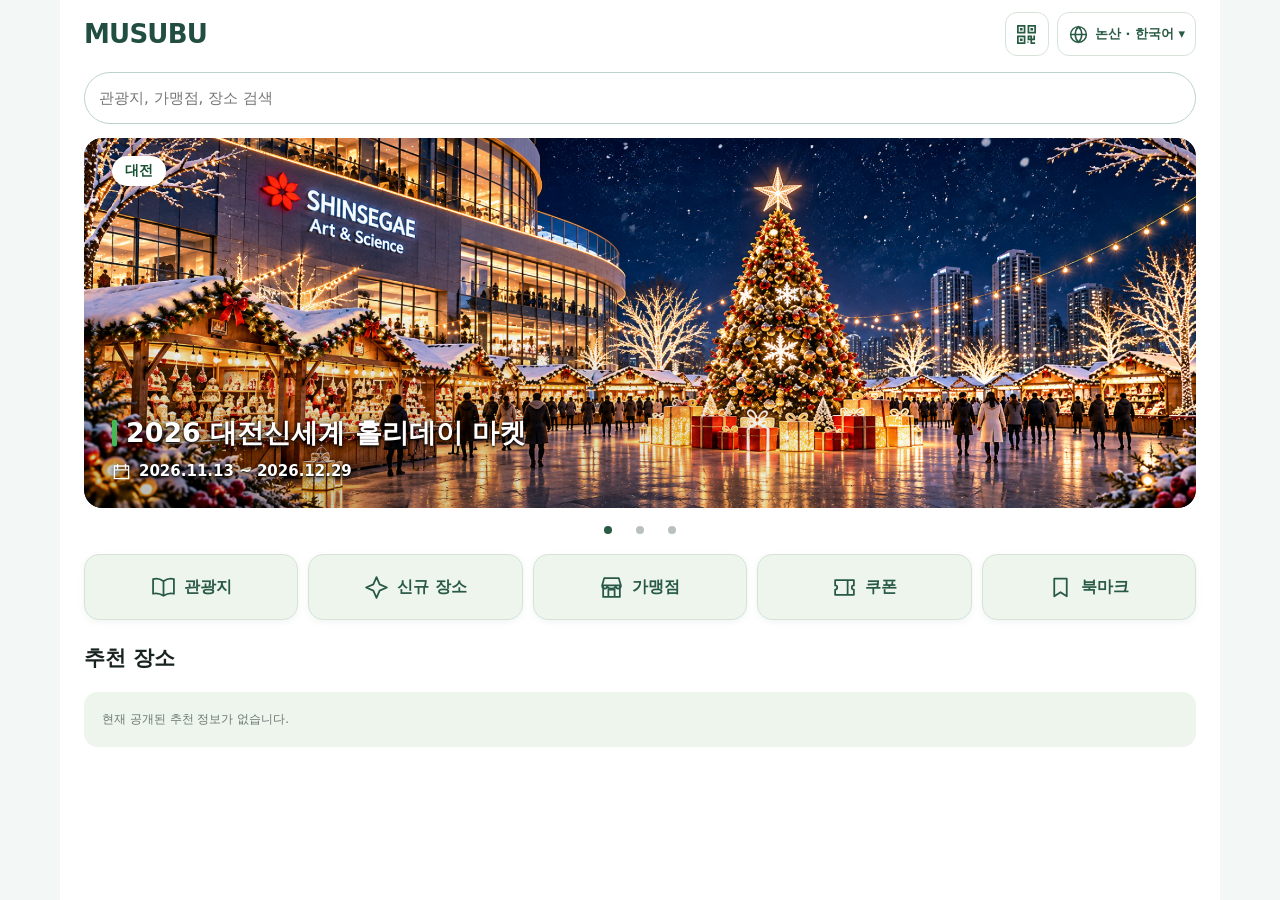
==== index.html @ 6cf97fa0 "Refine review navigation and photo popup: index.html" ====
<!DOCTYPE html>

<html lang="ko">
<head>
<meta charset="utf-8"/>
<meta content="width=device-width,initial-scale=1,viewport-fit=cover" name="viewport"/>
<meta content="#0e5c49" name="theme-color"/>
<script src="locale-data.js?v=20261029-nearby3"></script><script src="nearby-locales.js?v=20261101-fix5"></script><script src="discovery-locales.js?v=20261102-phase1-correction"></script><script src="experience-locales.js?v=20261101-fix5"></script><script src="phase-two-locales.js?v=20261124-shop-management"></script><script src="phase-three-locales.js?v=20261104-festival2"></script><script src="map-explorer-locales.js?v=20261105-map41c"></script><script src="registration-locales.js?v=20261105-community42"></script><script src="ux-four-locales.js?v=20261124-bookmark-menu"></script><script src="i18n.js?v=20261104-detail2"></script>
<title data-i18n="pageTitle">むすぶ | 논산 이야기 관광</title>
<style>
*{box-sizing:border-box}html{scroll-behavior:smooth}body{margin:0;font-family:system-ui,-apple-system,"Apple SD Gothic Neo","Noto Sans KR",sans-serif;background:#f3f7f5;color:#18241f}.app{max-width:760px;margin:auto;min-height:100vh;background:#fff}.hero{padding:28px 20px 30px;background:linear-gradient(145deg,#0e5c49,#143e36);color:#fff;border-radius:0 0 28px 28px}.brand{font-weight:900;letter-spacing:.02em}.hero h1{font-size:31px;line-height:1.25;margin:14px 0 10px}.hero p{margin:0;line-height:1.7;opacity:.94}.flow{display:flex;gap:7px;overflow:auto;margin-top:17px;padding-bottom:2px}.flow a{color:inherit;text-decoration:none;display:inline-flex;align-items:center;min-height:44px;white-space:nowrap;border:1px solid rgba(255,255,255,.3);padding:7px 10px;border-radius:999px;font-size:12px}.hero .qrbtn{display:inline-flex;margin-top:18px;color:#0e5c49;background:#fff;text-decoration:none;font-weight:900;border-radius:13px;padding:12px 14px}.main{padding:16px}.card{border:1px solid #dbe8e2;border-radius:22px;padding:20px;margin-bottom:14px;background:#fff;box-shadow:0 5px 20px rgba(17,77,60,.06)}.tag{display:inline-block;background:#e8f5ef;color:#0e5c49;padding:6px 10px;border-radius:999px;font-size:12px;font-weight:900}.card h2{font-size:24px;margin:10px 0 8px}.card p{line-height:1.68;color:#4a5a53}.audioBox{background:#eef7f3;border:1px solid #cfe4da;border-radius:18px;padding:16px;margin-top:14px}.audioBox strong{display:block;margin-bottom:8px;color:#0e5c49}.audioBox audio{width:100%;display:block;margin:10px 0 8px;min-height:54px}.audioMeta{font-size:12px;color:#587067;line-height:1.55}.listenBtn{display:flex;align-items:center;justify-content:center;width:100%;border:0;border-radius:14px;background:#0e5c49;color:#fff;font-size:17px;font-weight:900;padding:14px;margin:10px 0;cursor:pointer}.status{font-size:13px;line-height:1.5;padding:10px 12px;border-radius:12px;background:#eff8f4;color:#245747}.shops{display:grid;gap:10px;margin-top:12px}.shop{border:1px solid #dbe8e2;border-radius:15px;padding:14px}.shop b{display:block;margin-bottom:5px}.shop small{color:#687870}.stars{display:flex;gap:6px;margin:10px 0}.star{font-size:32px;border:0;background:none;color:#c9d3cf;padding:0;cursor:pointer}.star.on{color:#f1b84b}.review{width:100%;min-height:90px;border:1px solid #cbd8d3;border-radius:13px;padding:12px;font:inherit}.submit{width:100%;border:0;border-radius:14px;background:#0e5c49;color:#fff;font-weight:900;font-size:16px;padding:14px;margin-top:10px;cursor:pointer}.voucher{border:2px dashed #82b2a0;border-radius:17px;background:#eff8f4;padding:18px;text-align:center}.voucher.locked{filter:grayscale(.9);opacity:.55}.voucher strong{display:block;color:#0e5c49;font-size:30px;margin:5px}.voucher button{border:1px solid #0e5c49;background:#fff;color:#0e5c49;border-radius:11px;padding:10px 12px;font-weight:900}.notice{font-size:12px;color:#6b7873;line-height:1.55;margin-top:10px}footer{text-align:center;font-size:12px;color:#71817a;padding:8px 16px 30px}
.flow a:hover{background:rgba(255,255,255,.15)}.flow a:focus-visible{outline:3px solid currentColor;outline-offset:2px}.main>.card{scroll-margin-top:16px}.flow{flex-wrap:wrap;overflow:visible}
.destination-story{margin-top:24px}.destination-story+.destination-story{border-top:1px solid #dbe8e2;padding-top:24px}.story-photo{display:block;width:100%;height:auto;border-radius:14px}.destination-story h3{font-size:22px;margin:16px 0 8px}.destination-story>p{margin:0;word-break:keep-all;overflow-wrap:anywhere}.audio-pending{font-weight:700;margin:8px 0}.lang-ja .destination-story>p{word-break:normal}
</style>
<link href="shops.css?v=20261030-nearby4" rel="stylesheet"/>
<link href="themes.css" rel="stylesheet"/><link rel="stylesheet" href="regions.css?v=1"/><link rel="stylesheet" href="vendor/leaflet/leaflet.css"/><link rel="stylesheet" href="explore.css?v=20261029-nearby3"/><link rel="stylesheet" href="community.css?v=20261029-nearby3"><link rel="stylesheet" href="review-previews.css?v=20261030-reviews1"/>
<link rel="stylesheet" href="discovery.css?v=20261101-fix5"/><link rel="stylesheet" href="experience.css?v=20261101-fix5"/><link rel="stylesheet" href="phase-one.css?v=20261103-p3"/><link rel="stylesheet" href="phase-two.css?v=20261104-detail3"><link rel="stylesheet" href="phase-three.css?v=20261103-p3"/><link rel="stylesheet" href="browse-ui.css?v=20261116-menu-carousel"/><link rel="stylesheet" href="festival-banner.css?v=20261120-click"/><link rel="stylesheet" href="map-explorer.css?v=20261105-community42b"/><link rel="stylesheet" href="registration-map.css?v=20261120-click"/><link rel="stylesheet" href="ux-four.css?v=20261125-review-nav"/><link rel="stylesheet" href="detail-ui.css?v=20261124-shop-management"/><meta name="musubu-build" content="20261124-bookmark-menu"/><style id="musubu-header-guard">.hero .musubu-sakura,.hero-top .musubu-sakura{display:none!important}</style></head>
<body>
<div class="app">
<header class="hero">
<div class="hero-top"><div class="brand">むすぶ · NONSAN STORY TOUR</div><nav aria-label="언어 선택" class="language-switch" data-i18n-aria="language"><button aria-pressed="true" data-language="ko" lang="ko" type="button">한국어</button><span aria-hidden="true">|</span><button aria-pressed="false" data-language="ja" lang="ja" type="button">日本語</button></nav></div>
<nav class="region-switch" aria-label="지역 선택" data-region-aria="regionLabel"><button type="button" data-region="nonsan" aria-pressed="true" data-region-text="nonsan">논산</button><button type="button" data-region="fukuoka" aria-pressed="false" data-region-text="fukuoka">후쿠오카</button></nav>
<h1 data-i18n="heroTitle">지역민의 이야기를 듣고
논산을 더 가까이 만나보세요.</h1>
<p data-i18n="heroDescription">QR 하나로 주민 스토리 · 다국어 음성 · 주변 상점 · 후기 · 바우처를 체험하는 곳입니다.</p>
<div class="flow"><a href="#story" data-i18n="flowStory">① 이야기 감상</a><a href="#shops" data-i18n="flowShops">② 주변 상점</a><a href="#review" data-i18n="flowReview">③ 후기 참여</a></div>
<a class="qrbtn" data-i18n="qrButton" data-local-link="" href="qr.html">▦ QR 보기</a>
</header>
<main class="main" id="nonsanContent">
<section class="card story-host" id="story"></section>
<section class="card" id="shops"><section class="coupon-block" id="voucher">
<span class="tag" data-i18n="voucherTag">VOUCHER · 바우처</span>
<h2 data-i18n="voucherTitle">지역 상점 데모 바우처</h2>
<div class="voucher locked" id="voucherBox"><div data-i18n="voucherLocked">후기 참여 완료 시 사용 가능</div><strong>₩1,000</strong><div>MUSUBU DEMO COUPON</div><button data-i18n="useVoucher" disabled="" id="useVoucher" type="button">사용 처리</button></div>
<p class="notice" data-i18n="voucherNotice">발표용 모의 바우처이며 실제 결제에는 사용할 수 없습니다. 이 화면에서 저장한 후기만 발급 조건에 반영됩니다.</p>
</section>
<div id="nearbyContent"><span class="tag" data-i18n="shopsTag">NEARBY · 주변 상점</span>
<h2 data-i18n="shopsTitle">이야기와 가까운 지역 상점</h2>
<div class="shops nearby-categories"><button aria-expanded="false" class="shop category" data-category="meal" type="button"><b><span aria-hidden="true">🍚</span><span class="category-name" data-i18n="category_meal"></span><span>›</span></b><small data-i18n="categorySub_meal"></small></button><button aria-expanded="false" class="shop category" data-category="dessert" type="button"><b><span aria-hidden="true">☕</span><span class="category-name" data-i18n="category_dessert"></span><span>›</span></b><small data-i18n="categorySub_dessert"></small></button><button aria-expanded="false" class="shop category" data-category="gift" type="button"><b><span aria-hidden="true">🎁</span><span class="category-name" data-i18n="category_gift"></span><span>›</span></b><small data-i18n="categorySub_gift"></small></button><button aria-expanded="false" class="shop category" data-category="stay" type="button"><b><span aria-hidden="true">🛏️</span><span class="category-name" data-i18n="category_stay"></span><span>›</span></b><small data-i18n="categorySub_stay"></small></button></div>
<div hidden="" id="shopResults"><h3 id="categoryTitle" tabindex="-1"></h3><div class="carousel-controls"><button type="button" id="nearPrev" data-i18n-aria="nearPrev">←</button><button type="button" id="nearNext" data-i18n-aria="nearNext">→</button></div><div class="shop-list" id="shopList"></div></div>
<p class="notice" data-i18n="shopsNotice">※ 현재 상점명은 발표용 가상 예시이며 실제 시범 운영 시 협력 상점으로 교체합니다.</p>
</div></section>
<section class="card" id="review">
<span class="tag" data-i18n="reviewTag">REVIEW · 후기 참여</span>
<h2 data-i18n="reviewTitle">이야기에서 이어진 한 줄 후기</h2>
<p data-i18n="reviewDescription">둘러본 상점을 선택하고 별점과 후기를 남겨주세요. 저장이 완료되면 데모 바우처가 열립니다.</p>
<label data-i18n="reviewShopLabel" for="reviewShop">후기를 남길 상점</label>
<select id="reviewShop"><option data-i18n="selectShop" value="">상점을 선택해주세요</option></select>
<button class="submit" data-i18n="openReview" id="openReview" type="button">선택한 상점 후기 쓰기</button>
<div class="notice" id="reviewMsg" role="status"></div>
</section>

</main>
<main class="main" id="fukuokaContent" hidden>
<section class="card story-host" id="fukuoka-story"></section>
<section class="card" id="fukuoka-shops"><section class="coupon-block" id="fukuoka-voucher"><span class="tag" data-region-text="voucherTag"></span><h2 data-region-text="voucherTitle"></h2><div class="voucher locked"><strong data-region-text="coming"></strong><div>MUSUBU DEMO COUPON</div></div><p class="notice" data-region-text="voucherNote"></p></section><span class="tag" data-region-text="shopsTag"></span><h2 data-region-text="shopsTitle"></h2><p data-region-text="shopsNote"></p><div class="shops">
<div class="shop"><b data-region-text="cafe"></b><small data-region-text="coming"></small></div><div class="shop"><b data-region-text="food"></b><small data-region-text="coming"></small></div><div class="shop"><b data-region-text="gift"></b><small data-region-text="coming"></small></div></div></section>
<section class="card" id="fukuoka-review"><span class="tag" data-region-text="reviewTag"></span><h2 data-region-text="reviewTitle"></h2><p data-region-text="reviewNote"></p><button class="submit" disabled type="button" data-region-text="reviewPending"></button></section>

</main>
<footer data-i18n="footer">むすぶ · 논산과 후쿠오카를 잇다</footer>
</div>

<dialog aria-labelledby="detailName" id="shopDialog">
<div class="sheet-header"><span class="shop-wordmark">MUSUBU</span><nav aria-label="언어 선택" class="language-switch" data-i18n-aria="language"><button aria-pressed="true" data-language="ko" lang="ko" type="button">한국어</button><span aria-hidden="true">|</span><button aria-pressed="false" data-language="ja" lang="ja" type="button">日本語</button></nav><button aria-label="상세정보 닫기" data-i18n-aria="closeDetail" id="closeDetail" type="button">✕</button></div>
<div class="sheet-scroll">
<div class="cover-wrap"><img alt="" class="detail-cover" id="detailImage"/><span class="photo-label" data-i18n="photoLabel">발표용 가상 업체 · 참고 이미지</span></div>
<div class="detail-content">
<span class="tag" id="detailCategory"></span><h2 id="detailName" lang="ko"></h2><p class="notice" data-i18n="nameNote" id="detailNameNote"></p>
<div aria-live="polite" class="detail-stats" id="detailStats">후기 불러오는 중…</div>
<p id="detailDescription"></p><p id="detailDistance" class="notice"></p><button type="button" id="shopHeart" class="community-button"></button><p id="shopHeartStatus" role="status"></p><dl class="shop-info" id="stayInfo" hidden><dt data-i18n="stayType"></dt><dd id="stayType"></dd><dt data-i18n="stayHours"></dt><dd id="stayHours"></dd><dt data-i18n="amenities"></dt><dd id="stayAmenities"></dd></dl><p class="notice" id="stayDemo" data-i18n="stayDemo" hidden></p>
<div class="detail-actions"><a data-i18n="nearOfficial" id="officialLink" rel="noopener noreferrer" target="_blank">공식 사이트 ↗</a><a data-i18n="map" id="mapLink" rel="noopener noreferrer" target="_blank">지도에서 보기 ↗</a><button data-i18n="showReviews" id="showReviews" type="button">후기 보기</button></div>
<p class="notice" data-i18n="linksNotice">공식 사이트는 가상 업체 소개 데모입니다. 지도는 논산 지역 검색이며 실제 업체 위치가 아닙니다.</p>
<dl class="shop-info"><dt data-i18n="address">주소</dt><dd id="detailAddress"></dd><dt data-i18n="hours">영업시간</dt><dd id="detailHours"></dd><dt data-i18n="phone">전화번호</dt><dd id="detailPhone"></dd></dl>
<h3 data-i18n="products">대표 메뉴 · 상품</h3><ul class="product-list" id="detailProducts"></ul>
<section aria-labelledby="reviewsHeading" id="detailReviews">
<div class="review-heading"><h3 data-i18n="reviewsHeading" id="reviewsHeading" tabindex="-1">후기</h3><span class="live-status" id="liveStatus" role="status">연결 중…</span></div>
<p class="notice" data-i18n="reviewsNotice">최근 후기 20개를 표시합니다. 별점과 후기 수는 전체 후기를 기준으로 합니다.</p>
<div aria-live="polite" id="reviewList"></div><button class="text-button" data-i18n="retry" hidden="" id="retryReviews" type="button">다시 불러오기</button>
<form id="reviewForm" novalidate="">
<fieldset><legend data-i18n="rating">별점 선택</legend><div class="rating-options">
<label><input name="rating" required="" type="radio" value="1"/><span>★ 1</span></label>
<label><input name="rating" type="radio" value="2"/><span>★ 2</span></label>
<label><input name="rating" type="radio" value="3"/><span>★ 3</span></label>
<label><input name="rating" type="radio" value="4"/><span>★ 4</span></label>
<label><input name="rating" type="radio" value="5"/><span>★ 5</span></label>
</div></fieldset>
<label data-i18n="reviewTextLabel" for="reviewText">한 줄 후기</label><textarea class="review" data-i18n-placeholder="placeholder" id="reviewText" maxlength="500" minlength="2" placeholder="2~500자로 경험을 남겨주세요. 개인정보는 적지 마세요." required=""></textarea>
<button class="submit" data-i18n="submit" id="submitReview" type="submit">후기 등록하고 바우처 받기</button>
<p class="notice" id="submitStatus" role="status"></p>
<button class="text-button" data-i18n="goVoucher" hidden="" id="goVoucher" type="button">발급된 바우처 보기 →</button>
</form>
</section>
</div>
</div>
</dialog>

<dialog id="placeDialog" class="place-dialog" aria-labelledby="placeDetailTitle">
 <div class="place-head"><span class="shop-wordmark">MUSUBU</span><button type="button" data-close-place data-i18n-aria="mapClose" aria-label="닫기"><svg aria-hidden="true" viewBox="0 0 24 24" width="24" height="24" fill="none" stroke="currentColor" stroke-width="2"><path d="m4 4 16 16m0-16L4 20"/></svg></button></div>
 <div class="place-scroll"><h2 id="placeDetailTitle"></h2><div id="placeDetailMeta"></div><div id="officialStories"><article class="destination-story" id="story-donam" aria-labelledby="donam-title"><img class="story-photo" src="assets/donam-seowon.jpg" alt="눈 덮인 돈암서원의 전경" data-i18n-alt="donamAlt" loading="lazy" width="1200" height="800"/><h3 id="donam-title" data-i18n="donamTitle">돈암서원</h3><p data-i18n="donamText">돈암서원은 사계 김장생(1548~1631)의 강학 기반을 배경으로 건립된 서원이다. 황강 김계휘가 건립한 정회당과 김장생이 건립한 양성당에서 수학한 김장생의 제자들이 후에 스승을 추모하며 기리기 위하여 돈암서원을 건립하였다.</p><div class="audioBox"><strong data-i18n="storyAudioTitle">음성 이야기</strong><p data-i18n="storyAudioAvailable">한국어·일본어 음성 안내</p><button class="listenBtn" data-i18n="play" id="playBtnDonam" type="button">▶ 이야기 바로 듣기</button><audio controls id="storyAudioDonam" preload="metadata" src="assets/audio/donam-ko.mp3"><span data-i18n="audioUnsupported"></span></audio><p class="status" id="audioStatusDonam" role="status"></p></div></article><article class="destination-story" id="story-tapjeong" aria-labelledby="tapjeong-title"><img class="story-photo" src="assets/tapjeongho.jpg" alt="노을이 비치는 탑정호와 출렁다리" data-i18n-alt="tapjeongAlt" loading="lazy" width="1500" height="1000"/><h3 id="tapjeong-title" data-i18n="tapjeongTitle">탑정호</h3><p data-i18n="tapjeongText">탑정호는 고려시대의 역사와 전승이 남아 있는 ‘탑정리’ 일대에 1944년 농업용수 확보를 위해 조성된 저수지로, 이후 수변생태공원과 관광시설(출렁다리, 음악분수 등)이 조성되면서 농업용 저수지에서 논산을 대표하는 관광·휴양 공간으로 변화해 왔다.</p><div class="audioBox"><strong data-i18n="storyAudioTitle">음성 이야기</strong><p data-i18n="storyAudioAvailable">한국어·일본어 음성 안내</p><button class="listenBtn" data-i18n="play" id="playBtnTapjeong" type="button">▶ 이야기 바로 듣기</button><audio controls id="storyAudioTapjeong" preload="metadata" src="assets/audio/tapjeong-ko.mp3"><span data-i18n="audioUnsupported"></span></audio><p class="status" id="audioStatusTapjeong" role="status"></p></div></article><article class="destination-story" id="story-ohori" aria-labelledby="ohori-title"><img class="story-photo" src="assets/ohori.png" alt="" data-region-alt="ohoriAlt" loading="lazy" width="340" height="226"/><h3 id="ohori-title" data-region-text="ohoriTitle"></h3><span class="tag" data-region-text="ohoriLocation"></span><p data-region-text="ohoriText"></p><div class="audioBox"><strong data-i18n="storyAudioTitle">음성 이야기</strong><p data-i18n="storyAudioAvailable">한국어·일본어 음성 안내</p><button class="listenBtn" data-i18n="play" id="playBtnOhori" type="button">▶ 이야기 바로 듣기</button><audio controls id="storyAudioOhori" preload="metadata" src="assets/audio/ohori-ko.mp3"><span data-i18n="audioUnsupported"></span></audio><p class="status" id="audioStatusOhori" role="status"></p></div></article><article class="destination-story" id="story-yufuin" aria-labelledby="yufuin-title"><img class="story-photo" src="assets/yufuin.png" alt="" data-region-alt="yufuinAlt" loading="lazy" width="695" height="512"/><h3 id="yufuin-title" data-region-text="yufuinTitle"></h3><span class="tag" data-region-text="yufuinLocation"></span><p data-region-text="yufuinText"></p><div class="audioBox"><strong data-i18n="storyAudioTitle">음성 이야기</strong><p data-i18n="storyAudioAvailable">한국어·일본어 음성 안내</p><button class="listenBtn" data-i18n="play" id="playBtnYufuin" type="button">▶ 이야기 바로 듣기</button><audio controls id="storyAudioYufuin" preload="metadata" src="assets/audio/yufuin-ko.mp3"><span data-i18n="audioUnsupported"></span></audio><p class="status" id="audioStatusYufuin" role="status"></p></div></article></div>
 <div id="communityStory"><p id="communityReason"></p><h3 data-i18n="mapTip">팁</h3><p id="communityTip"></p><p class="notice" data-i18n="mapNoAudio">이 장소의 음성은 아직 준비되지 않았습니다.</p></div>
 <p id="placeExample" class="notice" data-i18n="mapExampleNotice"></p>
 <button type="button" class="submit" id="detailLike"></button><details class="delete-request"><summary data-i18n="mapDelete"></summary><p data-i18n="mapDeleteIntro"></p><form id="deletePlaceForm"><label><span data-i18n="mapDeleteReason"></span><textarea name="reason" required minlength="5" maxlength="1000"></textarea></label><button type="submit" id="sendDelete" data-i18n="mapDeleteSend"></button><p id="deleteStatus" role="status"></p></form></details><p id="likeStatus" role="status"></p>
 <button type="button" class="submit outline" id="placeToShops" data-i18n="mapToShops">쿠폰 · 주변 상점으로 →</button>
 </div>
</dialog>
<dialog id="recommendDialog" class="place-dialog" aria-labelledby="recommendTitle">
 <div class="place-head"><h2 id="recommendTitle" data-i18n="mapRecommend">나만 아는 장소 추천</h2><button type="button" id="closeRecommend" data-i18n="mapClose">닫기</button></div>
 <form id="recommendForm" class="place-scroll">
 <p id="chosenPoint"></p><label><span data-i18n="mapAddress"></span><input id="placeAddress" name="address" maxlength="300" required data-i18n-placeholder="mapAddressHint"></label><p id="addressStatus" role="status"></p><details id="addressOriginalBox" hidden><summary data-i18n="addressOriginal"></summary><p id="addressOriginalText"></p></details><p class="notice" data-i18n="mapAddressNote"></p><small>Powered by <a href="https://www.geoapify.com/" target="_blank" rel="noopener">Geoapify</a> · © <a href="https://www.openstreetmap.org/copyright" target="_blank" rel="noopener">OpenStreetMap</a></small><p class="notice" data-i18n="mapModeration"></p>
 <label for="placeName" data-i18n="mapName">장소 이름</label><input id="placeName" name="name" required minlength="2" maxlength="80"/>
 <label for="placePinColor" data-i18n="pinColor"></label><select id="placePinColor" name="pin_color"><option value="green" data-i18n="pin_green"></option><option value="blue" data-i18n="pin_blue"></option><option value="orange" data-i18n="pin_orange"></option><option value="pink" data-i18n="pin_pink"></option><option value="purple" data-i18n="pin_purple"></option><option value="red" data-i18n="pin_red"></option></select><label for="placeCategory" data-i18n="mapCategory">장소 유형</label><select id="placeCategory" name="category"><option value="scenery" data-i18n="mapCategory_scenery"></option><option value="walk" data-i18n="mapCategory_walk"></option><option value="photo" data-i18n="mapCategory_photo"></option><option value="rest" data-i18n="mapCategory_rest"></option><option value="local" data-i18n="mapCategory_local"></option><option value="other" data-i18n="mapCategory_other"></option></select>
 <label for="placeReason" data-i18n="mapReason">이 장소가 좋은 이유</label><textarea id="placeReason" name="reason" required minlength="10" maxlength="1200" data-i18n-placeholder="mapReasonHint"></textarea>
 <label for="placeTip" data-i18n="mapTip">팁</label><textarea id="placeTip" name="tip" maxlength="300" data-i18n-placeholder="mapTipHint"></textarea>
 <p class="notice" data-i18n="mapPhotoLater"></p>
 <label class="consent"><input type="checkbox" required id="placeConsent"/><span data-i18n="mapConsent"></span></label>
 <button type="submit" class="submit" id="sendPlace" data-i18n="mapSend"></button><p role="status" id="placeSubmitStatus"></p>
 </form>
</dialog>
<script src="vendor/supabase.js"></script>
<script src="shops.js?v=20261030-reviews1"></script>
<script src="content-locales.js?v=20261101-fix5"></script><link rel="stylesheet" href="review-photos.css?v=3"><script src="review-cards.js?v=1"></script><script src="review-photos.js?v=3"></script><script src="app.js?v=20261125-review-cards"></script>
<script src="audio.js?v=20261124-nonsan-voices"></script>
<script src="map-config.js"></script><script src="regions.js?v=20261101-fix5"></script><script src="vendor/leaflet/leaflet.js"></script><script src="address-format.js?v=20261029-nearby3"></script><script src="geocoding.js?v=20261105-map42b"></script><script src="map-language.js?v=20261101-fix5"></script><script src="explore.js?v=20261124-nonsan-photo-package"></script><script src="screens.js?v=20261103-ui1"></script><script src="community.js?v=20261125-review-cards"></script><script src="language-menu.js?v=20261029-nearby3"></script>
<script src="nearby.js?v=20261029-nearby3"></script><script src="review-previews.js?v=20261125-review-cards"></script><script src="phase-one.js?v=20261125-review-nav"></script><script src="travel-banners.js?v=20261122-festival-final"></script><script src="phase-three-data.js?v=20261112-banners2"></script><script src="phase-three-model.js?v=20261112-banners2"></script><script src="discovery.js?v=20261124-bookmark-menu"></script><script src="location-distance.js?v=20261116-menu-carousel"></script><script src="experience.js?v=20261124-shop-recovery2"></script><script src="phase-two.js?v=20261124-shop-management"></script><script src="phase-three.js?v=20261124-bookmark-menu"></script><script src="browse-ui.js?v=20261125-review-nav"></script><script src="map-explorer-model.js?v=20261105-map41c"></script><script src="map-explorer.js?v=20261112-banners2"></script><script src="registration-map.js?v=20261105-community42"></script><script src="ux-four.js?v=20261125-review-nav"></script></body></html>
---- shops.css ----
button,a,input,textarea,select{-webkit-tap-highlight-color:transparent}button:focus-visible,a:focus-visible,input:focus-visible,textarea:focus-visible,select:focus-visible{outline:3px solid #c59336;outline-offset:3px}button:disabled{cursor:not-allowed;opacity:.6}button,a{touch-action:manipulation}.category{width:100%;text-align:left;background:#fff;color:#18241f;font:inherit;cursor:pointer;transition:background .18s,border-color .18s}.category b{display:flex;justify-content:space-between;align-items:center}.category b span{font-size:25px;color:#0e5c49}.category:hover,.category[aria-expanded=true]{background:#edf7f2;border-color:#0e5c49}.shop-list{display:grid;grid-template-columns:1fr 1fr;gap:12px}.place-card{border:1px solid #dbe8e2;background:white;border-radius:16px;overflow:hidden;text-align:left;padding:0;cursor:pointer;color:inherit;font:inherit}.place-card img{display:block;width:100%;aspect-ratio:1.5;object-fit:cover;background:#e5efe8}.place-copy{padding:13px;display:grid;gap:6px}.place-copy strong{font-size:17px}.place-copy small{font-size:12px;color:#64756c}.place-stats{font-size:13px;color:#0e5c49;font-weight:700}.demo-pill{font-size:11px;color:#6c765a}.card label{display:block;font-size:14px;font-weight:700}select{width:100%;padding:13px;margin-top:8px;border:1px solid #cbd8d3;border-radius:12px;background:white;font:inherit;color:inherit}#shopDialog{width:min(640px,calc(100vw - 48px));max-height:90dvh;padding:0;border:0;border-radius:24px;color:#18241f;box-shadow:0 20px 80px #12382f44;overflow:hidden}#shopDialog::backdrop{background:#092a236b;backdrop-filter:blur(3px)}.sheet-header{height:58px;display:flex;align-items:center;justify-content:space-between;padding:0 20px;border-bottom:1px solid #e4ece7;color:#0e5c49;font-size:12px;font-weight:800;letter-spacing:.07em}.sheet-header button{width:42px;height:42px;border:0;border-radius:50%;background:#edf5f0;color:#174b3c;font-size:21px;cursor:pointer}.sheet-scroll{max-height:calc(90dvh - 58px);overflow-y:auto;overscroll-behavior:contain;scroll-behavior:smooth}.cover-wrap{position:relative}.detail-cover{width:100%;height:235px;object-fit:cover;display:block;background:#ecf3ef}.photo-label{position:absolute;bottom:10px;right:12px;background:#163d31dd;border-radius:6px;padding:5px 8px;color:white;font-size:11px}.detail-content{padding:24px}.detail-content h2{font-size:28px;margin:12px 0 8px}.detail-content h3{font-size:18px;margin:24px 0 12px}.detail-content p{line-height:1.65;color:#52675c}.detail-stats{font-weight:700;color:#0e5c49;font-size:14px}.detail-actions{display:grid;grid-template-columns:1fr 1fr 1fr;gap:8px;margin-top:20px}.detail-actions a,.detail-actions button{padding:13px 7px;border:1px solid #cbded3;border-radius:12px;background:#f3f8f5;color:#0e5c49;text-decoration:none;text-align:center;font:inherit;font-size:12px;font-weight:800;cursor:pointer;display:flex;align-items:center;justify-content:center}.shop-info{display:grid;grid-template-columns:72px 1fr;row-gap:15px;margin:24px 0;padding:22px 0;border-block:1px solid #e2eae5;font-size:14px;line-height:1.6}.shop-info dt{color:#718078}.shop-info dd{margin:0;overflow-wrap:anywhere}.product-list{list-style:none;margin:0;padding:0}.product-list li{display:flex;justify-content:space-between;gap:12px;padding:13px 0;border-bottom:1px solid #edf1ee;font-size:14px}.product-list b{white-space:nowrap;color:#0e5c49}.review-heading{display:flex;align-items:center;justify-content:space-between;gap:10px}.live-status{font-size:11px;color:#647369}.live-status.connected{color:#0e5c49}.review-entry{padding:16px 0;border-bottom:1px solid #e3ebe6}.review-entry header{display:flex;justify-content:space-between;font-size:12px;color:#76837c}.review-entry header b{color:#986600}.review-entry p{margin:9px 0 0;white-space:pre-wrap;overflow-wrap:anywhere;font-size:14px}.review-empty{background:#f4f8f5;padding:18px;border-radius:12px;color:#63766b;font-size:14px}#reviewForm{margin-top:25px;background:#f0f7f3;border-radius:17px;padding:18px}#reviewForm fieldset{border:0;padding:0;margin:0 0 16px}#reviewForm legend,#reviewForm>label{font-size:14px;font-weight:700;margin-bottom:10px}.rating-options{display:flex;gap:6px}.rating-options label{flex:1;position:relative;cursor:pointer}.rating-options input{position:absolute;opacity:0;width:100%;height:100%;margin:0;cursor:pointer}.rating-options span{display:block;text-align:center;border:1px solid #cbd8d1;border-radius:10px;background:white;padding:11px 0;color:#68766e;font-size:14px}.rating-options input:checked+span{background:#0e5c49;color:white;border-color:#0e5c49}.rating-options input:focus-visible+span{outline:3px solid #c59336;outline-offset:2px}#reviewForm textarea{margin-top:9px;background:#fff;resize:vertical}.text-button{border:0;background:transparent;color:#0e5c49;font:inherit;font-size:14px;font-weight:800;padding:10px 0;cursor:pointer}.text-button[hidden]{display:none}#submitStatus.error{color:#ae332e}body.modal-open{overflow:hidden}.demo-page{max-width:680px;margin:35px auto;padding:20px}.demo-page img{width:100%;max-height:350px;object-fit:cover;border-radius:20px}.demo-page a{color:#0e5c49}.demo-banner{padding:15px;border:1px dashed #84a992;border-radius:12px;background:#eff7f0;font-size:14px;line-height:1.7}
@media(max-width:600px){#shopDialog{width:100%;max-width:100%;max-height:94dvh;margin:auto 0 0;border-radius:24px 24px 0 0;animation:sheet-up .2s ease-out}.sheet-scroll{max-height:calc(94dvh - 58px);padding-bottom:env(safe-area-inset-bottom)}.detail-cover{height:205px}.detail-content{padding:20px}.detail-content h2{font-size:25px}.place-copy{padding:11px}.place-copy strong{font-size:15px}.shop-list{gap:10px}.detail-actions{gap:6px}.detail-actions a,.detail-actions button{font-size:11px}.rating-options{gap:4px}}
@keyframes sheet-up{from{transform:translateY(25px);opacity:.5}to{transform:translateY(0);opacity:1}}@media(prefers-reduced-motion:reduce){*,.sheet-scroll{scroll-behavior:auto!important;animation:none!important;transition:none!important}}
/* Keep the familiar cards; horizontal scroll is manual, never automatic. */
.nearby-categories{grid-template-columns:repeat(2,minmax(0,1fr))}.nearby-categories .category b{gap:8px;justify-content:flex-start}.nearby-categories .category-name{font-size:16px!important;line-height:1.5}.nearby-categories .category small{font-size:12px}.shop-list{display:flex;overflow-x:auto;gap:14px;scroll-snap-type:x mandatory;padding:4px 2px 14px;overscroll-behavior-x:contain}.shop-list .place-card{flex:0 0 76%;min-width:0;scroll-snap-align:start}.place-copy small{line-height:1.6}.carousel-controls{display:flex;justify-content:flex-end;gap:8px;margin-bottom:10px}.carousel-controls button{min-width:44px;min-height:44px;background:#edf7f2;border:1px solid #cbded3;border-radius:12px;color:#0e5c49;font-size:20px;cursor:pointer}.near-distance{color:#0e5c49!important;font-weight:700}#stayInfo[hidden],#stayDemo[hidden]{display:none}#shopHeart[aria-pressed=true]{background:#fce5eb;border-color:#c85e7d}#nearbyContent{min-width:0}.theme-ja .carousel-controls button{background:#fff1f3;color:#763c6a}@media(min-width:601px){.shop-list .place-card{flex-basis:46%}}@media(max-width:380px){.nearby-categories .category{padding:10px}.nearby-categories .category-name{font-size:14px!important}}

/* Full-width mobile categories keep Japanese labels readable. */
@media(max-width:480px){.nearby-categories{grid-template-columns:1fr}.nearby-categories .category-name{font-size:16px!important}}
---- themes.css ----
/* Shared language controls; language and theme classes are intentionally separate. */
.hero-top{display:flex;align-items:center;justify-content:space-between;gap:12px;flex-wrap:wrap}.language-switch{display:inline-flex;align-items:center;gap:3px;padding:4px;border-radius:999px;background:#ffffffee;color:#244e40;box-shadow:0 2px 10px #142c2310;flex-shrink:0}.language-switch button{width:auto;white-space:nowrap;font:inherit;font-size:13px;font-weight:700;min-height:36px;min-width:58px;padding:6px 10px;border:0;border-radius:999px;background:transparent;color:inherit;cursor:pointer}.language-switch button[aria-pressed=true]{background:#0e5c49;color:#fff}.language-switch>span{font-size:12px;opacity:.45}.hero h1{white-space:pre-line}.sheet-header{gap:8px;height:66px;padding-inline:15px}.sheet-header>.language-switch{margin-left:auto;letter-spacing:normal;padding:2px;box-shadow:none;background:#f1f6f3}.sheet-header>.language-switch button{width:auto;min-width:56px;min-height:34px;padding:5px 7px;font-size:12px}.sheet-scroll{max-height:calc(90dvh - 66px)}.category b{gap:10px}.category b .category-name{font-size:16px;color:inherit;flex:1}.category b .category-icon{font-size:23px;flex:none}#detailNameNote:empty{display:none}.detail-actions>*{min-height:46px;line-height:1.55;overflow-wrap:anywhere}button,input,textarea,select{font-family:inherit}.review-heading{flex-wrap:wrap}.live-status{max-width:100%}#reviewText{font-size:16px}h1,h2,h3,.detail-content p,.notice,.place-copy{overflow-wrap:anywhere}.detail-content,.place-copy{min-width:0}html.lang-ja body{font-family:-apple-system,BlinkMacSystemFont,"Hiragino Kaku Gothic ProN","Yu Gothic",Meiryo,"Noto Sans JP",sans-serif;line-break:strict;word-break:normal}html.lang-ja .hero h1{font-size:clamp(27px,5vw,35px);line-height:1.5;letter-spacing:.015em}html.lang-ja .card h2{font-size:23px;line-height:1.5}html.lang-ja .notice{line-height:1.85}html.lang-ja .flow a{font-size:12px}html.lang-ja .detail-content h2{line-height:1.4}html.lang-ja .submit{line-height:1.55}
/* Japanese promotion theme: warm paper, coral, pink, amber and deep navy. */
html.theme-ja body{background:#fff5f1;color:#263354}html.theme-ja .app{background:linear-gradient(180deg,#fff7f1,#fff9fc 65%,#fffbf2)}html.theme-ja .hero{position:relative;isolation:isolate;overflow:hidden;color:#263354;background:radial-gradient(circle at 98% 0%,#f5adbd 0,transparent 40%),linear-gradient(125deg,#fff1d9 0%,#ffe8e8 53%,#eedff5 100%);box-shadow:0 8px 28px #bf57721a;border-radius:0 0 34px 34px;padding-bottom:34px}html.theme-ja .hero::before{content:"";position:absolute;z-index:-1;right:-55px;top:110px;width:190px;height:190px;border:24px solid #ffffff73;border-radius:50%;transform:rotate(-20deg)}html.theme-ja .hero::after{content:"✦  ·  ✧";position:absolute;z-index:-1;right:24px;bottom:32px;font-size:37px;letter-spacing:15px;color:#ac40534d;transform:rotate(-14deg)}html.theme-ja .brand{color:#88344e;letter-spacing:.08em;font-size:13px}html.theme-ja .hero h1{font-weight:850}html.theme-ja .hero p{opacity:1;color:#404866}html.theme-ja .flow a{background:#ffffffb8;border-color:#e6bdc4;color:#51354a}html.theme-ja .hero .qrbtn{color:#fff;background:#263354;box-shadow:0 5px 0 #dcb5b6;border-radius:13px}html.theme-ja .language-switch{color:#263354}html.theme-ja .language-switch button[aria-pressed=true]{background:#a82e51;color:#fff}html.theme-ja .card{border-color:#edd8d7;box-shadow:0 6px 22px #75304608;position:relative}html.theme-ja #story{border-top:4px solid #df8198}html.theme-ja #shops{border-top:4px solid #e7a268}html.theme-ja #review{border-top:4px solid #8499bc}html.theme-ja #voucher{border-top:4px solid #d9b55c}html.theme-ja .tag{background:#fff0f2;color:#9f2f51;letter-spacing:.04em}html.theme-ja #shops>.tag{background:#fff1e5;color:#995422}html.theme-ja #review>.tag{background:#ecf0fa;color:#354f81}html.theme-ja #voucher>.tag{background:#fff5d7;color:#796016}html.theme-ja .audioBox{background:linear-gradient(135deg,#fff1ed,#fff4fa);border-color:#efcfd4}html.theme-ja .audioBox strong,html.theme-ja .detail-stats,html.theme-ja .place-stats{color:#9f2f51}html.theme-ja .listenBtn,html.theme-ja .submit{background:linear-gradient(115deg,#9e2f52,#b23e25);box-shadow:0 4px 12px #a5364824}html.theme-ja .status{color:#75434f;background:#fff}html.theme-ja .audioMeta{color:#795861}html.theme-ja .card p,html.theme-ja .detail-content p{color:#545b6c}html.theme-ja .category{background:#fffaf7;border-color:#ecd6d0;color:#263354}html.theme-ja .category[data-category=dessert]{background:#fff1f5}html.theme-ja .category[data-category=meal]{background:#fff5e8}html.theme-ja .category[data-category=gift]{background:#eff2fc}html.theme-ja .category b span{color:inherit}html.theme-ja .category[aria-expanded=true]{border-color:#ae3554;box-shadow:0 0 0 1px #ae3554}html.theme-ja .place-card{border-color:#ead8d9;box-shadow:0 5px 14px #6535480a}html.theme-ja .demo-pill{color:#965366}html.theme-ja .sheet-header{background:#fff1f2;color:#673f52;border-color:#ecd7dc}html.theme-ja .sheet-header button#closeDetail{background:#fff;color:#263354}html.theme-ja .sheet-header>.language-switch{background:#fff}html.theme-ja #shopDialog{color:#263354}html.theme-ja #shopDialog::backdrop{background:#22264180}html.theme-ja .photo-label{background:#6f294cd9}html.theme-ja .detail-actions a,html.theme-ja .detail-actions button{background:#fff2f3;color:#922c4c;border-color:#e8c9cf}html.theme-ja .product-list b,html.theme-ja .text-button{color:#9f2f51}html.theme-ja #reviewForm{background:#fff2f2}html.theme-ja .rating-options input:checked+span{background:#a82e51;border-color:#a82e51}html.theme-ja .live-status.connected{color:#385c8e}html.theme-ja .voucher{background:linear-gradient(135deg,#fff8d9,#ffe9ee);border-color:#bf8c54;color:#59463d}html.theme-ja .voucher strong{color:#a82e51}html.theme-ja .voucher button{border-color:#a82e51;color:#a82e51}html.theme-ja footer{color:#7b6675}html.theme-ja .demo-banner{background:#fff0f2;border-color:#c88096;color:#713e4d}html.theme-ja .demo-page h1,html.theme-ja .demo-page a{color:#9f2f51}html.theme-ja .qr-card{border-color:#e5c7d0;background:#fff;box-shadow:0 10px 35px #85485b10}html.theme-ja .qr-card.japanese{border-top-color:#bd4262}
@media(hover:hover){html.theme-ja .place-card:hover,html.theme-ja .category:hover{transform:translateY(-3px);box-shadow:0 10px 22px #803b5221}html.theme-ja .submit:hover,html.theme-ja .listenBtn:hover{transform:translateY(-2px);filter:brightness(1.08)}}.theme-ja .category,.theme-ja .place-card,.theme-ja .submit,.theme-ja .listenBtn{transition:transform .2s ease,box-shadow .2s ease,background-color .2s ease}html .hero,html .card{transition:background-color .2s ease,border-color .2s ease}
@media(max-width:600px){.hero-top{gap:13px}.sheet-scroll{max-height:calc(94dvh - 66px)}.sheet-header{padding-inline:12px;font-size:11px;letter-spacing:0}.sheet-header>span{max-width:95px;line-height:1.35}.sheet-header #closeDetail{width:36px;height:36px;flex-shrink:0}.detail-actions{grid-template-columns:1fr 1fr}.detail-actions #showReviews{grid-column:1/-1}.detail-actions a,.detail-actions button{font-size:13px}.category b .category-name{font-size:15px}html.lang-ja .card h2{font-size:21px}html.lang-ja .hero h1{font-size:27px}.detail-content{padding:18px}.detail-content h2{font-size:25px}.shop-info{grid-template-columns:70px 1fr}.product-list li{flex-wrap:wrap}.hero-top .language-switch button{min-height:40px}.qr-grid{grid-template-columns:1fr!important}}
@media(prefers-reduced-motion:reduce){html *,html *::before,html *::after{animation:none!important;transition:none!important;scroll-behavior:auto!important}}

/* Keep all four steps visible on narrow Japanese screens. */
html.lang-ja .flow{flex-wrap:wrap;overflow:visible}
---- regions.css ----
.region-switch{display:flex;gap:8px;margin:22px 0 10px}.region-switch button{font:inherit;font-weight:800;border:1px solid #ffffff80;border-radius:999px;padding:10px 22px;min-height:44px;background:transparent;color:white;cursor:pointer}.region-switch button[aria-pressed="true"]{background:white;color:#0e5c49}.region-switch button:focus-visible{outline:3px solid #ffc872;outline-offset:3px}.region-empty{padding:24px 18px;background:#eef7f3;border:1px dashed #aacbbc;border-radius:18px;text-align:center}.region-symbol{font-size:36px;color:#0e5c49}.region-empty h3{font-size:20px}.theme-ja .region-empty{background:#fff2f4;border-color:#edb3bc}.theme-ja .region-switch button[aria-pressed="true"]{color:#963b57}.submit:disabled{cursor:default;opacity:.55}[hidden]{display:none!important}#fukuokaContent{overflow-wrap:anywhere}#fukuokaContent .card{scroll-margin-top:16px}@media(max-width:420px){.region-switch button{flex:1;padding:10px 14px}}
---- vendor/leaflet/leaflet.css ----
/* required styles */

.leaflet-pane,
.leaflet-tile,
.leaflet-marker-icon,
.leaflet-marker-shadow,
.leaflet-tile-container,
.leaflet-pane > svg,
.leaflet-pane > canvas,
.leaflet-zoom-box,
.leaflet-image-layer,
.leaflet-layer {
	position: absolute;
	left: 0;
	top: 0;
	}
.leaflet-container {
	overflow: hidden;
	}
.leaflet-tile,
.leaflet-marker-icon,
.leaflet-marker-shadow {
	-webkit-user-select: none;
	   -moz-user-select: none;
	        user-select: none;
	  -webkit-user-drag: none;
	}
/* Prevents IE11 from highlighting tiles in blue */
.leaflet-tile::selection {
	background: transparent;
}
/* Safari renders non-retina tile on retina better with this, but Chrome is worse */
.leaflet-safari .leaflet-tile {
	image-rendering: -webkit-optimize-contrast;
	}
/* hack that prevents hw layers "stretching" when loading new tiles */
.leaflet-safari .leaflet-tile-container {
	width: 1600px;
	height: 1600px;
	-webkit-transform-origin: 0 0;
	}
.leaflet-marker-icon,
.leaflet-marker-shadow {
	display: block;
	}
/* .leaflet-container svg: reset svg max-width decleration shipped in Joomla! (joomla.org) 3.x */
/* .leaflet-container img: map is broken in FF if you have max-width: 100% on tiles */
.leaflet-container .leaflet-overlay-pane svg {
	max-width: none !important;
	max-height: none !important;
	}
.leaflet-container .leaflet-marker-pane img,
.leaflet-container .leaflet-shadow-pane img,
.leaflet-container .leaflet-tile-pane img,
.leaflet-container img.leaflet-image-layer,
.leaflet-container .leaflet-tile {
	max-width: none !important;
	max-height: none !important;
	width: auto;
	padding: 0;
	}

.leaflet-container img.leaflet-tile {
	/* See: https://bugs.chromium.org/p/chromium/issues/detail?id=600120 */
	mix-blend-mode: plus-lighter;
}

.leaflet-container.leaflet-touch-zoom {
	-ms-touch-action: pan-x pan-y;
	touch-action: pan-x pan-y;
	}
.leaflet-container.leaflet-touch-drag {
	-ms-touch-action: pinch-zoom;
	/* Fallback for FF which doesn't support pinch-zoom */
	touch-action: none;
	touch-action: pinch-zoom;
}
.leaflet-container.leaflet-touch-drag.leaflet-touch-zoom {
	-ms-touch-action: none;
	touch-action: none;
}
.leaflet-container {
	-webkit-tap-highlight-color: transparent;
}
.leaflet-container a {
	-webkit-tap-highlight-color: rgba(51, 181, 229, 0.4);
}
.leaflet-tile {
	filter: inherit;
	visibility: hidden;
	}
.leaflet-tile-loaded {
	visibility: inherit;
	}
.leaflet-zoom-box {
	width: 0;
	height: 0;
	-moz-box-sizing: border-box;
	     box-sizing: border-box;
	z-index: 800;
	}
/* workaround for https://bugzilla.mozilla.org/show_bug.cgi?id=888319 */
.leaflet-overlay-pane svg {
	-moz-user-select: none;
	}

.leaflet-pane         { z-index: 400; }

.leaflet-tile-pane    { z-index: 200; }
.leaflet-overlay-pane { z-index: 400; }
.leaflet-shadow-pane  { z-index: 500; }
.leaflet-marker-pane  { z-index: 600; }
.leaflet-tooltip-pane   { z-index: 650; }
.leaflet-popup-pane   { z-index: 700; }

.leaflet-map-pane canvas { z-index: 100; }
.leaflet-map-pane svg    { z-index: 200; }

.leaflet-vml-shape {
	width: 1px;
	height: 1px;
	}
.lvml {
	behavior: url(#default#VML);
	display: inline-block;
	position: absolute;
	}


/* control positioning */

.leaflet-control {
	position: relative;
	z-index: 800;
	pointer-events: visiblePainted; /* IE 9-10 doesn't have auto */
	pointer-events: auto;
	}
.leaflet-top,
.leaflet-bottom {
	position: absolute;
	z-index: 1000;
	pointer-events: none;
	}
.leaflet-top {
	top: 0;
	}
.leaflet-right {
	right: 0;
	}
.leaflet-bottom {
	bottom: 0;
	}
.leaflet-left {
	left: 0;
	}
.leaflet-control {
	float: left;
	clear: both;
	}
.leaflet-right .leaflet-control {
	float: right;
	}
.leaflet-top .leaflet-control {
	margin-top: 10px;
	}
.leaflet-bottom .leaflet-control {
	margin-bottom: 10px;
	}
.leaflet-left .leaflet-control {
	margin-left: 10px;
	}
.leaflet-right .leaflet-control {
	margin-right: 10px;
	}


/* zoom and fade animations */

.leaflet-fade-anim .leaflet-popup {
	opacity: 0;
	-webkit-transition: opacity 0.2s linear;
	   -moz-transition: opacity 0.2s linear;
	        transition: opacity 0.2s linear;
	}
.leaflet-fade-anim .leaflet-map-pane .leaflet-popup {
	opacity: 1;
	}
.leaflet-zoom-animated {
	-webkit-transform-origin: 0 0;
	    -ms-transform-origin: 0 0;
	        transform-origin: 0 0;
	}
svg.leaflet-zoom-animated {
	will-change: transform;
}

.leaflet-zoom-anim .leaflet-zoom-animated {
	-webkit-transition: -webkit-transform 0.25s cubic-bezier(0,0,0.25,1);
	   -moz-transition:    -moz-transform 0.25s cubic-bezier(0,0,0.25,1);
	        transition:         transform 0.25s cubic-bezier(0,0,0.25,1);
	}
.leaflet-zoom-anim .leaflet-tile,
.leaflet-pan-anim .leaflet-tile {
	-webkit-transition: none;
	   -moz-transition: none;
	        transition: none;
	}

.leaflet-zoom-anim .leaflet-zoom-hide {
	visibility: hidden;
	}


/* cursors */

.leaflet-interactive {
	cursor: pointer;
	}
.leaflet-grab {
	cursor: -webkit-grab;
	cursor:    -moz-grab;
	cursor:         grab;
	}
.leaflet-crosshair,
.leaflet-crosshair .leaflet-interactive {
	cursor: crosshair;
	}
.leaflet-popup-pane,
.leaflet-control {
	cursor: auto;
	}
.leaflet-dragging .leaflet-grab,
.leaflet-dragging .leaflet-grab .leaflet-interactive,
.leaflet-dragging .leaflet-marker-draggable {
	cursor: move;
	cursor: -webkit-grabbing;
	cursor:    -moz-grabbing;
	cursor:         grabbing;
	}

/* marker & overlays interactivity */
.leaflet-marker-icon,
.leaflet-marker-shadow,
.leaflet-image-layer,
.leaflet-pane > svg path,
.leaflet-tile-container {
	pointer-events: none;
	}

.leaflet-marker-icon.leaflet-interactive,
.leaflet-image-layer.leaflet-interactive,
.leaflet-pane > svg path.leaflet-interactive,
svg.leaflet-image-layer.leaflet-interactive path {
	pointer-events: visiblePainted; /* IE 9-10 doesn't have auto */
	pointer-events: auto;
	}

/* visual tweaks */

.leaflet-container {
	background: #ddd;
	outline-offset: 1px;
	}
.leaflet-container a {
	color: #0078A8;
	}
.leaflet-zoom-box {
	border: 2px dotted #38f;
	background: rgba(255,255,255,0.5);
	}


/* general typography */
.leaflet-container {
	font-family: "Helvetica Neue", Arial, Helvetica, sans-serif;
	font-size: 12px;
	font-size: 0.75rem;
	line-height: 1.5;
	}


/* general toolbar styles */

.leaflet-bar {
	box-shadow: 0 1px 5px rgba(0,0,0,0.65);
	border-radius: 4px;
	}
.leaflet-bar a {
	background-color: #fff;
	border-bottom: 1px solid #ccc;
	width: 26px;
	height: 26px;
	line-height: 26px;
	display: block;
	text-align: center;
	text-decoration: none;
	color: black;
	}
.leaflet-bar a,
.leaflet-control-layers-toggle {
	background-position: 50% 50%;
	background-repeat: no-repeat;
	display: block;
	}
.leaflet-bar a:hover,
.leaflet-bar a:focus {
	background-color: #f4f4f4;
	}
.leaflet-bar a:first-child {
	border-top-left-radius: 4px;
	border-top-right-radius: 4px;
	}
.leaflet-bar a:last-child {
	border-bottom-left-radius: 4px;
	border-bottom-right-radius: 4px;
	border-bottom: none;
	}
.leaflet-bar a.leaflet-disabled {
	cursor: default;
	background-color: #f4f4f4;
	color: #bbb;
	}

.leaflet-touch .leaflet-bar a {
	width: 30px;
	height: 30px;
	line-height: 30px;
	}
.leaflet-touch .leaflet-bar a:first-child {
	border-top-left-radius: 2px;
	border-top-right-radius: 2px;
	}
.leaflet-touch .leaflet-bar a:last-child {
	border-bottom-left-radius: 2px;
	border-bottom-right-radius: 2px;
	}

/* zoom control */

.leaflet-control-zoom-in,
.leaflet-control-zoom-out {
	font: bold 18px 'Lucida Console', Monaco, monospace;
	text-indent: 1px;
	}

.leaflet-touch .leaflet-control-zoom-in, .leaflet-touch .leaflet-control-zoom-out  {
	font-size: 22px;
	}


/* layers control */

.leaflet-control-layers {
	box-shadow: 0 1px 5px rgba(0,0,0,0.4);
	background: #fff;
	border-radius: 5px;
	}
.leaflet-control-layers-toggle {
	background-image: url(images/layers.png);
	width: 36px;
	height: 36px;
	}
.leaflet-retina .leaflet-control-layers-toggle {
	background-image: url(images/layers-2x.png);
	background-size: 26px 26px;
	}
.leaflet-touch .leaflet-control-layers-toggle {
	width: 44px;
	height: 44px;
	}
.leaflet-control-layers .leaflet-control-layers-list,
.leaflet-control-layers-expanded .leaflet-control-layers-toggle {
	display: none;
	}
.leaflet-control-layers-expanded .leaflet-control-layers-list {
	display: block;
	position: relative;
	}
.leaflet-control-layers-expanded {
	padding: 6px 10px 6px 6px;
	color: #333;
	background: #fff;
	}
.leaflet-control-layers-scrollbar {
	overflow-y: scroll;
	overflow-x: hidden;
	padding-right: 5px;
	}
.leaflet-control-layers-selector {
	margin-top: 2px;
	position: relative;
	top: 1px;
	}
.leaflet-control-layers label {
	display: block;
	font-size: 13px;
	font-size: 1.08333em;
	}
.leaflet-control-layers-separator {
	height: 0;
	border-top: 1px solid #ddd;
	margin: 5px -10px 5px -6px;
	}

/* Default icon URLs */
.leaflet-default-icon-path { /* used only in path-guessing heuristic, see L.Icon.Default */
	background-image: url(images/marker-icon.png);
	}


/* attribution and scale controls */

.leaflet-container .leaflet-control-attribution {
	background: #fff;
	background: rgba(255, 255, 255, 0.8);
	margin: 0;
	}
.leaflet-control-attribution,
.leaflet-control-scale-line {
	padding: 0 5px;
	color: #333;
	line-height: 1.4;
	}
.leaflet-control-attribution a {
	text-decoration: none;
	}
.leaflet-control-attribution a:hover,
.leaflet-control-attribution a:focus {
	text-decoration: underline;
	}
.leaflet-attribution-flag {
	display: inline !important;
	vertical-align: baseline !important;
	width: 1em;
	height: 0.6669em;
	}
.leaflet-left .leaflet-control-scale {
	margin-left: 5px;
	}
.leaflet-bottom .leaflet-control-scale {
	margin-bottom: 5px;
	}
.leaflet-control-scale-line {
	border: 2px solid #777;
	border-top: none;
	line-height: 1.1;
	padding: 2px 5px 1px;
	white-space: nowrap;
	-moz-box-sizing: border-box;
	     box-sizing: border-box;
	background: rgba(255, 255, 255, 0.8);
	text-shadow: 1px 1px #fff;
	}
.leaflet-control-scale-line:not(:first-child) {
	border-top: 2px solid #777;
	border-bottom: none;
	margin-top: -2px;
	}
.leaflet-control-scale-line:not(:first-child):not(:last-child) {
	border-bottom: 2px solid #777;
	}

.leaflet-touch .leaflet-control-attribution,
.leaflet-touch .leaflet-control-layers,
.leaflet-touch .leaflet-bar {
	box-shadow: none;
	}
.leaflet-touch .leaflet-control-layers,
.leaflet-touch .leaflet-bar {
	border: 2px solid rgba(0,0,0,0.2);
	background-clip: padding-box;
	}


/* popup */

.leaflet-popup {
	position: absolute;
	text-align: center;
	margin-bottom: 20px;
	}
.leaflet-popup-content-wrapper {
	padding: 1px;
	text-align: left;
	border-radius: 12px;
	}
.leaflet-popup-content {
	margin: 13px 24px 13px 20px;
	line-height: 1.3;
	font-size: 13px;
	font-size: 1.08333em;
	min-height: 1px;
	}
.leaflet-popup-content p {
	margin: 17px 0;
	margin: 1.3em 0;
	}
.leaflet-popup-tip-container {
	width: 40px;
	height: 20px;
	position: absolute;
	left: 50%;
	margin-top: -1px;
	margin-left: -20px;
	overflow: hidden;
	pointer-events: none;
	}
.leaflet-popup-tip {
	width: 17px;
	height: 17px;
	padding: 1px;

	margin: -10px auto 0;
	pointer-events: auto;

	-webkit-transform: rotate(45deg);
	   -moz-transform: rotate(45deg);
	    -ms-transform: rotate(45deg);
	        transform: rotate(45deg);
	}
.leaflet-popup-content-wrapper,
.leaflet-popup-tip {
	background: white;
	color: #333;
	box-shadow: 0 3px 14px rgba(0,0,0,0.4);
	}
.leaflet-container a.leaflet-popup-close-button {
	position: absolute;
	top: 0;
	right: 0;
	border: none;
	text-align: center;
	width: 24px;
	height: 24px;
	font: 16px/24px Tahoma, Verdana, sans-serif;
	color: #757575;
	text-decoration: none;
	background: transparent;
	}
.leaflet-container a.leaflet-popup-close-button:hover,
.leaflet-container a.leaflet-popup-close-button:focus {
	color: #585858;
	}
.leaflet-popup-scrolled {
	overflow: auto;
	}

.leaflet-oldie .leaflet-popup-content-wrapper {
	-ms-zoom: 1;
	}
.leaflet-oldie .leaflet-popup-tip {
	width: 24px;
	margin: 0 auto;

	-ms-filter: "progid:DXImageTransform.Microsoft.Matrix(M11=0.70710678, M12=0.70710678, M21=-0.70710678, M22=0.70710678)";
	filter: progid:DXImageTransform.Microsoft.Matrix(M11=0.70710678, M12=0.70710678, M21=-0.70710678, M22=0.70710678);
	}

.leaflet-oldie .leaflet-control-zoom,
.leaflet-oldie .leaflet-control-layers,
.leaflet-oldie .leaflet-popup-content-wrapper,
.leaflet-oldie .leaflet-popup-tip {
	border: 1px solid #999;
	}


/* div icon */

.leaflet-div-icon {
	background: #fff;
	border: 1px solid #666;
	}


/* Tooltip */
/* Base styles for the element that has a tooltip */
.leaflet-tooltip {
	position: absolute;
	padding: 6px;
	background-color: #fff;
	border: 1px solid #fff;
	border-radius: 3px;
	color: #222;
	white-space: nowrap;
	-webkit-user-select: none;
	-moz-user-select: none;
	-ms-user-select: none;
	user-select: none;
	pointer-events: none;
	box-shadow: 0 1px 3px rgba(0,0,0,0.4);
	}
.leaflet-tooltip.leaflet-interactive {
	cursor: pointer;
	pointer-events: auto;
	}
.leaflet-tooltip-top:before,
.leaflet-tooltip-bottom:before,
.leaflet-tooltip-left:before,
.leaflet-tooltip-right:before {
	position: absolute;
	pointer-events: none;
	border: 6px solid transparent;
	background: transparent;
	content: "";
	}

/* Directions */

.leaflet-tooltip-bottom {
	margin-top: 6px;
}
.leaflet-tooltip-top {
	margin-top: -6px;
}
.leaflet-tooltip-bottom:before,
.leaflet-tooltip-top:before {
	left: 50%;
	margin-left: -6px;
	}
.leaflet-tooltip-top:before {
	bottom: 0;
	margin-bottom: -12px;
	border-top-color: #fff;
	}
.leaflet-tooltip-bottom:before {
	top: 0;
	margin-top: -12px;
	margin-left: -6px;
	border-bottom-color: #fff;
	}
.leaflet-tooltip-left {
	margin-left: -6px;
}
.leaflet-tooltip-right {
	margin-left: 6px;
}
.leaflet-tooltip-left:before,
.leaflet-tooltip-right:before {
	top: 50%;
	margin-top: -6px;
	}
.leaflet-tooltip-left:before {
	right: 0;
	margin-right: -12px;
	border-left-color: #fff;
	}
.leaflet-tooltip-right:before {
	left: 0;
	margin-left: -12px;
	border-right-color: #fff;
	}

/* Printing */

@media print {
	/* Prevent printers from removing background-images of controls. */
	.leaflet-control {
		-webkit-print-color-adjust: exact;
		print-color-adjust: exact;
		}
	}
---- explore.css ----
.explore-heading h2{font-size:25px}.map-legend{display:flex;flex-wrap:wrap;gap:8px;margin:16px 0;font-size:12px;font-weight:700}.map-legend span{padding:6px 9px;background:#f3f7f5;border-radius:20px}.map-canvas{height:390px;height:clamp(300px,52svh,480px);width:100%;border-radius:18px;background:#e7eee9;z-index:0}.map-toolbar,.map-pick-actions,.preview-actions{display:flex;flex-wrap:wrap;gap:8px;margin:10px 0}.map-toolbar button,.map-pick-actions button,.place-head button,.preview-actions button,.map-list button{font:inherit;cursor:pointer;border:1px solid #c9ddd3;border-radius:12px;background:#fff;color:#174d3b;padding:11px 13px;min-height:44px}.map-toolbar .recommend{background:#0e5c49;color:#fff;flex:1;font-weight:800}.map-pick{background:#fff4d6;padding:14px;border-radius:14px;margin:10px 0}.map-pick p{margin:0}.map-canvas.picking{cursor:crosshair;outline:3px solid #d3912f}.map-center{display:none;pointer-events:none;position:absolute;left:50%;top:50%;transform:translate(-50%,-50%);font-size:35px;z-index:450;color:#a74818;text-shadow:0 0 3px white}.map-wrap{position:relative}.picking .map-center{display:block}.map-pin{border:0;background:none}.map-pin span{display:flex;align-items:center;justify-content:center;width:36px;height:36px;border:3px solid #fff;border-radius:50% 50% 50% 8px;transform:rotate(-45deg);box-shadow:0 2px 7px #0004;color:white;background:#2974bb;font-size:18px;font-weight:900}.map-pin.resident span{background:#18835d}.map-pin.walk span{background:#d18423}.map-pin span b{transform:rotate(45deg)}.leaflet-marker-icon:focus-visible{outline:3px solid #e79735}.map-preview{position:relative;border:1px solid #bed9cb;background:#fff;border-radius:20px;padding:17px;margin:12px 0;box-shadow:0 6px 24px #214f3914;animation:preview-in .2s ease}.map-preview h3{margin:9px 30px 6px 0;font-size:21px}.map-preview p{margin:6px 0}.preview-close{position:absolute;right:10px;top:10px;border:0;background:#eef4f0;border-radius:50%;width:36px;height:36px;cursor:pointer}.preview-actions button:first-child{background:#0e5c49;color:white;flex:1}.map-list{margin-top:16px}.map-list summary{padding:12px 0;cursor:pointer;font-weight:700}.map-list-items{display:grid;gap:8px;max-height:320px;overflow:auto}.map-list button{text-align:left;width:100%;display:flex;justify-content:space-between;gap:10px}.map-list small{display:block;color:#617469}.map-status{font-size:13px}.place-dialog{width:min(700px,calc(100% - 28px));max-height:90vh;max-height:90dvh;padding:0;border:1px solid #d5e4db;border-radius:24px;background:#fff;color:#18241f;box-shadow:0 20px 80px #0004}.place-dialog::backdrop{background:#0b251eb3}.place-head{display:flex;align-items:center;justify-content:space-between;gap:10px;padding:14px 18px;border-bottom:1px solid #deebe3}.place-head h2{font-size:18px;margin:0}.place-scroll{padding:18px 22px;overflow:auto;max-height:calc(90dvh - 80px);overscroll-behavior:contain;padding-bottom:max(24px,env(safe-area-inset-bottom))}.place-scroll h2{margin-top:0}.place-scroll .destination-story{margin-top:12px;border:0;padding:0}.place-scroll .story-photo{width:100%;height:auto;object-fit:contain}.place-scroll p{line-height:1.8;white-space:pre-line;overflow-wrap:anywhere}.place-scroll label{display:block;margin:16px 0 7px;font-weight:700}.place-scroll input:not([type=checkbox]),.place-scroll select,.place-scroll textarea{width:100%;font:inherit;font-size:16px;padding:12px;border:1px solid #b9cfc2;border-radius:10px;background:white;color:#18241f}.place-scroll textarea{min-height:110px;resize:vertical}.place-scroll .consent{display:flex;align-items:flex-start;gap:9px;font-size:13px;line-height:1.6}.consent input{margin-top:5px;min-width:20px;height:20px}.outline{background:white!important;border:1px solid #abc8b8!important;color:#174d3b!important}.coupon-block{margin:-2px -2px 24px;padding-bottom:24px;border-bottom:1px solid #dbe8e2}.coupon-block h2{font-size:22px}.theme-ja .map-toolbar .recommend,.theme-ja .preview-actions button:first-child{background:linear-gradient(110deg,#c34869,#c35b37)}.theme-ja .map-preview{border-color:#edb8c3;background:#fff9f8}.theme-ja .map-legend span{background:#fff0f3}.theme-ja .place-dialog{background:#fffcfa}.theme-ja .map-toolbar button,.theme-ja .place-head button{color:#73334d}.theme-ja .map-pin.resident span{background:#238a77}.story-host{scroll-margin-top:12px}.map-preview:focus{outline:2px solid #93b9a5;outline-offset:3px}
@keyframes preview-in{from{transform:translateY(15px);opacity:.2}to{transform:translateY(0);opacity:1}}
@media(max-width:600px){.story-host{padding:15px}.map-canvas{height:350px;height:46svh;min-height:290px}.map-preview{position:fixed;z-index:700;bottom:10px;bottom:max(10px,env(safe-area-inset-bottom));left:12px;right:12px;margin:0;padding:16px;max-height:42svh;overflow:auto;box-shadow:0 -8px 35px #173b4133}.place-dialog{width:100%;max-width:100%;margin:auto 0 0;max-height:94vh;max-height:94dvh;border-radius:23px 23px 0 0}.place-scroll{padding:16px;max-height:calc(94dvh - 80px)}.map-toolbar{gap:6px}.map-toolbar button{font-size:13px}.preview-actions button{font-size:14px}.map-list button{font-size:14px}.map-legend{font-size:11px}.hero h1{overflow-wrap:anywhere}.leaflet-control-attribution{font-size:10px!important}}
@media(prefers-reduced-motion:reduce){.map-preview{animation:none}html{scroll-behavior:auto}}

.explore-heading h2{word-break:keep-all;text-wrap:balance}.lang-ja .explore-heading h2{word-break:normal}.preview-attribution{display:block;font-size:10px;text-align:right;color:#627267}.preview-attribution a{color:inherit}
/* A selected pin remains visible until the user confirms or cancels. */
#selectedAddress{font-weight:700;overflow-wrap:anywhere}
#continuePick:disabled{opacity:.45;cursor:default}
.flow a[aria-current="page"]{background:#fff;color:#125642;font-weight:800}
.theme-ja .flow a[aria-current="page"]{color:#a13856}
.main>.card[hidden]{display:none!important}
.delete-request{margin-top:20px;padding-top:12px;border-top:1px solid #dbe8e2}
.delete-request summary{cursor:pointer;color:#63756d;font-size:14px}
.delete-request textarea{width:100%;min-height:90px;font:inherit;border:1px solid #cbd8d3;border-radius:12px;padding:12px}
.delete-request button{margin-top:10px}
---- community.css ----
.explore-tabs{display:flex;gap:8px;margin:18px 0}.explore-tabs button{flex:1;padding:14px 10px;border:1px solid #b7cfc3;border-radius:15px;color:#185640;background:#f3f8f5;font:inherit;font-weight:800;cursor:pointer}.explore-tabs button[aria-pressed=true]{background:#0e5c49;color:#fff}.theme-ja .explore-tabs button[aria-pressed=true]{background:#bc4265}.community-button{font:inherit;cursor:pointer;border:1px solid #b8d0c3;border-radius:12px;padding:10px 13px;min-height:44px;background:#fff;color:#185640}.community-actions{display:flex;flex-wrap:wrap;gap:8px;margin:12px 0}.community-actions button[aria-pressed=true],.vote-button[aria-pressed=true]{outline:3px solid #e2ad48;outline-offset:2px}.community-reviews label{display:block;margin:14px 0 8px;font-weight:700}.community-reviews select,.community-reviews textarea,#placeSort{font:inherit;font-size:16px;padding:12px;border:1px solid #c4d7cd;border-radius:12px;background:#fff;color:#183e2d;max-width:100%}.community-reviews select,.community-reviews textarea{width:100%}.community-reviews textarea{min-height:120px}.place-review-card,.history-card{border:1px solid #d5e5dc;padding:16px;border-radius:16px;margin:14px 0;overflow-wrap:anywhere}.review-original{white-space:pre-wrap}.reward-card{padding:16px;border:2px dashed #94bba9;border-radius:16px;margin:12px 0;background:#f2f8f4}.reward-card.locked{background:#f5f5f5;color:#68766e}.reward-card p{margin:8px 0}.community-rewards h2{font-size:23px}.language-switch .globe-button{font-size:25px;min-width:48px;min-height:48px;padding:4px 12px}.language-dialog{border:1px solid #ccdcd2;border-radius:22px;width:min(380px,calc(100% - 28px));padding:0;color:#193e2d}.language-dialog::backdrop{background:#102c2377}.language-options{display:grid;padding:16px;gap:8px}.language-options button{padding:14px;font:inherit;font-size:17px;border:1px solid #c4d7cd;border-radius:12px;background:white;color:#154d3b;cursor:pointer}.language-options button[aria-pressed=true]{background:#0e5c49;color:white}.language-dialog h2{font-size:20px;margin:0}#browseFilters{display:flex;align-items:center;gap:12px;margin:12px 0}#browseFilters[hidden]{display:none}#wikiText{min-height:190px}.flow a{transition:background .18s,color .18s}.main>.card{overflow-wrap:anywhere}.language-switch{background:transparent!important;box-shadow:none!important}.community-actions button{font-size:14px}#detailDislike{flex:1}.lang-en .hero h1,.lang-zh-CN .hero h1,.lang-zh-TW .hero h1{font-size:28px}.lang-en .flow a{white-space:normal}.community-rewards [disabled]{opacity:.6}@media(max-width:600px){.community-reviews h2{font-size:23px}.explore-tabs button{font-size:14px}.language-dialog{margin:auto}.place-review-card{padding:12px}.community-rewards h2{font-size:22px}}@media(prefers-reduced-motion:reduce){.flow a{transition:none}}
#detailDislike{flex:1 1 100%;font-weight:800;min-height:48px}#wikiForm label{display:block;font-weight:700;margin:14px 0 7px}#wikiForm input,#wikiForm textarea,#wikiForm select{display:block;width:100%;max-width:100%;padding:12px;font:inherit;font-size:16px;border:1px solid #c4d7cd;border-radius:12px;box-sizing:border-box}#wikiForm textarea{min-height:88px}#wikiForm #wikiText{min-height:190px}
.map-toolbar[hidden]{display:none!important}#browseFilters{margin:0 0 12px;align-items:center}#browseFilters label{flex:0 0 auto;white-space:nowrap}#browseFilters select{width:auto;flex:1;min-width:0}.map-pin span b{width:13px;height:13px;border-radius:50%;background:#fff;box-shadow:inset 0 1px 2px #0002}.original-address,#addressOriginalBox{margin:12px 0;font-size:13px;color:#52675c}.original-address summary,#addressOriginalBox summary{cursor:pointer}.main>.card{scroll-margin-top:16px}
---- review-previews.css ----
.review-preview{margin:18px 0;min-width:0;max-width:100%}.review-preview[hidden],.review-preview-controls[hidden]{display:none}.review-preview h4{margin:0 0 8px}.review-preview-stats{font-size:13px;color:#587467}.review-preview-card{background:#f6faf7;border:1px solid #d6e6dc;border-radius:16px;padding:16px;min-width:0;touch-action:pan-y;transition:opacity 160ms ease,transform 160ms ease}.review-preview-card strong{color:#256c51}.review-preview-text{white-space:pre-wrap;overflow-wrap:anywhere;line-height:1.75;display:-webkit-box;-webkit-line-clamp:4;-webkit-box-orient:vertical;overflow:hidden;min-height:5.25em;margin:10px 0}.review-preview-card time{font-size:12px;color:#63756c}.review-leaving{opacity:0;transform:translateX(-7px)}.review-entering{animation:review-arrive 160ms ease}.review-preview-controls{display:flex;align-items:center;justify-content:center;gap:6px;margin:6px 0}.review-preview-controls button{min-width:36px;min-height:44px;border:0;border-radius:10px;background:transparent;color:#356d53;cursor:pointer;font-size:19px}.review-preview-dots{display:flex;min-width:0;justify-content:center}.review-preview-dots .review-preview-dot{font-size:13px;min-width:25px;padding:2px}.review-preview button:focus-visible,.review-preview-card:focus-visible{outline:2px solid #30785a;outline-offset:2px}.place-review-summary{display:block;font-size:12px;line-height:1.6;color:#587467}.reference-photo-note{font-size:11px!important;color:#66766e;line-height:1.5}.theme-ja .review-preview-card{background:#fff8f7;border-color:#ead9de}.theme-ja .review-preview-card strong{color:#874d67}@keyframes review-arrive{from{opacity:0;transform:translateX(7px)}to{opacity:1;transform:translateX(0)}}@media(prefers-reduced-motion:reduce){.review-preview-card{transition:none;animation:none}}
---- discovery.css ----
.hero-top{display:flex;flex-wrap:wrap;align-items:center;gap:12px}.discovery-controls{display:flex;align-items:center;gap:8px;margin-left:auto}.discovery-controls .region-switch{margin:0;gap:4px}.discovery-controls .region-switch button{padding:9px 14px;font-size:14px}.discovery-controls .language-switch{margin:0}.discovery-shortcut{display:inline-flex;align-items:center;margin:18px 0 0 8px;border:1px solid #fff8;background:#ffffff12;color:inherit;border-radius:13px;padding:12px 14px;min-height:44px;font:inherit;font-weight:800;cursor:pointer}.discovery{margin-bottom:28px;scroll-margin-top:16px}.discovery-heading{display:flex;align-items:center;justify-content:space-between;gap:8px}.discovery-heading h2{font-size:22px}.discovery-heading button{white-space:nowrap}.discovery-filters{display:flex;gap:7px;overflow-x:auto;padding:8px 0 13px;scrollbar-width:thin}.discovery-filters button{flex-shrink:0;min-height:44px;border:1px solid #d3e2d9;border-radius:999px;padding:9px 14px;background:white;color:#285448;font:inherit;font-size:13px;cursor:pointer}.discovery-filters button[aria-pressed=true]{background:#185c48;color:white;border-color:#185c48}.discovery-cards{display:grid;grid-template-columns:repeat(2,minmax(0,1fr));gap:12px;max-height:650px;overflow:auto;padding:3px}.discovery-card{position:relative;border:1px solid #dae6df;border-radius:16px;overflow:hidden;background:#fff;min-width:0}.discovery-open{display:block;padding:0;width:100%;border:0;background:transparent;text-align:left;color:inherit;cursor:pointer;font:inherit}.discovery-open img,.discovery-no-photo{width:100%;height:140px;object-fit:cover;display:block;background:#edf4ef}.discovery-no-photo{display:grid;place-items:center;color:#65776c;font-size:13px}.discovery-copy{display:grid;gap:6px;padding:12px}.discovery-copy strong{padding-right:27px;line-height:1.5;overflow-wrap:anywhere}.discovery-copy small{font-size:11px;color:#65776c;line-height:1.5}.discovery-summary{font-size:12px;color:#315c48}.discovery-heart{position:absolute;right:7px;top:7px;width:44px;height:44px;border:1px solid #d4ded8;border-radius:50%;background:#fffffff0;color:#385f50;font-size:28px;cursor:pointer}.discovery-heart[aria-pressed=true]{color:#c34f70}.discovery-heart:disabled{opacity:.5}.discovery-popup strong,.discovery-popup small{display:block}.nearby-map-pin span{background:#84613d}.theme-ja .discovery-card{background:#fffcfa;border-color:#edc9d2}.theme-ja .discovery-filters button[aria-pressed=true]{background:#b94969;border-color:#b94969}.discovery button:focus-visible{outline:3px solid #da9d3d;outline-offset:2px}
@media(max-width:430px){.hero-top .brand{font-size:14px}.discovery-controls{margin-left:0}.hero-top{gap:10px}.discovery-controls .region-switch button{padding:8px 12px}.discovery-heading{flex-wrap:wrap}.discovery-heading h2{font-size:21px}.discovery-copy{padding:10px}.discovery-copy strong{font-size:14px;padding-right:0}.discovery-open img,.discovery-no-photo{height:115px}.discovery-cards{gap:9px;max-height:570px}}

.discovery-controls .region-switch{flex-shrink:0}.discovery-controls .region-switch button{flex:none;white-space:nowrap}.discovery-controls .globe-button{background:#fff!important;border:1px solid #c7ddd3;color:#185c48}.theme-ja .discovery-controls .region-switch button{color:#88344e;border-color:#b77b8e}.theme-ja .discovery-controls .region-switch button[aria-pressed=true]{background:#fff;color:#88344e}
---- experience.css ----
.hero,.theme-ja .hero,html.theme-ja .hero{padding:0;background:#fff;border-radius:0 0 28px 28px;overflow:hidden}.hero::before,.hero::after{display:none!important}.hero .hero-top{padding:17px 20px;background:#fff;color:#214e40;margin:0}.musubu-identity{display:flex;align-items:center;gap:8px}.musubu-sakura{width:40px;height:40px;flex:none}.hero .brand,html.theme-ja .hero .brand{color:#214e40;font-size:20px;font-weight:900;letter-spacing:.03em}.hero .discovery-controls .region-switch button{color:#285947;border-color:#b7cfc3}.hero .discovery-controls .region-switch button[aria-pressed=true]{background:#285947;color:white}.hero-scene{position:relative;isolation:isolate;padding:90px 24px 26px;background:#214e40;color:white;overflow:hidden}.region-hero-photo{position:absolute;inset:0;z-index:-2;width:100%;height:100%;object-fit:cover;object-position:center 45%}.hero-scene:before{content:'';position:absolute;inset:0;z-index:-1;background:linear-gradient(180deg,#0b251e08,#0b251e85 35%,#123f35f5 100%)}.hero-scene h1,html.theme-ja .hero-scene h1{color:#fff;font-size:30px;text-shadow:0 2px 12px #0008}.hero-scene p,html.theme-ja .hero-scene p{color:#fff;opacity:1}.hero-scene .flow a,html.theme-ja .hero-scene .flow a{color:white;background:#153d3480;border-color:#ffffff80}.hero-scene .flow a[aria-current=page],html.theme-ja .hero-scene .flow a[aria-current=page]{background:white;color:#285947}.hero-scene .qrbtn,html.theme-ja .hero-scene .qrbtn{color:#285947;background:#fff}.hero-scene .discovery-shortcut{background:#194d41aa;color:white}.location-tools{margin:12px 0}.location-tools p{font-size:12px;line-height:1.6}.review-page-heading{display:flex;align-items:center;justify-content:space-between;gap:12px;flex-wrap:wrap}.review-page-heading h2{flex:1;margin:8px 0}.write-review{background:#285947;color:#fff;border-color:#285947;white-space:nowrap;flex-shrink:0;font-size:13px}.theme-ja .write-review{background:#a84261;color:white;border-color:#a84261}.place-head .write-review{margin-left:auto;color:#fff;background:#285947}.sheet-header .write-review{font-size:12px;letter-spacing:normal;padding:8px 10px;color:#fff!important;background:#285947!important}.discovery-map-pane .map-list{display:none!important}.discovery-map-pane{scroll-margin-top:14px}.discovery-map-pane[hidden]{display:none!important}.discovery-cards{max-height:none;overflow:visible}.discovery-map-pane #refreshPlaces{margin-top:10px}.review-preview-text{min-height:3.5em}.sheet-header{height:auto;min-height:66px;flex-wrap:wrap}.sheet-header>span{max-width:90px}.sheet-scroll{max-height:calc(90dvh - 90px)}
@media(max-width:600px){.hero .hero-top{padding:12px 16px;gap:10px}.hero .brand,html.theme-ja .hero .brand{font-size:17px}.musubu-sakura{width:32px;height:32px}.hero .discovery-controls{margin-left:auto;gap:4px}.hero .discovery-controls .region-switch button{font-size:12px;padding:7px 9px}.hero .discovery-controls .globe-button{min-width:42px;min-height:42px;padding:4px 7px}.hero .discovery-controls .language-switch{padding:0}.hero-scene{padding:90px 18px 24px}.hero-scene h1,html.theme-ja .hero-scene h1{font-size:27px}.review-page-heading h2{font-size:21px}.place-head{padding:12px;gap:6px}.place-head .write-review{font-size:12px;padding:9px 10px}.sheet-header>.language-switch{margin-left:0}.sheet-header>span{display:none}.sheet-header .write-review{margin-left:auto}.sheet-scroll{max-height:calc(94dvh - 76px)}}
@media(max-width:360px){.hero .hero-top{padding:12px}.musubu-identity{gap:4px}.hero .brand{font-size:15px}.musubu-sakura{width:27px;height:27px}.hero .discovery-controls .region-switch button{padding:7px;font-size:11px}}

/* Review actions must not inherit the circular close-button dimensions. */
.sheet-header .write-review,.place-head .write-review{width:auto!important;min-width:max-content;height:auto!important;min-height:42px;border-radius:12px!important;flex:0 0 auto;overflow:visible;line-height:1.4;padding:10px 12px!important}.sheet-header #closeDetail,.place-head>button:last-child{flex-shrink:0}.place-head{flex-wrap:wrap}.place-head h2{flex:1;min-width:90px}.discovery-photo-note{font-size:11px;color:#687b72;padding:4px 12px;display:block}.community-reference{width:100%;max-height:250px;object-fit:cover;border-radius:14px}.maplibregl-canvas{outline:none}.maplibregl-map{pointer-events:none}
---- phase-one.css ----
/* Phase 1: top navigation and recommendation cards only. */
.musubu-outline-icon{display:inline-block;width:16px;height:16px;flex:none;fill:none;stroke:currentColor;stroke-width:1.7;stroke-linecap:round;stroke-linejoin:round;vertical-align:-.15em}
.hero-top .globe-button .musubu-outline-icon{width:27px;height:27px}.hero-top .globe-button{display:grid;place-items:center;min-width:44px;min-height:44px}.hero .brand,html.theme-ja .hero .brand{font-size:14px;line-height:1.5;letter-spacing:.015em}.hero .musubu-sakura{display:block;width:28px;height:28px;flex:none}.hero .musubu-identity{min-width:0}.hero .hero-top{gap:10px}.hero .discovery-controls{margin-left:auto;flex-shrink:0}.hero .flow,.hero .discovery-shortcut{display:none}
.phase-navigation{display:grid;grid-template-columns:repeat(3,minmax(0,1fr));gap:9px;padding:16px;background:#fff}.phase-navigation button{display:flex;flex-direction:column;align-items:center;justify-content:center;gap:8px;min-height:78px;min-width:0;padding:10px 3px;background:white;color:#285947;border:1px solid #d8e5dd;border-radius:15px;font:inherit;font-size:13px;font-weight:750;cursor:pointer;box-shadow:0 2px 7px #184b3510}.phase-navigation .musubu-outline-icon{width:25px;height:25px}.phase-navigation button[aria-current=page]{background:#eff8ee;border-color:#8cb99b}.phase-navigation button:focus-visible{outline:3px solid #b58c3a;outline-offset:2px}.phase-navigation button:hover{background:#f1f7f3}
#explorer:has(#discovery:not([hidden]))>.explore-heading{display:none}#discovery>.notice:not([role=status]){font-size:11px;margin:6px 0}#discovery .discovery-heading h2{font-size:21px}#discovery .discovery-filters{scrollbar-width:thin;max-width:100%;gap:6px}#discovery .discovery-filters button{font-size:12px;padding:8px 12px}#discovery .discovery-cards{grid-template-columns:repeat(2,minmax(0,1fr));gap:12px}#discovery .discovery-open>img{height:auto;aspect-ratio:4/3;object-fit:cover}#discovery .discovery-copy{display:grid;gap:6px;padding:12px}#discovery .discovery-copy strong{font-size:15px;line-height:1.45;padding-right:0;overflow-wrap:anywhere}#discovery .phase-card-category{display:flex;flex-wrap:wrap;gap:5px;align-items:center;font-size:11px;color:#4b695a}#discovery .phase-category-chip{border-radius:6px;padding:3px 6px;background:#edf4ef}#discovery .phase-demo{font-size:10px;color:#7d7768}#discovery .phase-card-meta{display:flex;align-items:center;flex-wrap:wrap;gap:6px 10px}#discovery .discovery-summary{font-size:12px;font-weight:700;color:#95691e}#discovery .phase-distance{display:inline-flex;align-items:center;gap:3px;font-size:11px;line-height:1.4;color:#65756d}#discovery .phase-distance .musubu-outline-icon{width:14px;height:14px}#discovery .discovery-photo-note{position:absolute;top:8px;left:8px;max-width:calc(100% - 63px);font-size:9px;border-radius:5px;padding:3px 5px;background:#fffE;color:#4e6257}#discovery .discovery-heart{font-size:28px;min-width:44px;min-height:44px;line-height:1}#discovery .discovery-heart[aria-pressed=true]{color:#235e47;background:#eff8f1}#discovery .discovery-card{border-radius:16px}
html.theme-ja .phase-navigation button[aria-current=page]{background:#fff1f4;border-color:#c9879f}html.theme-ja #discovery .phase-category-chip{background:#fff0f4;color:#8b435b}
@media(max-width:430px){.hero .hero-top{padding:12px 16px}.hero .musubu-identity{width:100%}.hero .brand,html.theme-ja .hero .brand{font-size:13px}.hero .discovery-controls{margin-left:0;width:100%;justify-content:space-between}.phase-navigation{padding:12px;gap:6px}.phase-navigation button{font-size:11px;min-height:72px}.phase-navigation .musubu-outline-icon{width:23px;height:23px}#discovery .discovery-heading h2{font-size:19px}#discovery .discovery-heading .text-button{font-size:11px}#discovery .discovery-copy{padding:9px}#discovery .discovery-copy strong{font-size:14px}#discovery .discovery-cards{gap:9px}#discovery .phase-card-meta{gap:4px 7px}#discovery .discovery-summary{font-size:11px}#discovery .phase-distance{font-size:10px}}
---- phase-two.css ----
.p2-dialog .p2-detail{padding:0 0 16px;color:#264d40}.p2-dialog .p2-hero{display:block;width:100%;height:auto;aspect-ratio:4/3;object-fit:cover;border-radius:15px}.p2-dialog [hidden]{display:none!important}.p2-title{display:flex;align-items:center;gap:12px;margin:18px 0 10px}.p2-title h2{flex:1;min-width:0;font-size:24px;line-height:1.35;margin:0;overflow-wrap:anywhere}.p2-title .p2-button{flex:none;width:46px;font-size:27px;padding:4px}.p2-chips{display:flex;gap:6px;flex-wrap:wrap}.p2-chips span{padding:4px 9px;background:#edf5ef;border-radius:999px;font-size:12px}.p2-meta{display:flex;align-items:center;gap:14px;flex-wrap:wrap;margin:13px 0;font-size:14px}.p2-meta>span:first-child{color:#926419;font-weight:700}.p2-distance{display:inline-flex;align-items:center;gap:4px;color:#61736a;font-size:12px}.p2-intro{display:-webkit-box;-webkit-line-clamp:3;-webkit-box-orient:vertical;overflow:hidden;line-height:1.65;margin:12px 0 6px}.p2-actions{display:grid;grid-template-columns:repeat(3,minmax(0,1fr));gap:7px;margin-top:16px}.p2-button{display:inline-flex;gap:5px;align-items:center;justify-content:center;min-height:44px;padding:9px;border:1px solid #c8dcd0;border-radius:11px;color:#285947;background:#f5faf6;font:inherit;font-size:13px;text-decoration:none;cursor:pointer}.p2-button:focus-visible{outline:3px solid #bb8c36;outline-offset:2px}.p2-button[aria-pressed=true]{color:#b44061}.p2-button:disabled{opacity:.55}.p2-status:empty{display:none}.p2-status{font-size:12px;overflow-wrap:anywhere}.p2-status input{max-width:100%;box-sizing:border-box}.p2-gallery,.p2-recent{margin-top:23px}.p2-detail h3{font-size:17px;margin:10px 0}.p2-thumbs{display:flex;overflow-x:auto;gap:9px}.p2-thumbs button{padding:0;flex:0 0 110px;overflow:hidden}.p2-thumbs img{width:110px;height:85px;object-fit:cover}.p2-bottom{display:grid;grid-template-columns:1fr 1fr;gap:9px;margin-top:22px}.p2-bottom .p2-button:last-child{background:#285947;color:#fff}.p2-more{border-top:1px solid #dce7df;padding:16px 0;margin:0 0 20px}.p2-more>summary{cursor:pointer;font-weight:700;min-height:44px}.p2-original-heart{display:none!important}.p2-dialog .p2-more .story-photo{max-width:100%}.p2-dialog .review-preview{margin:0;border:0;padding:0}.p2-dialog .review-preview-stats{display:none}.p2-dialog .review-preview>.text-button{display:none}.p2-dialog .sheet-scroll{padding:16px}.p2-dialog .sheet-scroll>.p2-more>.detail-content{padding:0}.p2-dialog .p2-no-photo{padding:50px 10px;text-align:center;background:#eef4ef;border-radius:15px}.p2-viewer{max-width:90vw;max-height:92dvh;border:0;border-radius:16px;padding:12px}.p2-viewer img{display:block;max-width:100%;max-height:78dvh;object-fit:contain}.p2-viewer::backdrop{background:#000a}.p2-viewer>.p2-button{margin-bottom:10px}.theme-ja .p2-chips span{background:#fff0f4}.theme-ja .p2-button{border-color:#e5c9d2}.p2-dialog .place-head,.p2-dialog .sheet-header{flex-shrink:0}.p2-dialog .sheet-header .write-review,.p2-dialog .place-head .write-review{width:auto;min-width:85px;max-width:none;white-space:nowrap}
@media(max-width:430px){.p2-title h2{font-size:21px}.p2-actions .p2-button{flex-direction:column;font-size:12px;padding:8px 2px;gap:4px}.p2-dialog .place-scroll,.p2-dialog .sheet-scroll{padding:14px}.p2-meta{gap:7px 12px}.p2-bottom .p2-button{font-size:12px}.p2-dialog .sheet-header,.p2-dialog .place-head{gap:6px}}

.p2-gallery-head{display:flex;align-items:center;justify-content:space-between;gap:8px}.p2-gallery-head .p2-button{border:0;background:transparent;flex:none}.p2-viewer img+img{margin-top:12px}

/* Shared compact brand and language controls for both detail types. */
:is(#shopDialog .sheet-header,#placeDialog .place-head){display:flex;align-items:center;flex-wrap:nowrap;gap:10px;padding:12px 16px}
:is(#shopDialog .sheet-header,#placeDialog .place-head)>.shop-wordmark{display:block;max-width:none;flex:1;min-width:0;color:#214e40;font-size:26px;font-weight:900;letter-spacing:-.03em;line-height:1.5;white-space:nowrap}
:is(#shopDialog .sheet-header,#placeDialog .place-head)>.shop-wordmark::before,:is(#shopDialog .sheet-header,#placeDialog .place-head)>.shop-wordmark::after{content:none!important}
:is(#shopDialog .sheet-header,#placeDialog .place-head) .musubu-sakura{display:none}
:is(#shopDialog .sheet-header,#placeDialog .place-head) .language-switch{margin:0;padding:0;flex:none}
:is(#shopDialog .sheet-header,#placeDialog .place-head) .globe-button{display:grid;place-items:center;min-width:44px;width:44px;height:44px;min-height:44px;padding:7px;background:#fff!important;color:#214e40!important;border:1px solid #c8dcd0;border-radius:12px}
:is(#shopDialog .sheet-header,#placeDialog .place-head) .globe-button svg{width:29px;height:29px}
:is(#shopDialog .sheet-header,#placeDialog .place-head) .write-review{margin:0;min-width:0;min-height:44px}
:is(#shopDialog #closeDetail,#placeDialog [data-close-place]){min-width:44px;width:44px;height:44px}
#shopDialog .p2-more>summary{line-height:1.5}
#shopDialog #detailReviews{scroll-margin-top:12px}
@media(max-width:600px){:is(#shopDialog .sheet-header,#placeDialog .place-head){padding:10px 12px;gap:6px}:is(#shopDialog .sheet-header,#placeDialog .place-head)>.shop-wordmark{font-size:21px}:is(#shopDialog .sheet-header,#placeDialog .place-head) .write-review{font-size:11px;padding:8px!important}}

/* Keep existing action handlers and data, without duplicate detail controls. */
#placeDialog #communityActions>button:last-child{display:none}

#placeDialog [data-close-place]{padding:0!important;white-space:nowrap;font-size:13px;flex:none}
---- phase-three.css ----
/* Phase 3 additions reuse existing cards and detail screens. */
.p3-search,.p3-preview,.p3-festival{padding:16px;background:#fff;margin:0 auto;max-width:760px;box-sizing:border-box}.p3-search-row{display:grid;grid-template-columns:minmax(0,1fr) auto;gap:8px}.p3-search-row input{grid-column:1/-1;width:100%;box-sizing:border-box;min-height:46px;border:1px solid #bcd4c7;border-radius:14px;padding:12px 14px;font:inherit;font-size:15px;background:#f8fbf9;color:#234c3d}.p3-search-row select{min-width:0;min-height:44px;font:inherit;font-size:13px;border:1px solid #cbded2;border-radius:11px;background:white;padding:8px;color:#285947}.p3-button{min-height:44px;border:1px solid #cbded2;border-radius:11px;background:#f7fbf8;color:#285947;padding:8px 12px;cursor:pointer;font:inherit;font-size:12px}.p3-button:focus-visible,.p3-search input:focus-visible,.p3-search select:focus-visible{outline:3px solid #c99835;outline-offset:2px}.p3-results h2,.p3-preview h2{font-size:18px;margin:12px 0}.p3-results .discovery-cards{max-height:520px}.p3-preview .p3-slide{max-width:420px;margin:auto}.p3-slide{touch-action:pan-y}.p3-preview .discovery-open img{height:160px}.p3-preview .discovery-copy{padding:12px}.p3-preview .discovery-copy strong{font-size:17px}.p3-carousel-controls{display:flex;align-items:center;justify-content:center;gap:6px;margin-top:10px;flex-wrap:wrap}.p3-carousel-controls .p3-button{font-size:11px;padding:7px}.p3-counter{font-size:12px;white-space:nowrap}.p3-tabs button{flex:1;padding:10px 8px;border-radius:12px;font-weight:700}.p3-tabs{gap:7px}.phase-origin{display:inline-block;font-size:10px!important;border-radius:5px;background:#eef4f0;color:#426451;padding:2px 5px}.p3-search .phase-card-category,.p3-preview .phase-card-category{display:flex;gap:4px;flex-wrap:wrap}.p3-search .phase-card-meta,.p3-preview .phase-card-meta{display:flex;flex-wrap:wrap;gap:7px;margin-top:4px}.p3-search .phase-distance,.p3-preview .phase-distance{display:inline-flex;align-items:center;gap:3px;font-size:11px;color:#65756d}.p3-search .discovery-photo-note,.p3-preview .discovery-photo-note{position:absolute;top:8px;left:8px;background:#fffffff0;border-radius:5px;padding:3px;font-size:10px}.p3-festival-card{border:1px solid #d5e4da;border-radius:16px;overflow:hidden}.p3-festival-card>a,.p3-festival-card>div{display:block;color:inherit;text-decoration:none}.p3-festival-card img{display:block;width:100%;height:150px;object-fit:cover}.p3-festival-card div>div,.p3-festival-card a>div{padding:14px}.p3-festival-card h3{margin:5px 0}.p3-festival-card p{font-size:13px;margin:6px 0}.p3-route{border-top:1px solid #dce7df;margin-top:24px;padding-top:14px}.p3-route-map{height:260px;width:100%;border-radius:13px;overflow:hidden}.p3-route-info{display:flex;gap:15px;flex-wrap:wrap;font-size:13px}.p3-route-info dd{margin:4px 0;font-weight:700}.p3-enter{animation:p3-enter 180ms ease-out}.p3-preview[hidden],.p3-festival[hidden],.p3-results[hidden],.p3-carousel-controls[hidden],.discovery-filters[hidden]{display:none!important}.review-preview-controls button{min-width:44px}.review-preview-dots .review-preview-dot{min-width:28px}.p3-search .discovery-copy strong{padding-right:0}.p3-search .phase-demo,.p3-preview .phase-demo{font-size:10px}
@keyframes p3-enter{from{opacity:.45;transform:translateX(5px)}to{opacity:1;transform:translateX(0)}}
@media(prefers-reduced-motion:reduce){.p3-enter{animation:none}}
@media(max-width:430px){.p3-search,.p3-preview,.p3-festival{padding:12px}.p3-tabs button{font-size:12px}.p3-route-map{height:230px}.p3-search .discovery-open img{height:115px}}
---- browse-ui.css ----
/* Home and browsing surfaces. Never restyle dialogs or backend-driven forms. */
.app{max-width:1160px}.hero .hero-scene{display:none}.hero,.theme-ja .hero{border-radius:0}.hero .brand,html.theme-ja .hero .brand{font-size:26px;letter-spacing:-.03em}.brand-home{padding:0;border:0;background:transparent;cursor:pointer;color:inherit}.hero .hero-top{flex-wrap:nowrap;padding:20px 24px}.hero .musubu-identity{width:auto}.hero .discovery-controls{width:auto;margin-left:auto;justify-content:flex-end}.hero .musubu-sakura{width:24px;height:24px}.hero .discovery-controls .region-switch button{font-size:12px;padding:8px 10px}.p3-search,.p3-festival,.p3-preview{max-width:none;width:100%;padding:12px 24px}.p3-search-row{position:relative;display:block}.p3-search-row input{padding-right:100px;height:52px;border-radius:999px;background:#fff}.p3-search-clear{position:absolute;right:8px;top:5px;border:0;background:transparent;min-height:42px}.p3-search-clear[hidden]{display:none}.phase-navigation{padding:12px 24px;gap:12px}.phase-navigation button{min-height:76px}.p3-preview .p3-slide{max-width:none;display:grid;grid-template-columns:repeat(2,minmax(0,1fr));gap:12px}.p3-preview .discovery-open img{height:auto;aspect-ratio:4/3;object-fit:cover}.p3-preview .discovery-copy strong{font-size:15px}.p3-preview h2{font-size:21px;margin:12px 0 16px}.p3-carousel-controls .p3-button{min-width:44px}.p3-carousel-controls .p3-button[aria-pressed]{width:44px;font-size:16px}.p3-festival-card>a,.p3-festival-card>div{display:flex;align-items:center}.p3-festival-card img{width:36%;height:170px}.browse-title{display:flex;align-items:center;gap:12px;padding:8px 24px}.browse-title h1{font-size:23px;margin:0}.browse-title button{min-width:44px;min-height:44px;border:1px solid #d2e2d9;border-radius:12px;background:white;color:#215542;font-size:24px}.main{padding:12px 24px}.main>.story-host{padding:0;border:0;box-shadow:none}#discovery .discovery-cards,.p3-results .discovery-cards{max-height:none;overflow:visible}#explorer>.explore-tabs{display:none}#discovery>.notice:not([role=status]){display:none}#discovery .location-tools{margin:4px 0 8px}#discovery .location-tools p{display:none}#discovery .discovery-heading{margin-bottom:8px}.browse-title:has(>button:first-child[hidden]){display:none}body[data-browse-view=home] .main,body[data-browse-view=home] .browse-title{display:none!important}body:not([data-browse-view=home]) .p3-preview,body:not([data-browse-view=home]) .p3-festival{display:none!important}body[data-browse-view=coupon] .p3-search,body[data-browse-view=coupon] #nearbyContent{display:none!important}body[data-browse-view=review] .p3-search{display:none!important}.browse-qr .qrbtn{display:inline-block;margin:12px;border:1px solid #cadcd1;border-radius:10px;padding:9px 12px;color:#215542;text-decoration:none}#discovery .discovery-cards{grid-template-columns:repeat(2,minmax(0,1fr))}
@media(min-width:900px){#discovery .discovery-cards,.p3-results .discovery-cards,.p3-preview .p3-slide{grid-template-columns:repeat(3,minmax(0,1fr))}.p3-preview .discovery-open img{aspect-ratio:16/10}.phase-navigation button{flex-direction:row;font-size:16px}.p3-search{padding-top:8px}.p3-preview{padding-bottom:32px}}
@media(max-width:600px){.hero .hero-top{padding:14px 12px;gap:6px}.hero .brand,html.theme-ja .hero .brand{font-size:21px}.hero .musubu-identity{gap:4px}.hero .musubu-sakura{width:20px;height:20px}.hero .discovery-controls{gap:4px}.hero .discovery-controls .region-switch button{padding:7px 8px;font-size:11px}.hero .globe-button{min-width:40px!important}.p3-search,.p3-preview,.p3-festival,.phase-navigation,.main{padding:10px 12px}.browse-title{padding:6px 12px}.browse-title h1{font-size:20px}.p3-preview h2{font-size:18px}.p3-preview .p3-slide{gap:9px}.p3-preview .discovery-copy{padding:10px}.p3-preview .discovery-copy strong{font-size:14px}.p3-festival-card img{height:145px;width:34%}#discovery .discovery-cards{grid-template-columns:1fr}#discovery .discovery-open{display:grid;grid-template-columns:112px minmax(0,1fr);align-items:center;min-height:128px}#discovery .discovery-open>img{height:128px;aspect-ratio:auto}#discovery .discovery-copy{padding:12px;padding-right:38px}#discovery .discovery-heart{top:8px;right:5px;width:36px;min-width:36px;height:36px;min-height:36px;font-size:24px}#discovery .discovery-copy strong{font-size:15px}#discovery .phase-distance{font-size:11px}#discovery .discovery-summary{font-size:12px}}

/* Keep an accessible pause control available on keyboard focus without a large visible button. */
.p3-carousel-controls .p3-button[aria-pressed]:not(:focus-visible){position:absolute;width:1px;min-width:0;height:1px;min-height:0;padding:0;margin:-1px;overflow:hidden;clip-path:inset(50%);border:0}

.browse-qr{text-align:center}
---- festival-banner.css ----
/* Festival-only presentation; existing home and detail layouts are unchanged. */
.p3-festival-card{position:relative;background:#edf4ee;border-radius:20px;border-color:#d4e2d4;overflow:hidden}
.p3-festival-card>.festival-surface{display:block;position:relative;min-height:240px}
.p3-festival-card .festival-art{position:absolute;right:0;top:0;width:42%;height:100%;object-fit:cover}
.p3-festival-card .festival-copy{position:relative;width:64%;padding:25px 28px;background:linear-gradient(90deg,#f5f8f1 83%,#f5f8f100);color:#194b36}
.p3-festival-card h3{font-size:clamp(20px,2.3vw,29px);line-height:1.35;margin:8px 0;overflow-wrap:anywhere;max-width:88%}
.p3-festival-card .festival-kicker{font-size:11px;font-weight:800;letter-spacing:.04em}.p3-festival-card .festival-dates{font-size:15px;font-weight:750}.p3-festival-card .festival-description{max-width:86%;line-height:1.5}.festival-cta{display:inline-flex;align-items:center;min-height:44px;padding:10px 18px;margin-top:8px;background:#205b40;color:white!important;border:0;border-radius:999px;font:inherit;font-size:14px;font-weight:750;cursor:pointer;text-decoration:none}.festival-cta:focus-visible{outline:3px solid #ba8a28;outline-offset:3px}.festival-image-note{display:block;font-size:10px;color:#637562;margin-top:8px}.festival-dialog{width:min(560px,calc(100% - 28px));max-height:85dvh;overflow:auto;border:1px solid #cbded1;border-radius:20px;padding:24px;color:#214d38;background:white}.festival-dialog::backdrop{background:#102b2370}.festival-close{float:right;min-height:44px}.festival-dialog h2{clear:both;padding-top:12px;font-size:23px;line-height:1.4}.festival-dialog p{line-height:1.65}.festival-test-note{padding:12px;border-radius:10px;background:#fff3d8}.festival-dialog small{display:block;margin-top:20px;color:#647267}
@media(max-width:600px){.p3-festival-card>.festival-surface{min-height:190px}.p3-festival-card .festival-art{width:36%}.p3-festival-card .festival-copy{width:77%;padding:16px 12px;background:linear-gradient(90deg,#f5f8f1 86%,#f5f8f100)}.p3-festival-card h3{font-size:18px;max-width:89%}.p3-festival-card .festival-dates{font-size:12px;white-space:nowrap}.p3-festival-card .festival-description{display:none}.p3-festival-card .festival-schedule{font-size:11px;max-width:88%;line-height:1.5}.festival-cta{font-size:12px;padding:8px 14px}.festival-image-note{font-size:9px}}

.ux-travel-card .travel-detail-trigger{position:absolute;inset:0;width:100%;height:100%;background:transparent;border:0;cursor:pointer;border-radius:inherit}.travel-detail-trigger:focus-visible{outline:3px solid white;outline-offset:-5px}
---- map-explorer.css ----
/* Scoped to browse mode; the existing registration map remains unchanged. */
#discoveryMapPane.m4-browsing>.map-legend,#discoveryMapPane.m4-browsing>#mapPreview{display:none!important}
.m4-toolbar{position:relative;margin:12px 0 0;z-index:800}
.m4-search{width:100%;min-height:46px;border:1px solid #c4d9ce;border-radius:14px;padding:11px 15px;font:inherit;font-size:16px;background:#fff;color:#214e40;box-sizing:border-box}
.m4-results{position:absolute;top:100%;left:0;right:0;background:#fff;border:1px solid #c4d9ce;border-radius:14px;box-shadow:0 8px 25px #173b4122;max-height:220px;overflow:auto;overscroll-behavior:contain}
.m4-results button{display:block;width:100%;min-height:44px;border:0;border-bottom:1px solid #edf2ee;background:#fff;text-align:left;padding:12px 15px;color:#214e40;font:inherit;cursor:pointer}.m4-results p{padding:12px}
.m4-legend{display:flex;flex-wrap:wrap;gap:12px;font-size:11px;color:#435c4e;padding:0 0 10px}
.m4-legend span:before{content:'';display:inline-block;width:8px;height:8px;border-radius:50%;background:var(--pin);margin-right:5px}
.m4-browsing .map-category-filters{padding:9px 0}
.m4-browsing .map-category-filters button{min-height:40px}
.m4-browsing .map-canvas{height:clamp(430px,65svh,700px);min-height:430px;border-radius:18px;isolation:isolate}
.m4-controls{position:absolute;right:10px;top:10px;z-index:500;display:grid;gap:8px}
.m4-control,.m4-close{display:grid;place-items:center;width:44px;height:44px;padding:0;border:1px solid #d2e0d8;border-radius:13px;background:#fff;color:#214e40;font:inherit;font-size:25px;box-shadow:0 2px 8px #173b411a;cursor:pointer}
.m4-browsing .leaflet-control-zoom{margin-top:114px!important}
.m4-browsing .leaflet-control-zoom a{width:40px;height:40px;line-height:40px}
.m4-pin,.m4-cluster-pin{background:none;border:0}
.m4-marker{position:relative;width:52px;height:52px;border:3px solid var(--pin);border-radius:50%;background:white;box-shadow:0 3px 9px #173b4144;transition:transform .15s,box-shadow .15s}
.leaflet-container .m4-marker>img{position:absolute;inset:2px;width:42px;height:42px;object-fit:cover;border-radius:50%;background:#edf4ef}
.m4-fallback{display:grid;place-items:center;width:100%;height:100%;font-size:24px;color:var(--pin)}
.m4-badge{position:absolute;bottom:-4px;right:-4px;display:grid;place-items:center;background:var(--pin);color:#fff;border:2px solid white;border-radius:50%;width:21px;height:21px;font-size:12px;z-index:2}
.m4-small{width:28px;height:28px;border-width:3px}.m4-small .m4-fallback{font-size:15px}
.m4-selected{transform:scale(1.13);box-shadow:0 0 0 4px #fff,0 0 0 7px #285947,0 5px 15px #173b4155}
.m4-cluster{display:grid;place-items:center;width:42px;height:42px;border-radius:50%;background:#285947;color:#fff;border:3px solid white;box-shadow:0 2px 9px #173b4144;font:800 16px system-ui}
.m4-card{position:absolute;z-index:600;bottom:24px;left:14px;width:min(410px,calc(100% - 28px));display:grid;grid-template-columns:78px minmax(0,1fr);gap:9px 12px;background:#fff;border:1px solid #c7dbce;border-radius:18px;padding:16px;box-shadow:0 8px 28px #173b4133;max-height:245px;overflow:auto;overscroll-behavior:contain;animation:m4-rise .18s ease}
.m4-notice[hidden],.m4-card[hidden],.m4-toolbar[hidden],.m4-controls[hidden],.m4-legend[hidden],.m4-results[hidden],.m4-cover[hidden]{display:none!important}
.m4-cover{width:78px;height:78px;object-fit:cover;border-radius:12px;align-self:center}
.m4-copy{min-width:0;padding-right:25px}.m4-copy h3{font-size:17px;margin:0 0 5px;line-height:1.35;overflow-wrap:anywhere}
.m4-copy p{font-size:12px;line-height:1.45;margin:4px 0;color:#556c5f}
.m4-copy .m4-stats{color:#806021}.m4-reason{display:-webkit-box;-webkit-line-clamp:1;-webkit-box-orient:vertical;overflow:hidden}
.m4-no-photo .m4-copy{grid-column:1/-1}
.m4-close{position:absolute;right:5px;top:5px;width:38px;height:38px;border:0;box-shadow:none;background:transparent}
.m4-card-actions{grid-column:1/-1;display:grid;grid-template-columns:1fr 1fr;gap:9px}
.m4-card-actions>*{display:grid;place-items:center;min-height:42px;text-decoration:none;border:1px solid #b7d1c1;border-radius:11px;font:inherit;font-size:13px;font-weight:700;color:#285947;background:white;cursor:pointer;padding:8px}
.m4-card-actions>button{color:white;background:#285947}
.m4-notice{position:absolute;left:10px;top:10px;right:65px;z-index:500;background:#fffffff0;color:#285947;border-radius:10px;font-size:12px;padding:9px;margin:0;pointer-events:none}
.m4-notice:empty{display:none}
.m4-map-open{overflow:hidden}
#discoveryMapPane.m4-fullscreen{position:fixed;inset:0;z-index:2000;background:#f6faf7;padding:max(10px,env(safe-area-inset-top)) 12px max(10px,env(safe-area-inset-bottom));display:flex;flex-direction:column;gap:0;overflow:hidden}
.m4-fullscreen #mapBrowseBack{align-self:flex-start;margin:0;min-height:40px}
.m4-fullscreen .m4-toolbar{margin-top:7px;flex:none}
.m4-fullscreen .map-wrap{flex:1;min-height:0}
.m4-fullscreen .map-canvas{height:100%;min-height:0}
.m4-fullscreen>#mapStatus,.m4-fullscreen>#refreshPlaces{display:none}
.m4-fullscreen>#mapTileStatus{font-size:11px;margin:4px 0 0}
.m4-sr{position:absolute;width:1px;height:1px;overflow:hidden;clip-path:inset(50%)}
.m4-browsing button:focus-visible,.m4-browsing a:focus-visible,.m4-search:focus-visible{outline:3px solid #cc9230;outline-offset:2px}
@keyframes m4-rise{from{transform:translateY(10px);opacity:.3}to{transform:translateY(0);opacity:1}}
@media(max-width:600px){.m4-browsing .map-canvas{height:65svh;min-height:430px}.m4-fullscreen .map-canvas{height:100%;min-height:0}.m4-card{left:8px;width:calc(100% - 16px);padding:12px;gap:7px 10px;grid-template-columns:64px minmax(0,1fr);max-height:220px}.m4-cover{width:64px;height:64px}.m4-copy h3{font-size:15px}.m4-copy p{font-size:11px}.m4-legend{gap:8px;font-size:10px}.m4-card-actions>*{font-size:12px}}
@media(prefers-reduced-motion:reduce){.m4-marker{transition:none}.m4-card{animation:none}}

.m4-heading{display:flex;align-items:center;justify-content:space-between;gap:8px}
.m4-heading[hidden]{display:none!important}
.m4-register{border:1px solid #bad0c3;color:#245441;background:#f5faf6;border-radius:12px;padding:8px 12px;min-height:44px;font:inherit;cursor:pointer}
body>#discoveryMapPane.m4-fullscreen{display:block;position:fixed;inset:0;width:100%;height:100dvh;max-width:none;max-height:none;padding:0;z-index:9500;isolation:isolate}
.m4-fullscreen>.map-wrap{position:absolute;inset:0;margin:0}
.m4-fullscreen #storyMap{width:100%;height:100%;min-height:0;border-radius:0}
.m4-fullscreen>.m4-heading,.m4-fullscreen>.m4-toolbar,.m4-fullscreen>.map-category-filters{position:absolute;left:max(10px,env(safe-area-inset-left));right:max(66px,env(safe-area-inset-right));max-width:610px;z-index:700;margin:0}
.m4-fullscreen>.m4-heading{top:max(8px,env(safe-area-inset-top))}
.m4-fullscreen>.m4-heading button{background:#fff;font-size:13px}
.m4-fullscreen>.m4-toolbar{top:calc(max(8px,env(safe-area-inset-top)) + 50px);z-index:750}
.m4-fullscreen>.map-category-filters{top:calc(max(8px,env(safe-area-inset-top)) + 100px);padding:0}
.m4-fullscreen>.m4-legend,.m4-fullscreen>#mapTileStatus{display:none}
.m4-fullscreen .m4-controls{top:max(10px,env(safe-area-inset-top));right:max(10px,env(safe-area-inset-right))}
.m4-fullscreen .m4-card{bottom:max(28px,env(safe-area-inset-bottom))}
.m4-fullscreen .m4-notice:not(:empty){top:calc(max(8px,env(safe-area-inset-top)) + 148px)}

.m4-register-short{display:none}
@media(max-width:600px){.m4-register-long{display:none}.m4-register-short{display:inline}.m4-heading button{white-space:nowrap}.m4-fullscreen #mapBrowseBack{padding:6px 8px}}
---- registration-map.css ----
/* Registration only: existing browse mode and detail styles remain unchanged. */
.r42-heading[hidden],.r42-searchbox[hidden],.r42-help[hidden],.r42-controls[hidden],.r42-results[hidden],.r42-photo[hidden]{display:none!important}
.r42-registering>.explore-heading,.r42-pane>.map-toolbar,.r42-pane>.map-legend,.r42-pane>#mapBrowseBack,.r42-pane>#mapStatus,.r42-pane>#refreshPlaces{display:none!important}
.r42-heading h2{font-size:24px;margin:0 0 8px;color:#285947}.r42-heading p{margin:0 0 16px;font-size:14px;color:#536d60}
.r42-map{position:relative;isolation:isolate;border-radius:18px;overflow:hidden;background:#eaf2ed}
.r42-map #storyMap{height:620px;min-height:520px;border-radius:18px}
.r42-map .map-center{display:none!important}
.r42-searchbox{position:absolute;z-index:650;left:12px;top:12px;right:70px;display:grid;grid-template-columns:minmax(0,1fr) auto;gap:6px;margin:0;padding:0;background:none}
.r42-searchbox input{min-width:0;width:100%;min-height:46px;border:1px solid #b9cebf;border-radius:13px;padding:10px 12px;font:inherit;font-size:16px;color:#244d3d;background:white;box-sizing:border-box}
.r42-searchbox button,.r42-controls button,.r42-summary button{min-height:44px;border:1px solid #bed4c5;border-radius:12px;background:white;color:#285947;padding:8px 12px;font:inherit;cursor:pointer}
.r42-searchbox>button{background:#285947;color:white}
.r42-results{grid-column:1/-1;max-height:220px;overflow:auto;overscroll-behavior:contain;background:white;border:1px solid #bed4c5;border-radius:12px;box-shadow:0 5px 20px #173b4122}
.r42-results button{display:block;width:100%;border:0;border-bottom:1px solid #e0e9e3;text-align:left;font-size:13px;line-height:1.5}
.r42-status{grid-column:1/-1;background:#fffffff5;border-radius:10px;padding:9px;font-size:12px;margin:0;line-height:1.5}.r42-status:empty{display:none}
.r42-help{position:absolute;z-index:450;top:66px;left:12px;right:70px;margin:0;border-radius:10px;padding:7px 10px;background:#fffffff0;font-size:11px;color:#385d4c;pointer-events:none}
.r42-controls{position:absolute;right:12px;top:12px;z-index:660;display:grid;gap:8px}.r42-controls button{width:44px;height:44px;padding:0;font-size:25px;box-shadow:0 2px 7px #173b4122}
.r42-map .leaflet-control-zoom{margin-top:120px!important;margin-right:12px!important}.r42-map .leaflet-control-zoom a{width:42px;height:42px;line-height:42px}
.r42-map .r42-selection{position:absolute;z-index:600;bottom:28px;left:12px;right:12px;margin:0;padding:14px;background:#fffffff7;border:1px solid #bed4c5;border-radius:16px;box-shadow:0 4px 18px #173b4122;max-height:190px;overflow:auto;overscroll-behavior:contain}
.r42-selection>strong{font-size:15px;color:#285947}.r42-selection>p{font-size:12px;margin:6px 0;line-height:1.5;overflow-wrap:anywhere}.r42-selection .map-pick-actions{display:grid;grid-template-columns:minmax(0,1fr) auto;gap:8px}.r42-selection #continuePick{min-height:44px;background:#285947;color:white;border-radius:12px}.r42-selection #cancelPick{min-height:44px;border-radius:12px}.r42-selection #selectedAddress{max-height:42px;overflow:auto}
.r42-map #pickCenter{display:none!important}
body>.r42-full{position:fixed!important;inset:0!important;width:100vw!important;max-width:none!important;height:100dvh!important;max-height:none!important;z-index:10000;border-radius:0;margin:0!important;padding:0!important}
body>.r42-full #storyMap{height:100%!important;min-height:0!important;width:100%;border-radius:0}
.r42-full .r42-searchbox{top:max(12px,env(safe-area-inset-top));left:max(12px,env(safe-area-inset-left))}.r42-full .r42-controls{top:max(12px,env(safe-area-inset-top));right:max(12px,env(safe-area-inset-right))}.r42-full .r42-selection{bottom:max(28px,env(safe-area-inset-bottom))}.r42-lock{overflow:hidden}
.r42-summary{padding:14px;background:#f0f7f2;border:1px solid #c5d9cc;border-radius:14px;margin-bottom:14px}.r42-summary p{font-size:13px;line-height:1.5;overflow-wrap:anywhere}.r42-photo{display:block;width:160px;height:110px;object-fit:cover;border-radius:12px;margin:10px 0}
.r42-map button:focus-visible,.r42-map input:focus-visible{outline:3px solid #c59336;outline-offset:2px}
@media(min-width:800px){.r42-searchbox{max-width:600px}.r42-help{max-width:600px}.r42-map .r42-selection{right:auto;width:430px;max-width:calc(100% - 24px)}}
@media(max-width:600px){.r42-map #storyMap{height:70dvh;min-height:530px}.r42-map .r42-selection{padding:12px}.r42-searchbox{gap:4px}.r42-searchbox>button{padding:8px;font-size:13px}.r42-heading h2{font-size:21px}}
@media(max-height:500px){.r42-full .r42-selection{left:12px;right:70px;bottom:26px;max-height:125px}.r42-full .r42-help{display:none}.r42-full .r42-selection>p:not(#selectedAddress){display:none}}

.r42-map .r42-selected-pin span{width:28px;height:28px;box-sizing:border-box;margin:6px auto 0;border-width:2px;box-shadow:0 2px 5px #173b4140}
---- ux-four.css ----
:root{--musubu-primary:#285b43;--musubu-soft:#eef5ed;--musubu-border:#d6e3d8;--musubu-muted:#68766d;--musubu-new:#d9efb6}
.hero .hero-top{padding:12px 24px;gap:8px}.hero .discovery-controls{display:flex;align-items:center;gap:8px;flex-wrap:nowrap}.hero .qrbtn{display:flex;align-items:center;justify-content:center;margin:0;padding:9px;min-width:44px;min-height:44px;border:1px solid var(--musubu-border);border-radius:12px;background:white;color:var(--musubu-primary)}.qrbtn svg{width:23px;height:23px}.ux-settings-trigger{display:flex;align-items:center;justify-content:center;gap:6px;min-height:44px;white-space:nowrap;font:inherit;font-size:13px;font-weight:700;background:white;color:var(--musubu-primary);border:1px solid var(--musubu-border);border-radius:12px;padding:8px 10px}.ux-settings-trigger svg{width:21px;height:21px;flex-shrink:0}.ux-settings{width:min(400px,calc(100% - 24px));border:1px solid var(--musubu-border);border-radius:20px;padding:20px}.ux-settings::backdrop{background:#132e2466}.ux-settings h3{font-size:15px;margin:20px 0 8px}.ux-settings .region-switch,.ux-languages{display:flex;gap:8px;margin:0}.ux-settings button{min-height:44px;border:1px solid var(--musubu-border);border-radius:10px;background:var(--musubu-soft);color:var(--musubu-primary);padding:8px 12px}.ux-settings button[aria-pressed=true]{background:var(--musubu-primary);color:white}.phase-navigation{display:grid;grid-template-columns:repeat(4,minmax(0,1fr));gap:10px}.phase-navigation button{background:var(--musubu-soft);border-color:var(--musubu-border);min-height:76px}.phase-navigation button[aria-current=page],.discovery-filters button[aria-pressed=true]{background:var(--musubu-primary);color:white}.phase-category-chip,.phase-origin,.tag{background:var(--musubu-soft);color:var(--musubu-primary)}.ux-new-badge{display:inline-flex;padding:3px 7px;border-radius:999px;background:var(--musubu-new);color:var(--musubu-primary);font-weight:750}.ux-date{display:block;font-size:12px;color:var(--musubu-muted);margin-top:6px}.p3-preview .discovery-no-photo{display:flex;align-items:center;justify-content:center;aspect-ratio:4/3;background:var(--musubu-soft);color:var(--musubu-muted)}
body:not([data-browse-view=home]) .p3-preview:not([hidden]){display:block!important}body[data-browse-view=coupon] .p3-preview,body[data-browse-view=review] .p3-preview,.p3-preview[hidden]{display:none!important}.browse-qr:empty{display:none}.p3-preview{position:relative}.p3-preview .p3-slide{touch-action:pan-y}.p3-preview .p3-enter{animation:none}.p3-preview .p3-carousel-controls{justify-content:flex-end;margin-top:10px}.p3-preview .discovery-open img{aspect-ratio:4/3}.p3-preview h2{margin:8px 0 12px}.p3-search{padding-top:4px;padding-bottom:8px}.phase-navigation{padding-top:8px;padding-bottom:12px}.ux-recommend-empty{padding:18px;border-radius:14px;background:var(--musubu-soft)}
@media(max-width:600px){.hero .hero-top{padding:10px 12px}.hero .brand,html.theme-ja .hero .brand{font-size:22px}.hero .discovery-controls{gap:5px}.ux-settings-trigger{font-size:11px;padding:7px}.phase-navigation{gap:6px}.phase-navigation button{font-size:12px;padding:9px 3px;gap:5px}.phase-navigation svg{width:25px;height:25px}.hero .musubu-identity{flex-shrink:0}.p3-preview .phase-card-meta{flex-wrap:wrap}.p3-preview .discovery-copy{padding:9px}.p3-preview .discovery-copy strong{font-size:14px}}
@media(min-width:900px){.phase-navigation button{min-height:66px}.p3-preview .discovery-open img{aspect-ratio:16/10}}

.p3-preview{overflow:hidden}.discovery-summary{color:#8b6b31}
html.theme-ja .phase-navigation button[aria-current=page],html.theme-ja .discovery-filters button[aria-pressed=true]{background:var(--musubu-primary);color:white;border-color:var(--musubu-primary)}
html.theme-ja #discovery .phase-category-chip,html.theme-ja .phase-category-chip,html.theme-ja .phase-origin,html.theme-ja .tag{background:var(--musubu-soft);color:var(--musubu-primary)}
html.theme-ja .app .discovery-card{background:white;border-color:var(--musubu-border)}
html.theme-ja .app .p3-button,html.theme-ja .app .text-button{color:var(--musubu-primary);border-color:var(--musubu-border)}
html.theme-ja .app .voucher{background:var(--musubu-soft);border-color:var(--musubu-border)}
html.theme-ja .app .voucher strong,html.theme-ja .app .voucher button{color:var(--musubu-primary);border-color:var(--musubu-primary)}
#discovery .discovery-heading h2{display:none}
html.theme-ja .hero,html.theme-ja .hero .hero-top{background:#fff;border-radius:0;color:var(--musubu-primary)}
html.theme-ja .hero .qrbtn{background:#fff;color:var(--musubu-primary);border-color:var(--musubu-border);box-shadow:none}
.p3-preview .discovery-no-photo{height:auto}
.p3-preview .p3-slide:has(>.discovery-card:nth-child(2):last-child){grid-template-columns:repeat(2,minmax(0,1fr))}
.p3-preview .p3-slide:has(>.discovery-card:only-child){grid-template-columns:minmax(0,360px)}
/* Final layout: one recommendation track shared by all browsing screens. */
.p3-preview{padding-top:12px;padding-bottom:18px}.ux-recommend-heading{display:flex;align-items:center;gap:8px;margin-bottom:10px}.ux-recommend-heading h2{margin:0;flex:1}.p3-preview .ux-recommend-heading .p3-carousel-controls{display:flex;gap:5px;margin:0;align-items:center}.ux-recommend-heading .p3-button{border-radius:50%;width:32px;min-width:32px;min-height:32px;height:32px;padding:0;font-size:24px;background:white;border:1px solid var(--musubu-border)}.ux-slide-dots{display:flex;gap:2px;margin-right:5px}.ux-slide-dot{width:14px;height:24px;padding:4px;border:0;background:none}.ux-slide-dot::after{content:'';display:block;width:6px;height:6px;background:#b8c2bb;border-radius:50%}.ux-slide-dot[aria-current=true]::after{background:var(--musubu-primary)}.ux-recommend-viewport{overflow:hidden;width:100%;border-radius:14px}.p3-preview .p3-slide{display:flex!important;gap:12px;max-width:none;will-change:transform;touch-action:pan-y}.p3-preview .ux-recommend-card{flex:0 0 31%;height:190px;border:0;border-radius:14px;position:relative}.p3-preview .discovery-open{height:100%;display:block;position:relative}.p3-preview .discovery-open>img,.p3-preview .discovery-no-photo{height:100%;width:100%;aspect-ratio:auto;object-fit:cover}.p3-preview .discovery-open::after{content:'';position:absolute;inset:30% 0 0;background:linear-gradient(transparent,#10291ee8);pointer-events:none}.p3-preview .discovery-copy{position:absolute;bottom:0;left:0;right:0;padding:13px;z-index:1;color:white;gap:3px}.p3-preview .discovery-copy strong{color:white;font-size:16px;padding:0}.p3-preview .phase-card-category{display:block}.p3-preview .phase-category-chip{background:none!important;color:#f0f6ef!important;padding:0}.p3-preview .phase-origin,.p3-preview .phase-distance,.p3-preview .phase-card-meta,.p3-preview .discovery-photo-note{display:none}.p3-preview .p3-counter{display:none}.p3-preview .p3-slide:has(>.discovery-card:only-child)>.discovery-card{flex-basis:31%}
.ux-promo{height:250px;position:relative;border-radius:18px;overflow:hidden;color:white;background:var(--musubu-primary)}.ux-promo>img{position:absolute;width:100%;height:100%;object-fit:cover}.ux-promo>div{position:absolute;inset:0;background:linear-gradient(90deg,#0e3429cf,#0e342920);padding:30px;display:flex;flex-direction:column;align-items:flex-start;justify-content:center}.ux-promo h3{font-size:26px;margin:9px 0}.ux-promo p{font-size:14px;max-width:580px;margin:0 0 16px}.ux-promo button{background:white;color:var(--musubu-primary);border:0;border-radius:999px;min-height:40px;padding:8px 15px}.ux-upcoming{display:inline-block;background:var(--musubu-soft);color:var(--musubu-primary);padding:4px 8px;border-radius:10px}
.browse-title h1{flex:1;min-width:0}.browse-title #browseRegister{font-size:13px;min-height:42px;padding:8px 12px;background:var(--musubu-primary);color:white;border:0;border-radius:999px;white-space:nowrap}.browse-title>button:first-child{flex-shrink:0}#p3Suggest{display:none!important}.ux-map-toggle{display:flex;border:1px solid var(--musubu-border);border-radius:999px;margin:4px 0 10px;padding:3px;gap:4px}.ux-map-toggle button{flex:1;min-height:40px;background:white;color:var(--musubu-primary);border:0;border-radius:999px;font:inherit}.ux-map-toggle button[aria-pressed=true]{background:var(--musubu-primary);color:white}.ux-map-toggle[hidden],.ux-new-intro[hidden]{display:none}.ux-below-map>.discovery-heading,.ux-below-map>.discovery-filters,.ux-below-map>.location-tools{display:none!important}.m4-browsing:not(.m4-fullscreen) .m4-heading{display:none}.discovery-map-pane.m4-browsing #storyMap{height:390px}.discovery-map-pane.m4-fullscreen #storyMap{height:100%!important}.ux-new-intro{margin:5px 0 12px;font-size:14px;color:var(--musubu-muted)}body:not([data-browse-view=home]) .phase-navigation,body:not([data-browse-view=home]) .p3-search{display:none}#explorer>.explore-heading{display:none!important}#discovery{margin-bottom:10px}.ux-below-map{margin-top:16px}
@media(max-width:600px){.p3-preview .ux-recommend-card,.p3-preview .p3-slide:has(>.discovery-card:only-child)>.discovery-card{flex-basis:86%;height:168px}.ux-promo{height:190px}.ux-promo>div{padding:18px}.ux-promo h3{font-size:21px}.ux-promo p{font-size:12px;max-width:270px;line-height:1.5}.ux-promo small{font-size:10px}.browse-title{gap:6px}.browse-title h1{font-size:19px}.browse-title #browseRegister{font-size:11px;padding:8px 10px}.discovery-map-pane.m4-browsing #storyMap{height:330px;min-height:330px}body[data-browse-view=new] #discovery .discovery-cards,body[data-browse-view=discover] #discovery .discovery-cards{grid-template-columns:1fr}.ux-slide-dots{gap:0}.ux-slide-dot{width:12px}.ux-recommend-heading h2{font-size:19px}.ux-recommend-heading{gap:3px}}
@media(prefers-reduced-motion:reduce){.p3-preview .p3-slide{transition:none!important}}

@media(min-width:601px){.p3-preview[data-item-count="2"] .ux-recommend-card{flex-basis:calc((100% - 12px)/2)}}

body:is([data-browse-view=new],[data-browse-view=discover]) #discovery>.discovery-heading,body:is([data-browse-view=new],[data-browse-view=discover]) #discovery>.location-tools{display:none!important}

/* Clip off-canvas map labels and carousel tracks without page-level scrolling. */
html,body{overflow-x:clip}

/* Home/story structure: one exploration surface at a time. */
.ux-promo{height:220px}.ux-promo>div{padding:28px}.ux-promo p{margin-bottom:0}
.ux-story-intro{margin:0 0 12px;color:var(--musubu-muted);font-size:14px;line-height:1.6}.ux-story-intro[hidden]{display:none}
body:is([data-browse-view=story],[data-browse-view=discover],[data-browse-view=bookmarks]) #discovery>.discovery-heading,body:is([data-browse-view=story],[data-browse-view=discover],[data-browse-view=bookmarks]) #discovery>.location-tools{display:none!important}
#discovery .ux-bookmark{display:grid;place-items:center;right:5px;top:7px;width:36px;min-width:36px;height:40px;min-height:40px;padding:8px;border:0;border-radius:8px;background:transparent;color:var(--musubu-primary)}
.ux-bookmark svg{width:20px;height:24px;fill:none;stroke:currentColor;stroke-width:1.8;stroke-linejoin:round}.ux-bookmark[aria-pressed=true] svg{fill:currentColor}.ux-bookmark:focus-visible{outline:2px solid var(--musubu-primary);outline-offset:1px}
@media(max-width:600px){.ux-promo{height:175px}.ux-promo>div{padding:18px}.ux-promo h3{font-size:20px}.ux-story-intro{font-size:13px;margin-bottom:10px}}
/* Shared saved-place control; persisted reactions and shop likes retain their owners. */
.ux-bookmark,#discovery .ux-bookmark{display:grid;place-items:center;width:44px;min-width:44px;height:44px;min-height:44px;padding:10px;border:0;border-radius:8px;background:transparent;color:var(--musubu-primary);flex-shrink:0}
.ux-bookmark svg{width:20px;height:24px;fill:none;stroke:currentColor;stroke-width:1.8;stroke-linejoin:round}
.ux-bookmark[aria-pressed=true] svg{fill:currentColor}
.ux-bookmark:focus-visible{outline:2px solid var(--musubu-primary);outline-offset:1px}
.ux-bookmark:disabled{opacity:.5}.m4-copy{position:relative;padding-right:44px}.m4-save{position:absolute;right:0;top:0}.m4-close{z-index:2}
#discovery .discovery-cards{display:grid;grid-template-columns:repeat(2,minmax(0,1fr));gap:12px}
#discovery .discovery-card{min-width:0;position:relative;overflow:hidden}
#discovery .discovery-open{display:grid;grid-template-columns:112px minmax(0,1fr);align-items:center;min-height:140px;height:140px;width:100%;text-align:left}
#discovery .discovery-open>img,#discovery .discovery-no-photo{width:112px;height:140px;aspect-ratio:auto;object-fit:cover}
#discovery .discovery-copy{padding:10px 48px 10px 12px;min-width:0;gap:5px}
#discovery .discovery-copy strong{font-size:15px;line-height:1.35;display:-webkit-box;-webkit-line-clamp:2;-webkit-box-orient:vertical;overflow:hidden}
#discovery .phase-card-category{gap:3px;flex-wrap:wrap}#discovery .phase-card-meta{flex-wrap:wrap;gap:3px}
#discovery .phase-distance{font-size:11px}#discovery .discovery-summary{font-size:12px}
#discovery .ux-bookmark{top:8px;right:3px}
.p3-preview .p3-carousel-controls[hidden]{display:none!important}
.ux-recommend-viewport{outline-offset:3px}.ux-recommend-viewport:focus-visible{outline:2px solid var(--musubu-primary)}
.p3-preview .p3-slide{cursor:grab;user-select:none;touch-action:pan-y}.p3-preview .ux-dragging{cursor:grabbing}
.p3-preview img{-webkit-user-drag:none;user-select:none}
@media(max-width:600px){#discovery .discovery-cards{grid-template-columns:1fr}#discovery .discovery-open{grid-template-columns:96px minmax(0,1fr);height:140px}#discovery .discovery-open>img,#discovery .discovery-no-photo{width:96px;height:140px}}

.m4-save{top:32px}.m4-copy{min-height:78px}

/* Shared dots sit beneath the cards; two visible cards still rotate in place. */
.p3-preview>.p3-carousel-controls,.ux-travel-carousel>.p3-carousel-controls{justify-content:center;margin:6px 0 0;gap:0}
.ux-slide-dots{margin:0;gap:0}.ux-slide-dot{width:32px;height:32px;padding:12px;cursor:pointer}.ux-slide-dot::after{width:8px;height:8px}.ux-slide-dot:focus-visible{outline:2px solid var(--musubu-primary);outline-offset:-2px;border-radius:50%}
body[data-browse-view=home] .app>footer{display:none}
.p3-preview[data-item-count="2"] .ux-recommend-card{flex-basis:calc((100% - 12px)/2)}
.ux-travel-carousel{padding-top:6px;padding-bottom:0}.ux-travel-carousel>.ux-recommend-heading{display:none}.ux-travel-carousel .ux-recommend-viewport{border-radius:18px;touch-action:pan-y;cursor:grab;user-select:none}
.ux-travel-carousel .p3-slide{display:flex;gap:0;width:100%;max-width:none;touch-action:pan-y}.ux-travel-card{position:relative;flex:0 0 100%;aspect-ratio:2048/682;height:auto;min-width:0;overflow:hidden;background:#27323d;color:white;border-radius:18px}
.ux-travel-card>img{position:absolute;inset:0;width:100%;height:100%;object-fit:contain;pointer-events:none}
.ux-travel-copy{position:relative;display:flex;flex-direction:column;justify-content:flex-end;align-items:flex-start;height:100%;padding:24px 28px;box-sizing:border-box}
.ux-travel-region{position:absolute;top:18px;left:28px;z-index:1;background:white;color:#185234;border-radius:99px;padding:5px 13px;font-size:14px;font-weight:700;line-height:1.4}
.ux-travel-copy :is(h3,.ux-travel-date){text-shadow:0 1px 2px #0008,0 1px 4px #0003;background:transparent;box-shadow:none}
.ux-travel-copy h3{font-size:clamp(23px,2.1vw,30px);line-height:1.3;margin:0 0 8px;max-width:100%;color:white;position:relative;padding-left:14px;word-break:keep-all;overflow-wrap:anywhere;text-wrap:pretty}
.ux-travel-copy h3::before{content:'';position:absolute;left:0;top:50%;transform:translateY(-50%);width:.19em;height:1em;border-radius:99px;background:#44ba54}
.ux-travel-copy p{display:flex;align-items:flex-start;gap:8px;font-size:15px;margin:2px 0;color:white;line-height:1.45;max-width:100%;word-break:keep-all;overflow-wrap:anywhere}
.ux-travel-copy p svg{width:19px;height:21px;flex:none}
.ux-travel-note{font-size:12px;margin-top:7px;color:#eee}
html[lang=ja] .ux-travel-copy :is(h3,p){word-break:normal;line-break:strict}
@media(max-width:600px){
 .p3-preview[data-item-count="2"] .ux-recommend-card{flex-basis:86%}
 /* Text overlays the artwork on compact screens. */
 .ux-travel-card{aspect-ratio:2/1;min-height:165px}
 .ux-travel-card>img{position:absolute;inset:0;display:block;height:100%;object-fit:cover}
 .ux-travel-region{top:10px;left:16px;padding:4px 10px;font-size:13px}
 .ux-travel-copy{height:100%;padding:16px}
 .ux-travel-copy h3{font-size:clamp(18px,5.1vw,22px);margin:0 0 6px}
 .ux-travel-copy p{font-size:14px}
 .ux-travel-copy p svg{width:17px;height:20px}
 .ux-travel-note{font-size:12px;margin-top:8px}
 .ux-slide-dot{width:32px}
}
@media(prefers-reduced-motion:reduce){.ux-travel-carousel .p3-slide,.p3-preview .p3-slide{transition:none!important}}

/* Story-only browsing surface. Registration continues to own its Leaflet map. */
body:is([data-browse-view=story],[data-browse-view=discover],[data-browse-view=bookmarks]) #discovery .discovery-cards{grid-template-columns:repeat(2,minmax(0,1fr))}
.ux-story-actions{display:grid;grid-template-columns:repeat(2,minmax(0,1fr));gap:10px;margin:0 0 16px}
.ux-story-actions[hidden]{display:none!important}
.ux-story-actions #locateVisitor,.ux-story-actions #browseRegister{display:flex;align-items:center;justify-content:center;gap:6px;min-width:0;min-height:44px;margin:0;padding:9px 6px;border:1px solid var(--musubu-primary);border-radius:999px;font:inherit;font-size:14px;font-weight:700;white-space:nowrap;background:white;color:var(--musubu-primary)}
.ux-story-actions #browseRegister{background:var(--musubu-primary);color:white}
.ux-story-actions svg{width:20px;height:20px;flex-shrink:0}
.ux-story-actions .notice{display:none;grid-column:1/-1;margin:0;font-size:13px}
.ux-story-actions[data-status=locationDenied] .notice,.ux-story-actions[data-status=locationUnavailable] .notice{display:block}

body:is([data-browse-view=story],[data-browse-view=discover],[data-browse-view=bookmarks]) #discovery .discovery-filters{display:flex;flex-wrap:nowrap;overflow-x:auto;max-width:100%;gap:8px;padding:3px 0 12px}
body:is([data-browse-view=story],[data-browse-view=discover],[data-browse-view=bookmarks]) #discovery .discovery-filters button{flex-shrink:0;white-space:nowrap;min-height:40px}
/* Compact story gallery; other browsing screens keep their existing styles. */
body:is([data-browse-view=story],[data-browse-view=new],[data-browse-view=discover],[data-browse-view=coupon],[data-browse-view=bookmarks]) .brand-home,body[data-browse-view=story] .ux-story-intro{display:none!important}
body[data-browse-view=story] .browse-title{margin:4px 0 14px}
body:is([data-browse-view=story],[data-browse-view=new],[data-browse-view=discover],[data-browse-view=coupon],[data-browse-view=bookmarks]) .hero-top{justify-content:space-between}
.ux-menu-trigger{display:none;align-items:center;justify-content:center;width:44px;height:44px;border:0;background:white;color:var(--musubu-primary);border-radius:10px}
body:is([data-browse-view=story],[data-browse-view=new],[data-browse-view=discover],[data-browse-view=coupon],[data-browse-view=bookmarks]) .ux-menu-trigger{display:flex}
.ux-menu-lines{width:24px;height:18px;border-block:2px solid currentColor;position:relative}
.ux-menu-lines::after{content:'';position:absolute;left:0;right:0;top:6px;border-top:2px solid currentColor}
.ux-menu-dialog{width:min(340px,calc(100% - 32px));padding:20px;border:1px solid var(--musubu-border);border-radius:18px;color:var(--musubu-primary)}
.ux-menu-dialog::backdrop{background:#132e2466}
.ux-menu-dialog .phase-navigation{display:grid!important;grid-template-columns:1fr;margin:12px 0 0;padding:0}
.ux-menu-dialog .phase-navigation button{flex-direction:row;align-items:center;justify-content:center;gap:10px;min-height:48px;padding:10px 14px}
.ux-menu-head{display:flex;align-items:center;justify-content:space-between;gap:12px}
.ux-menu-head h2{font-size:20px;margin:0}
.ux-menu-head button{min-height:44px;padding:8px 12px;border:1px solid var(--musubu-border);border-radius:10px;background:white;color:var(--musubu-primary)}
body:is([data-browse-view=story],[data-browse-view=discover],[data-browse-view=bookmarks]) #discovery .discovery-cards{grid-template-columns:repeat(3,minmax(0,1fr));max-width:1040px;margin-inline:auto;gap:16px;align-items:stretch}
body:is([data-browse-view=story],[data-browse-view=discover],[data-browse-view=bookmarks]) #discovery .discovery-card{border:1px solid var(--musubu-border);border-radius:16px;background:white;box-shadow:0 2px 5px #173d2510}
body:is([data-browse-view=story],[data-browse-view=discover],[data-browse-view=bookmarks]) #discovery .discovery-open{display:flex;flex-direction:column;height:100%;min-height:0;text-align:center;align-items:stretch;justify-content:flex-start}
body:is([data-browse-view=story],[data-browse-view=discover],[data-browse-view=bookmarks]) #discovery .discovery-open>img,body:is([data-browse-view=story],[data-browse-view=discover],[data-browse-view=bookmarks]) #discovery .discovery-no-photo{width:100%;height:auto;aspect-ratio:3/2;object-fit:cover;border-radius:15px 15px 0 0;flex:none}
body:is([data-browse-view=story],[data-browse-view=discover],[data-browse-view=bookmarks]) #discovery .discovery-no-photo{display:grid;place-items:center}
body:is([data-browse-view=story],[data-browse-view=discover],[data-browse-view=bookmarks]) #discovery .discovery-copy{padding:10px 8px 14px;width:100%;box-sizing:border-box;display:flex;flex-direction:column;align-items:center;gap:7px;min-height:0;flex:none}
body:is([data-browse-view=story],[data-browse-view=discover],[data-browse-view=bookmarks]) #discovery .discovery-copy strong{padding:0;margin:0;min-height:0;font-size:18px;line-height:1.35;width:100%;overflow-wrap:anywhere}
body:is([data-browse-view=story],[data-browse-view=discover],[data-browse-view=bookmarks]) #discovery .phase-card-category{display:flex;justify-content:center;align-items:center;flex-wrap:wrap;gap:4px;min-height:0;margin:0;line-height:1.4}
body:is([data-browse-view=story],[data-browse-view=discover],[data-browse-view=bookmarks]) #discovery .phase-card-meta{display:flex;flex-direction:row;align-items:center;justify-content:center;flex-wrap:wrap;gap:7px;flex:none;margin:2px 0 0}
body:is([data-browse-view=story],[data-browse-view=discover],[data-browse-view=bookmarks]) #discovery .phase-card-meta[hidden]{display:none}
body:is([data-browse-view=story],[data-browse-view=discover],[data-browse-view=bookmarks]) #discovery .discovery-summary{font-size:14px;line-height:20px;min-height:0;white-space:nowrap;text-align:center}
body:is([data-browse-view=story],[data-browse-view=discover],[data-browse-view=bookmarks]) #discovery .phase-category-chip{font-size:12px;padding:3px 8px}
body:is([data-browse-view=story],[data-browse-view=discover],[data-browse-view=bookmarks]) #discovery .phase-origin{font-size:11px}
body:is([data-browse-view=story],[data-browse-view=discover],[data-browse-view=bookmarks]) #discovery .phase-distance{display:inline-flex;align-items:center;gap:4px;margin:0;font-size:14px;line-height:20px;color:var(--musubu-primary);white-space:nowrap}
body:is([data-browse-view=story],[data-browse-view=discover],[data-browse-view=bookmarks]) #discovery .phase-distance svg{width:15px;height:17px;flex:none}
body:is([data-browse-view=story],[data-browse-view=discover],[data-browse-view=bookmarks]) #discovery .ux-bookmark{top:6px;right:6px;width:44px;min-width:44px;height:44px;min-height:44px;padding:11px;border-radius:50%;background:white;box-shadow:0 1px 5px #0001}
@media(max-width:767px){
 body[data-browse-view=story] .browse-title{margin:2px 0 12px}
 body:is([data-browse-view=story],[data-browse-view=discover],[data-browse-view=bookmarks]) #discovery .discovery-cards{grid-template-columns:repeat(2,minmax(0,1fr));gap:12px}
 body:is([data-browse-view=story],[data-browse-view=discover],[data-browse-view=bookmarks]) #discovery .discovery-copy{padding:8px 5px 11px;gap:6px}
 body:is([data-browse-view=story],[data-browse-view=discover],[data-browse-view=bookmarks]) #discovery .discovery-copy strong{font-size:15px}
 body:is([data-browse-view=story],[data-browse-view=discover],[data-browse-view=bookmarks]) #discovery .phase-category-chip{font-size:11px;padding:3px 6px}
 body:is([data-browse-view=story],[data-browse-view=discover],[data-browse-view=bookmarks]) #discovery .phase-origin{font-size:10px}
 body:is([data-browse-view=story],[data-browse-view=discover],[data-browse-view=bookmarks]) #discovery .discovery-summary,body:is([data-browse-view=story],[data-browse-view=discover],[data-browse-view=bookmarks]) #discovery .phase-distance{font-size:11px}
 body:is([data-browse-view=story],[data-browse-view=discover],[data-browse-view=bookmarks]) #discovery .phase-card-meta{gap:4px}
 body:is([data-browse-view=story],[data-browse-view=discover],[data-browse-view=bookmarks]) #discovery .ux-bookmark{top:4px;right:4px;width:40px;min-width:40px;height:40px;min-height:40px;padding:10px}
}


/* Shared A-style back control: icon geometry centered inside a 44px target. */
.browse-title{display:flex;align-items:center;gap:8px}
.browse-title>button:first-child{display:grid;place-items:center;width:44px;height:44px;min-width:44px;min-height:44px;padding:10px;border:0;border-radius:0;background:transparent;color:var(--musubu-primary);box-shadow:none}
.browse-title>button:first-child[hidden]{display:none}
.browse-title>button:first-child svg{display:block;width:24px;height:24px;fill:none;stroke:currentColor;stroke-width:2;stroke-linecap:round;stroke-linejoin:round}
.ux-menu-dialog .phase-navigation button[hidden]{display:none}
.ux-menu-dialog .phase-navigation button[aria-current=page]{background:var(--musubu-primary);color:white}
body[data-browse-view=discover] #discovery .phase-demo{font-size:10px;line-height:1.4;white-space:normal}

.ux-menu-dialog .phase-navigation button svg{flex:none;color:inherit;stroke:currentColor}
/* Responsive recommendation track: up to three visible cards on desktop. */
@media(min-width:601px){.p3-preview .ux-recommend-viewport{max-width:none}.p3-preview:not([data-item-count="1"]) .ux-recommend-card{flex-basis:calc((100% - 12px)/2)}}
@media(min-width:900px){.p3-preview:not([data-item-count="1"]):not([data-item-count="2"]) .ux-recommend-card{flex-basis:calc((100% - 24px)/3)}}
.p3-preview .ux-slide-dots{max-width:100%;flex-wrap:wrap;justify-content:center}

/* New-place categories and unobtrusive, accessible bookmark controls. */
body[data-browse-view=new] #discovery>.discovery-filters:not([hidden]):not(.p3-tabs){display:flex;flex-wrap:nowrap;overflow-x:auto;gap:8px;padding:3px 0 12px}
body[data-browse-view=new] #discovery>.discovery-filters button{flex:none;white-space:nowrap;min-height:40px}
.discovery-filters button svg{width:16px;height:18px;vertical-align:middle;margin-right:5px;fill:none;stroke:currentColor;flex:none}
#discovery .discovery-filters button[aria-pressed=true] svg{fill:currentColor}
body #discovery .discovery-card>.ux-bookmark,body .p3-results .discovery-card>.ux-bookmark{position:absolute;top:6px;right:6px;display:grid;place-items:center;width:44px;min-width:44px;height:44px;min-height:44px;padding:8px;border:0;border-radius:6px;background:transparent!important;box-shadow:none;color:var(--musubu-primary);z-index:2}
body #discovery .discovery-card>.ux-bookmark svg,body .p3-results .discovery-card>.ux-bookmark svg{width:24px;height:28px;fill:#fff;stroke:var(--musubu-primary);stroke-width:1.7;filter:drop-shadow(0 1px 2px #0005)}
body #discovery .discovery-card>.ux-bookmark[aria-pressed=true] svg,body .p3-results .discovery-card>.ux-bookmark[aria-pressed=true] svg{fill:var(--musubu-primary);stroke:#fff;stroke-width:1.6}
body #discovery .discovery-card>.ux-bookmark[data-photo=false] svg,body .p3-results .discovery-card>.ux-bookmark[data-photo=false] svg{filter:none}
body #discovery .discovery-card>.ux-bookmark:focus-visible,body .p3-results .discovery-card>.ux-bookmark:focus-visible{outline:2px solid var(--musubu-primary);outline-offset:-2px}

/* The saved gallery contains saved cards only; recommendations remain on other filters. */
body:is([data-browse-view=story],[data-browse-view=discover],[data-browse-view=bookmarks])[data-discovery-filter=saved] .p3-preview{display:none!important}

/* All list-card bookmarks share the same top-right anchor, including narrow mobile cards. */
body #discovery .discovery-card > .ux-bookmark,
body .p3-results .discovery-card > .ux-bookmark {
  box-sizing:border-box; position:absolute; inset:2px 2px auto auto;
  width:44px; min-width:44px; height:44px; min-height:44px;
  margin:0; padding:5px 5px 0 0; display:grid;
  align-items:start; justify-items:end; transform:none;
  background:transparent!important; border:0; box-shadow:none;
}
body #discovery .discovery-card > .ux-bookmark svg,
body .p3-results .discovery-card > .ux-bookmark svg {
  display:block; width:22px; height:26px; margin:0; flex:none;
}

/* Five shortcuts on home; shared hamburger keeps its original one-column layout. */
body[data-browse-view=home] .app .phase-navigation{grid-template-columns:repeat(5,minmax(0,1fr))}
body[data-browse-view=bookmarks] :is(.ux-story-actions,.ux-story-intro,.ux-new-intro,.ux-map-toggle,.p3-preview,.p3-festival,#browseRegister,#discoveryMapPane){display:none!important}
body[data-browse-view=bookmarks] #discovery>.discovery-filters:not([hidden]):not(.p3-tabs){display:flex!important}
body[data-browse-view=bookmarks] #discovery .discovery-cards>.notice{grid-column:1/-1;text-align:center;padding:24px 12px}
@media(max-width:600px){body[data-browse-view=home] .app .phase-navigation{gap:5px}body[data-browse-view=home] .app .phase-navigation button{padding:8px 1px;min-height:64px;font-size:11px;gap:4px;line-height:1.3;overflow-wrap:anywhere}body[data-browse-view=home] .app .phase-navigation svg{width:23px;height:23px;flex:none}}

body[data-browse-view=review] .hero-top .ux-menu-trigger{display:flex}body[data-browse-view=review] .hero-top{justify-content:space-between}
#shopDialog .ux-shop-review-menu:not([hidden]){display:flex;flex:0 0 44px}#shopDialog .ux-shop-review-menu[hidden]{display:none!important}
---- detail-ui.css ----
dialog.ux-settings {
  width: min(402px,calc(100% - 32px));
  margin: auto;
  padding: 18px clamp(18px,4vw,26px) 24px;
  border: 0;
  border-radius: 21px;
  background: white;
  box-shadow: 0 16px 54px #172d302d;
  text-align: center;
}
.ux-settings .place-head {position:absolute;inset:2px 2px auto auto;padding:0;border:0;background:transparent}
.ux-settings .modal-x,.travel-detail .festival-close {
  display:grid;place-items:center;width:44px;height:44px;min-width:44px;
  margin:0;padding:0;background:transparent;color:#194829;border:0;box-shadow:none;
}
.ux-settings .modal-x svg,.travel-detail .festival-close svg {width:22px;height:22px}
.ux-settings h3 {margin:0 0 9px;color:#224327;font:700 clamp(20px,2vw,25px)/1.25 system-ui,sans-serif}
.ux-settings .ux-regions + h3 {margin-top:14px}
.ux-settings :is(.region-switch,.ux-languages) {display:grid;grid-template-columns:repeat(2,minmax(0,1fr));gap:7px;margin:0;padding:0;border:0;background:transparent}
.ux-settings :is([data-region],[data-language]) {
  display:grid;place-items:center;width:100%;min-height:44px;margin:0;padding:6px;border:0;
  border-radius:12px;background:#e2efd8;color:#244424;font:700 clamp(16px,1.6vw,20px)/1.25 system-ui,sans-serif;
}
.ux-settings button[aria-pressed=true] {background:#294c28;color:white}
.festival-dialog.travel-detail {
  margin:auto;padding:0;width:min(1080px,calc(100% - 24px));max-height:92dvh;
  overflow:auto;box-sizing:border-box;border-radius:22px;background:white;
}
.travel-detail[open] {display:grid;grid-template-columns:minmax(0,.9fr) minmax(0,1.1fr)}
.travel-detail .festival-close {position:absolute;top:2px;right:2px;z-index:2}
.festival-media {display:grid;place-items:center;position:relative;overflow:hidden;align-self:stretch;aspect-ratio:1;min-height:0;width:100%;border-radius:20px}
.festival-media .festival-detail-image {position:absolute;inset:0;display:block;width:100%;height:100%;object-fit:cover;object-position:center}
.travel-detail .festival-info {min-width:0;align-self:center;padding:42px 24px 24px;text-align:center;color:#153f29;word-break:keep-all;overflow-wrap:anywhere}
.festival-info h2 {margin:0 0 8px;padding:0;font-size:clamp(21px,1.8vw,26px);line-height:1.35;text-wrap:pretty}
.festival-info .festival-subtitle {display:inline-block;background:#204c32;color:white;border-radius:99px;padding:4px 15px;margin-bottom:12px;font-weight:700;font-size:15px}
.festival-fact {display:grid;grid-template-columns:26px minmax(0,1fr) 26px;align-items:center;gap:8px;background:#eff5ee;padding:8px 12px;border-radius:15px;line-height:1.4}
.festival-fact + .festival-fact {margin-top:6px}
.festival-fact > div {white-space:pre-line;min-width:0;text-align:center}
.festival-fact svg {width:24px;height:24px;color:#214e32}
.festival-info p {margin:12px 0;line-height:1.5}
.festival-info small {display:block;margin:10px 0;color:#587060}
.festival-official {display:flex;align-items:center;justify-content:center;gap:8px;min-height:44px;padding:10px 14px;margin-top:14px;border-radius:16px;background:#e7f0e6;color:#19492e;text-decoration:none;font-weight:750}
.festival-official svg {width:20px;height:20px;fill:none;stroke:currentColor;stroke-width:2;stroke-linecap:round;stroke-linejoin:round}
html[lang=ja] .travel-detail .festival-info {word-break:normal;line-break:strict}
@media(max-width:800px) {
  .travel-detail[open] {grid-template-columns:minmax(0,1fr)}
  .festival-media {margin:0;width:100%;aspect-ratio:1;border-radius:20px 20px 14px 14px}
  .travel-detail .festival-info {padding:16px 16px 20px}
  .festival-info h2 {font-size:clamp(19px,5.4vw,24px)}
  .travel-detail .festival-close {top:8px;right:8px;color:white;background:#0009;border-radius:50%}
  .festival-official {background:#16492e;color:white}
  .festival-fact {grid-template-columns:22px minmax(0,1fr) 22px;padding:10px;gap:6px}
  .festival-fact svg {width:22px;height:22px}
}

#placeDialog{background:white;width:min(980px,calc(100% - 28px));margin:auto}
#placeDialog .p2-hero{height:auto;aspect-ratio:3.2/1;object-position:center}
#placeDialog .p2-title{display:grid;grid-template-columns:44px minmax(0,1fr) 44px;gap:0;margin:6px 0 2px;align-items:center}
#placeDialog #placeDetailTitle{grid-column:2;text-align:center;color:#164c2e;font-size:clamp(30px,2.4vw,34px);line-height:1.25}
#placeDialog .p2-title .ux-bookmark{grid-column:3;width:44px;height:44px;border:0;background:transparent;box-shadow:none;color:#185433}
#placeDialog .p2-chips{justify-content:center}
#placeDialog .p2-chips span{background:#e7f1e3;color:#194e2c;font-weight:700}
#placeDialog .p2-distance,#placeDialog .p2-meta:has(>span:first-child[hidden]){display:none}
#placeDialog .p2-meta{justify-content:center}
#placeDialog .p2-intro{display:block;width:100%;max-width:none;text-align:left;overflow:visible;white-space:normal;word-break:normal;overflow-wrap:break-word;font-size:18px;line-height:1.65;color:#202922;margin:9px 0}
#placeDialog .detail-audio .audioBox{margin:12px 0;padding:8px 12px;background:#edf5e8;border:0;border-radius:14px}
#placeDialog .detail-audio strong{display:block;text-align:center;color:#205432;font-size:18px}
#placeDialog .detail-audio p{display:none}
#placeDialog .detail-audio audio{display:block;width:100%;margin:0}
#placeDialog audio::-webkit-media-controls-panel{background:#edf5e8}
#placeDialog .p2-actions{margin-top:10px}
#placeDialog .p2-actions .p2-button,#placeDialog .place-management :is(.p2-button,summary){display:flex;align-items:center;justify-content:center;gap:6px;min-height:44px;padding:6px;border:1px solid #34704a;border-radius:12px;background:white;color:#195431;font-weight:700;text-align:center;cursor:pointer}
#placeDialog .place-management{display:grid;grid-template-columns:repeat(2,minmax(0,1fr));align-items:start;gap:10px}
#placeDialog .place-management .delete-request{margin:0;padding:0;border:0}
#placeDialog .delete-request summary::-webkit-details-marker{display:none}
#placeDialog .delete-request[open]{grid-column:1/-1}
#placeDialog .p2-gallery,#placeDialog .p2-recent{margin-top:12px}
@media(max-width:600px){
 #placeDialog{width:calc(100% - 12px);border-radius:20px}
 #placeDialog .p2-hero{height:auto;aspect-ratio:2.15/1}
 #placeDialog .p2-actions .p2-button{flex-direction:row}
}

#placeDialog .place-scroll{padding:4px clamp(8px,1.6vw,18px) 14px}
#placeDialog .place-head{align-items:center}
#placeDialog #writeDetailReview{border-radius:99px;background:#285b43;color:white}
#placeDialog [data-close-place]{display:grid;place-items:center;border:0;background:transparent;color:#214d31;box-shadow:none}
#placeDialog .ux-bookmark svg{width:32px;height:32px}
#placeDialog .p2-actions .p2-button{border-radius:99px}
#placeDialog .p2-thumbs button{border-radius:12px}
#placeDialog .detail-audio .audioBox{padding:10px 14px 14px}
#placeDialog .detail-audio strong{font-size:17px;margin:0}
#placeDialog .story-controls{display:grid;grid-template-columns:44px minmax(0,1fr) 44px;align-items:center;column-gap:8px;color:#235333}
#placeDialog .story-controls button{display:grid;place-items:center;background:none;border:0;color:inherit;box-shadow:none;margin:0;padding:0;min-width:44px;height:44px;cursor:pointer}
#placeDialog .story-controls .listenBtn{font-size:0}
#placeDialog .listenBtn::before{content:'';border:9px solid transparent;border-left:15px solid currentColor;border-right:0}
#placeDialog .listenBtn[data-i18n=playing]::before{width:12px;height:17px;border:0;border-inline:4px solid currentColor;box-sizing:border-box}
#placeDialog .story-seek{appearance:none;width:100%;height:44px;margin:0;background:transparent;cursor:pointer}
.story-seek::-webkit-slider-runnable-track{height:5px;border-radius:9px;background:linear-gradient(to right,#285b43 var(--played,0%),#bccdc0 0)}
.story-seek::-moz-range-track{height:5px;border-radius:9px;background:#bccdc0}
.story-seek::-moz-range-progress{height:5px;border-radius:9px;background:#285b43}
.story-seek::-webkit-slider-thumb{appearance:none;width:10px;height:10px;margin-top:-2.5px;border-radius:50%;background:#285b43}
#placeDialog .story-times{grid-column:2;display:flex;justify-content:space-between;font-size:13px;font-variant-numeric:tabular-nums;line-height:1}
#placeDialog .story-volume{position:relative}
.story-volume svg{width:25px;height:25px;stroke:currentColor;stroke-width:2;fill:none}
.story-volume .volume-panel{position:absolute;right:0;bottom:100%;z-index:2;display:flex;align-items:center;gap:4px;padding:4px 10px;background:white;border:1px solid #bbcfbd;border-radius:12px}
.story-volume input{width:90px;accent-color:#285b43}
#placeDialog .story-controls ~ audio{display:none}
#placeDialog .audioBox .status[data-i18n=audioError],#placeDialog .audioBox .status[data-i18n=audioBlocked]{display:block}
@media(max-width:600px){
 #placeDialog #placeDetailTitle{font-size:25px}
 #placeDialog .p2-intro{font-size:16px}
 #placeDialog .ux-bookmark svg{width:27px;height:27px}
 #placeDialog .place-scroll{padding:3px 6px 10px}
}

/* Targeted follow-up: readable event copy, clean story audio, full-width place hero. */
.ux-travel-copy::before {
  content:"";
  position:absolute;
  inset:0;
  pointer-events:none;
  background:radial-gradient(ellipse 75% 62% at 8% 100%,rgba(0,0,0,.29) 0%,rgba(0,0,0,.16) 35%,rgba(0,0,0,0) 100%);
}
.ux-travel-copy :is(h3,.ux-travel-date) {
  position:relative;
  text-shadow:0 1px 2px rgba(0,0,0,.94),0 2px 5px rgba(0,0,0,.68),0 0 8px rgba(0,0,0,.35);
  background:transparent;
  box-shadow:none;
}
.ux-travel-copy .ux-travel-date {font-weight:600}
.ux-travel-copy .ux-travel-date svg {filter:drop-shadow(0 1px 2px rgba(0,0,0,.85))}
@media(max-width:600px) {
  .ux-travel-copy::before {
    background:radial-gradient(ellipse 100% 65% at 8% 100%,rgba(0,0,0,.30) 0%,rgba(0,0,0,.16) 35%,rgba(0,0,0,0) 100%);
  }
}

/* Preserve the text padding; only the leading hero reaches the scroll area's edges. */
#placeDialog .place-scroll {
  --place-content-gutter:clamp(8px,1.6vw,18px);
  padding-top:0;
  padding-inline:var(--place-content-gutter);
}
#placeDialog .p2-detail > .p2-hero {
  display:block;
  width:calc(100% + var(--place-content-gutter) + var(--place-content-gutter));
  max-width:none;
  margin:0 calc(-1 * var(--place-content-gutter));
  height:auto;
  object-fit:cover;
  object-position:center;
  border-radius:0 0 15px 15px;
}
@media(max-width:600px) {
  #placeDialog .place-scroll {--place-content-gutter:6px}
}

/* Separate the time labels from the shared horizontal control axis. */
#placeDialog .story-controls {
  grid-template-columns:44px minmax(0,1fr) 44px;
  grid-template-rows:44px auto;
  align-items:center;
  row-gap:0;
}
#placeDialog .story-controls > .listenBtn {
  grid-column:1;
  grid-row:1;
  display:flex;
  align-items:center;
  justify-content:center;
  width:44px;
  min-height:44px;
  height:44px;
  line-height:0;
  gap:0;
}
#placeDialog .story-controls > .story-seek {
  grid-column:2;
  grid-row:1;
  align-self:center;
  -webkit-appearance:none;
  appearance:none;
  display:block;
  box-sizing:border-box;
  width:100%;
  min-width:0;
  height:44px;
  min-height:0;
  margin:0;
  padding:0;
  border:0;
  border-radius:0;
  background:transparent;
  box-shadow:none;
  cursor:pointer;
}
#placeDialog .story-controls > .story-seek:focus-visible {
  outline:2px solid #285b43;
  outline-offset:2px;
}
#placeDialog .story-controls > .story-volume {
  grid-column:3;
  grid-row:1;
  align-self:center;
  width:44px;
  height:44px;
}
#placeDialog .story-volume > button {
  display:flex;
  align-items:center;
  justify-content:center;
  width:44px;
  min-height:44px;
  height:44px;
  line-height:0;
}
#placeDialog .story-volume > button svg {display:block;flex:none}
#placeDialog .story-controls > .story-times {
  grid-column:2;
  grid-row:2;
  align-self:start;
}

/* Shop-only detail: match the existing tourist detail header and hero. */
#shopDialog.p2-dialog{background:white;width:min(980px,calc(100% - 28px));max-width:none;margin:auto;border-radius:24px}
#shopDialog .sheet-scroll{--shop-gutter:clamp(8px,1.6vw,18px);padding:0 var(--shop-gutter) 14px;scroll-behavior:auto}
#shopDialog .p2-detail>.p2-hero{display:block;width:calc(100% + var(--shop-gutter) + var(--shop-gutter));max-width:none;margin:0 calc(-1 * var(--shop-gutter));height:auto;aspect-ratio:3.2/1;object-fit:cover;object-position:center;border-radius:0 0 15px 15px}
#shopDialog .p2-title{display:grid;grid-template-columns:44px minmax(0,1fr) 44px;gap:0;margin:6px 0 2px;align-items:center}
#shopDialog #detailName{grid-column:2;text-align:center;color:#164c2e;font-size:clamp(30px,2.4vw,34px);line-height:1.25;margin:0;overflow-wrap:anywhere}
#shopDialog .p2-title .ux-bookmark{grid-column:3;width:44px;height:44px;border:0;background:transparent;box-shadow:none;color:#185433}
#shopDialog .ux-bookmark svg{width:32px;height:32px}
#shopDialog .p2-chips,#shopDialog .p2-meta{justify-content:center}
#shopDialog .p2-chips span{background:#e7f1e3;color:#194e2c;font-weight:700}
#shopDialog .p2-intro{display:block;width:100%;max-width:none;text-align:left;overflow:visible;white-space:normal;word-break:normal;overflow-wrap:break-word;font-size:18px;line-height:1.65;color:#202922;margin:9px 0}
#shopDialog .p2-shop-demo{margin:6px 0 10px;font-size:13px;color:#63756a;line-height:1.5}
#shopDialog #detailPhotoNote{font-size:12px;text-align:center;margin:6px 0;color:#63756a}
#shopDialog #shopHeartStatus:empty{display:none}
#shopDialog .p2-actions{margin-top:10px}
#shopDialog .p2-actions .p2-button{display:flex;align-items:center;justify-content:center;gap:6px;min-height:44px;padding:6px;border:1px solid #34704a;border-radius:99px;background:white;color:#195431;font-weight:700;text-align:center}
#shopDialog #writeShopReview{border-radius:99px;background:#285b43;color:white}
#shopDialog #closeDetail{display:grid;place-items:center;border:0;background:transparent;color:#214d31;box-shadow:none;padding:0}
#shopDialog #closeDetail svg{width:24px;height:24px}
#shopDialog .p2-shop-tabs{position:sticky;top:0;z-index:3;display:grid;grid-template-columns:repeat(3,minmax(0,1fr));gap:0;background:white;border-bottom:1px solid #dce7df;margin:18px 0 0;padding:0}
#shopDialog .p2-shop-tabs [role=tab]{min-width:0;min-height:48px;border:0;border-bottom:3px solid transparent;border-radius:0;background:white;color:#64766c;font:inherit;font-weight:600;padding:8px 4px;cursor:pointer}
#shopDialog .p2-shop-tabs [aria-selected=true]{border-bottom-color:#285b43;color:#285b43;font-weight:800}
#shopDialog .p2-shop-panel{min-width:0;padding:14px 4px 6px;color:#202922}
#shopDialog .p2-shop-panel .shop-info{grid-template-columns:minmax(86px,120px) minmax(0,1fr);gap:14px 10px;margin:0 0 12px;padding:5px 0 12px;border:0;font-size:16px;align-items:start}
#shopDialog .p2-shop-panel dt{display:flex;align-items:center;gap:7px;color:#61776a;font-size:14px}
#shopDialog .p2-shop-panel dt svg{width:20px;height:20px;flex:none;color:#285b43}
#shopDialog .p2-shop-panel dd{min-width:0;overflow-wrap:anywhere}
#shopDialog .p2-shop-official{display:inline-flex;align-items:center;min-height:44px;margin:4px 0;color:#285b43;font-size:14px}
#shopDialog .p2-shop-panel .product-list li{font-size:16px;padding:15px 0;align-items:center}
#shopDialog .p2-shop-panel .product-list b{color:#285b43}
#shopDialog .p2-shop-panel .p2-gallery{margin-top:12px}
#shopDialog .p2-shop-review-note{color:#63756a;font-size:13px;margin:8px 0 12px}
#shopDialog .p2-shop-review-note summary{cursor:pointer;min-height:32px;line-height:32px}
#shopDialog .p2-shop-review-note p{margin:0;line-height:1.6}
#shopDialog .p2-shop-obsolete-preview{display:none!important}
/* The review tab displays every review fetched by the existing 20-item query. */

#shopDialog #detailReviews{scroll-margin-top:62px}
#shopDialog #reviewForm{scroll-margin-top:62px;margin-top:16px}
#shopDialog .p2-shop-panel .p2-button:focus-visible{outline:2px solid #285b43;outline-offset:2px}
@media(max-width:600px){
 #shopDialog.p2-dialog{width:calc(100% - 12px);border-radius:20px}
 #shopDialog .sheet-scroll{--shop-gutter:6px}
 #shopDialog .p2-detail>.p2-hero{aspect-ratio:2.15/1}
 #shopDialog #detailName{font-size:25px}
 #shopDialog .p2-intro{font-size:16px}
 #shopDialog .ux-bookmark svg{width:27px;height:27px}
 #shopDialog .p2-actions .p2-button{flex-direction:row;font-size:12px}
 #shopDialog .p2-shop-panel .shop-info{grid-template-columns:84px minmax(0,1fr);font-size:14px}
 #shopDialog .p2-shop-panel .product-list li{font-size:14px}
 #shopDialog .p2-shop-tabs [role=tab]{font-size:14px}
}

/* Shop detail only: main-page language and distance controls are unchanged. */
#shopDialog .sheet-header .language-switch,#shopDialog .sheet-header .globe-button,#shopDialog .p2-distance{display:none!important}
#shopDialog .p2-meta:has(>span:first-child[hidden]){display:none}

#shopDialog .p2-shop-management{display:grid;grid-template-columns:repeat(2,minmax(0,1fr));align-items:start;gap:10px;margin:24px 0 4px}
#shopDialog .p2-shop-management .p2-button{display:flex;align-items:center;justify-content:center;gap:6px;min-height:44px;padding:8px 6px;border:1px solid #34704a;border-radius:12px;background:white;color:#195431;font:inherit;font-size:14px;font-weight:700;text-align:center;cursor:pointer}
#shopDialog .p2-shop-management svg{width:19px;height:19px;flex:none}
.p2-shop-change-dialog{box-sizing:border-box;width:min(560px,calc(100% - 24px));max-height:88dvh;border:1px solid #dce7df;border-radius:20px;padding:0;background:white;color:#202922;overflow:auto}
.p2-shop-change-dialog::backdrop{background:#132e2477}
.p2-change-head{position:sticky;top:0;display:flex;align-items:center;justify-content:space-between;gap:12px;padding:16px 20px;background:white;border-bottom:1px solid #dce7df;z-index:1}
.p2-change-head h2{font-size:20px;margin:0}
.p2-change-close{width:44px;height:44px;border:0;background:white;color:#335743;display:grid;place-items:center;cursor:pointer}
.p2-change-close svg{width:24px;height:24px}
.p2-change-form{display:grid;gap:12px;padding:18px 20px}
.p2-change-form label{display:grid;gap:6px;font-weight:600}
.p2-change-form :is(input,textarea){box-sizing:border-box;width:100%;padding:10px;border:1px solid #cbd9cf;border-radius:10px;font:inherit;color:inherit;background:white}
.p2-change-submit{min-height:44px;border:0;border-radius:12px;background:#335743;color:white;font:inherit;font-weight:700;cursor:pointer}
.p2-change-submit:disabled{opacity:.6}
.p2-change-status{margin:0;color:#335743}
@media(max-width:600px){#shopDialog .p2-shop-management .p2-button{font-size:12px;gap:4px;padding:6px 3px}.p2-change-head,.p2-change-form{padding:14px}}
---- review-photos.css ----
#reviewForm,#placeReviewForm{max-width:40rem;margin-inline:auto;padding:clamp(.6rem,2vw,1.4rem);color:#345849}
#reviewForm h3,#placeReviewForm h3,.rp-place-name,.rp-stars{text-align:center}.rp-place-name{margin:.25rem auto 1rem}
#reviewForm textarea,#placeReviewForm textarea{width:100%;min-height:7.5rem;resize:vertical;box-sizing:border-box}
.rp-stars{border:0;margin:.8rem auto;padding:0}.rp-stars legend{margin:auto}.rp-stars>div{display:flex;justify-content:center}.rp-stars label{position:relative;display:grid;place-items:center;margin:0;min-width:44px;min-height:44px;cursor:pointer}.rp-stars input{position:absolute;opacity:0;width:1px;height:1px}.rp-stars span{color:#c6cbca;font-size:30px}.rp-stars label:has(:checked) span,.rp-stars label:has(~ label :checked) span{color:#dcaa43}.rp-stars label:focus-within{outline:2px solid #357454;border-radius:6px}
.rp-head{display:flex;align-items:center;justify-content:space-between}.review-photo-picker{margin:1rem 0}.rp-grid{display:grid;grid-template-columns:repeat(3,minmax(0,1fr));gap:.55rem;margin:.55rem 0}.rp-grid img,.review-attachments img{display:block;width:100%;aspect-ratio:1;object-fit:cover;border-radius:.7rem}.rp-grid button,.review-attachments button,.rp-viewer button,.rp-edit button{min-height:44px;color:#345849;cursor:pointer}.rp-grid>div>button{width:100%;background:none;border:0}.rp-grid .rp-add{align-self:start;aspect-ratio:1;border:1px dashed #88a18e;border-radius:.7rem;background:#f3f7f3;display:grid;align-content:center;justify-items:center;gap:.3rem}.rp-add svg{width:27px;fill:none;stroke:currentColor;stroke-width:1.7}.review-photo-picker small{display:block}.review-attachments{display:flex;align-items:start;flex-wrap:wrap;gap:.45rem}.review-attachments:empty{display:none}.review-attachments button:has(img){border:0;padding:0;background:none;width:min(29%,110px)}.rp-viewer,.rp-edit{width:min(94vw,600px);box-sizing:border-box;max-height:90dvh;border:0;border-radius:1rem;padding:1rem}.rp-viewer img{width:100%;height:min(65dvh,500px);object-fit:contain;display:block}.rp-viewer::backdrop,.rp-edit::backdrop{background:#0008}.review-preview-card .review-attachments{grid-column:1/-1}
.visitor-review-track{display:flex;gap:14px;overflow-x:auto;scroll-snap-type:x mandatory;scrollbar-width:none;max-width:100%;min-width:0;position:relative;padding:2px;box-sizing:border-box}
.visitor-review-track::-webkit-scrollbar{display:none}
.visitor-review-track .visitor-review-card{display:flex;flex-flow:column;gap:.75rem;flex:0 0 min(100%,410px);box-sizing:border-box;min-width:0;scroll-snap-align:start;border:1px solid #dce6de;border-radius:16px;background:white;color:#273c31;padding:16px;text-align:start}
@media(min-width:768px){.visitor-review-track .visitor-review-card{flex-basis:min(calc((100% - 14px)/2),410px)}}
@media(min-width:1200px){.visitor-review-track .visitor-review-card{flex-basis:min(calc((100% - 28px)/3),410px)}}
.visitor-review-card header,.visitor-review-card footer{display:flex;align-items:center;justify-content:space-between;gap:.5rem;position:static;background:none;padding:0}
.visitor-review-card header span{color:#ba871b}.visitor-review-card time,.visitor-review-card footer{font-size:.78rem;color:#596a60}
.visitor-review-card .visitor-review-body{white-space:pre-wrap;overflow-wrap:anywhere;margin:0;line-height:1.6}
.visitor-review-card footer{margin-top:auto;align-items:baseline;flex-wrap:wrap}.visitor-review-card footer div{margin-inline-start:auto}
.visitor-review-card footer button,.visitor-review-nav button{background:none;color:#365b46;border:0;min-height:36px;padding:4px;cursor:pointer}.visitor-review-card summary{cursor:pointer}.visitor-review-nav{display:flex;align-items:center;justify-content:center;gap:12px}.visitor-review-nav[hidden]{display:none}
.visitor-review-card .review-attachments{display:grid;grid-template-columns:repeat(3,minmax(0,1fr));gap:6px}.visitor-review-card .review-attachments button:has(img){width:100%}
#reviewList,#placeReviewList{display:block;min-width:0;max-width:100%}
.visitor-review-dialog{box-sizing:border-box;width:min(94vw,520px);max-height:90dvh;border:0;border-radius:16px;padding:20px}.visitor-review-dialog h3{display:inline-block;margin:0 1rem 1rem 0}.visitor-review-dialog form{display:grid;gap:.7rem}.visitor-review-dialog textarea{min-height:7rem;width:100%;box-sizing:border-box}
.community-reviews:has(#placeReviewForm:not([hidden])) #writePlaceReview,#shopDialog:has(#shop-panel-reviews:not([hidden]) #reviewForm:not([hidden])) :is(#writeShopReview,#openReview){display:none}

/* Match the existing detail popup close control and preserve photo aspect ratio. */
.rp-viewer{margin:auto;width:fit-content;max-width:min(94vw,980px);max-height:94dvh;padding:0 12px 12px;border-radius:22px;background:white;overflow:auto}
.rp-viewer-head{display:flex;justify-content:flex-end;align-items:center;padding:4px 0}
.rp-viewer .rp-viewer-close{display:grid;place-items:center;width:44px;height:44px;min-height:44px;padding:0;background:transparent;border:0;box-shadow:none;color:#214d31}
.rp-viewer-close svg{width:24px;height:24px;fill:none;stroke:currentColor;stroke-width:1.8;stroke-linecap:round;stroke-linejoin:round}
.rp-viewer img{width:auto;height:auto;max-width:min(calc(94vw - 24px),956px);max-height:calc(88dvh - 96px);object-fit:contain;display:block;margin:auto;border-radius:10px}
.rp-viewer-nav{display:flex;justify-content:center;gap:12px;padding-top:8px}.rp-viewer-nav button{width:44px;height:44px;border:1px solid #d6e2d8;border-radius:12px;background:white;font-size:26px}
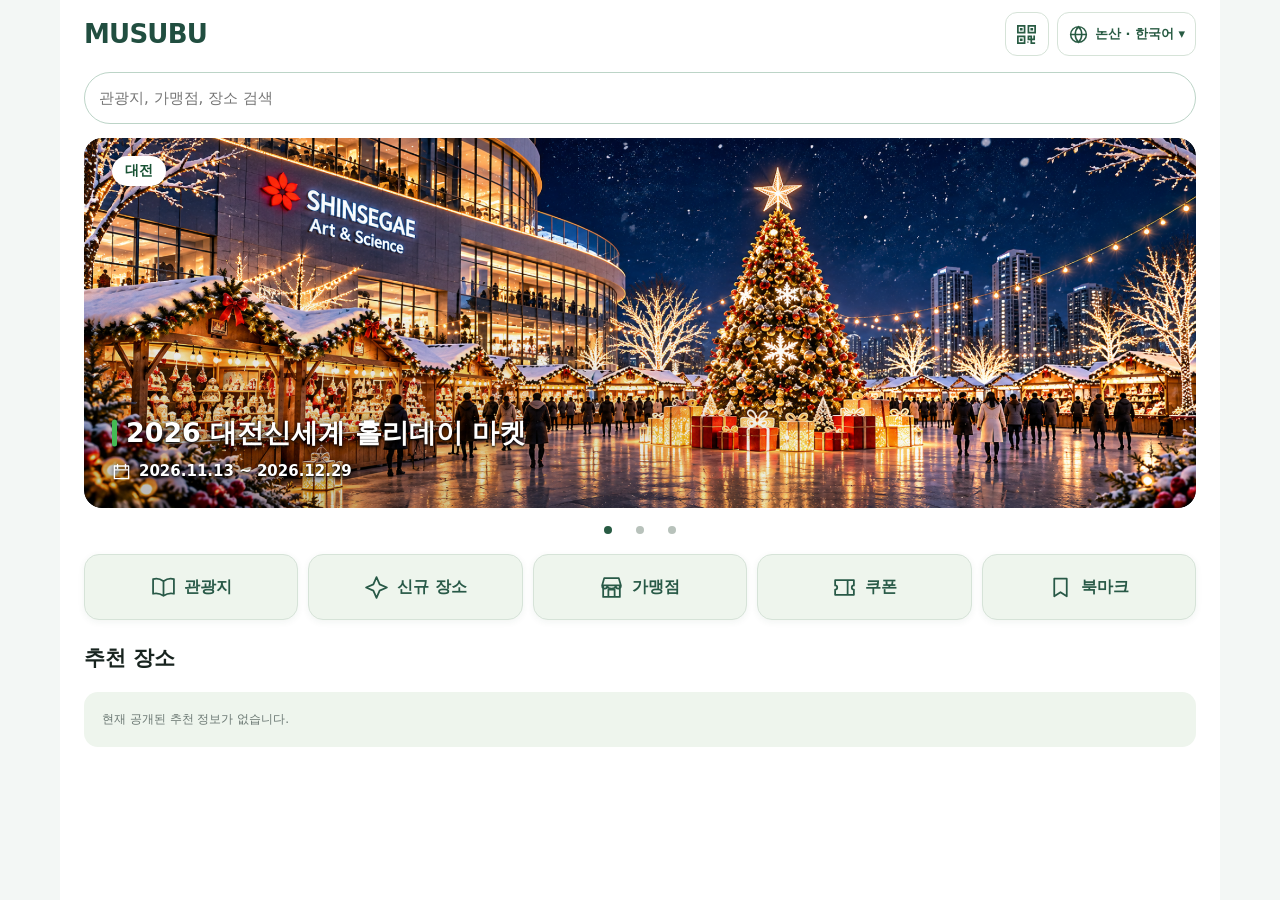
==== commit d18598f7: "Hide review header wordmark and identity wrapper; preserve home logo" ====
--- a/index.html
+++ b/index.html
@@ -14,7 +14,8 @@
 </style>
 <link href="shops.css?v=20261030-nearby4" rel="stylesheet"/>
 <link href="themes.css" rel="stylesheet"/><link rel="stylesheet" href="regions.css?v=1"/><link rel="stylesheet" href="vendor/leaflet/leaflet.css"/><link rel="stylesheet" href="explore.css?v=20261029-nearby3"/><link rel="stylesheet" href="community.css?v=20261029-nearby3"><link rel="stylesheet" href="review-previews.css?v=20261030-reviews1"/>
-<link rel="stylesheet" href="discovery.css?v=20261101-fix5"/><link rel="stylesheet" href="experience.css?v=20261101-fix5"/><link rel="stylesheet" href="phase-one.css?v=20261103-p3"/><link rel="stylesheet" href="phase-two.css?v=20261104-detail3"><link rel="stylesheet" href="phase-three.css?v=20261103-p3"/><link rel="stylesheet" href="browse-ui.css?v=20261116-menu-carousel"/><link rel="stylesheet" href="festival-banner.css?v=20261120-click"/><link rel="stylesheet" href="map-explorer.css?v=20261105-community42b"/><link rel="stylesheet" href="registration-map.css?v=20261120-click"/><link rel="stylesheet" href="ux-four.css?v=20261125-review-nav"/><link rel="stylesheet" href="detail-ui.css?v=20261124-shop-management"/><meta name="musubu-build" content="20261124-bookmark-menu"/><style id="musubu-header-guard">.hero .musubu-sakura,.hero-top .musubu-sakura{display:none!important}</style></head>
+<link rel="stylesheet" href="discovery.css?v=20261101-fix5"/><link rel="stylesheet" href="experience.css?v=20261101-fix5"/><link rel="stylesheet" href="phase-one.css?v=20261103-p3"/><link rel="stylesheet" href="phase-two.css?v=20261104-detail3"><link rel="stylesheet" href="phase-three.css?v=20261103-p3"/><link rel="stylesheet" href="browse-ui.css?v=20261116-menu-carousel"/><link rel="stylesheet" href="festival-banner.css?v=20261120-click"/><link rel="stylesheet" href="map-explorer.css?v=20261105-community42b"/><link rel="stylesheet" href="registration-map.css?v=20261120-click"/><link rel="stylesheet" href="ux-four.css?v=20261125-review-header-fix"/><link rel="stylesheet" href="detail-ui.css?v=20261124-shop-management"/><meta name="musubu-build" content="20261124-bookmark-menu"/><style id="musubu-header-guard">body[data-browse-view=review] .hero-top :is(.musubu-identity,.brand-home,.brand){display:none!important}
+.hero .musubu-sakura,.hero-top .musubu-sakura{display:none!important}</style></head>
 <body>
 <div class="app">
 <header class="hero">
@@ -119,7 +120,7 @@
 </dialog>
 <script src="vendor/supabase.js"></script>
 <script src="shops.js?v=20261030-reviews1"></script>
-<script src="content-locales.js?v=20261101-fix5"></script><link rel="stylesheet" href="review-photos.css?v=3"><script src="review-cards.js?v=1"></script><script src="review-photos.js?v=3"></script><script src="app.js?v=20261125-review-cards"></script>
+<script src="content-locales.js?v=20261101-fix5"></script><link rel="stylesheet" href="review-photos.css?v=4"><script src="review-cards.js?v=1"></script><script src="review-photos.js?v=3"></script><script src="app.js?v=20261125-review-cards"></script>
 <script src="audio.js?v=20261124-nonsan-voices"></script>
 <script src="map-config.js"></script><script src="regions.js?v=20261101-fix5"></script><script src="vendor/leaflet/leaflet.js"></script><script src="address-format.js?v=20261029-nearby3"></script><script src="geocoding.js?v=20261105-map42b"></script><script src="map-language.js?v=20261101-fix5"></script><script src="explore.js?v=20261124-nonsan-photo-package"></script><script src="screens.js?v=20261103-ui1"></script><script src="community.js?v=20261125-review-cards"></script><script src="language-menu.js?v=20261029-nearby3"></script>
 <script src="nearby.js?v=20261029-nearby3"></script><script src="review-previews.js?v=20261125-review-cards"></script><script src="phase-one.js?v=20261125-review-nav"></script><script src="travel-banners.js?v=20261122-festival-final"></script><script src="phase-three-data.js?v=20261112-banners2"></script><script src="phase-three-model.js?v=20261112-banners2"></script><script src="discovery.js?v=20261124-bookmark-menu"></script><script src="location-distance.js?v=20261116-menu-carousel"></script><script src="experience.js?v=20261124-shop-recovery2"></script><script src="phase-two.js?v=20261124-shop-management"></script><script src="phase-three.js?v=20261124-bookmark-menu"></script><script src="browse-ui.js?v=20261125-review-nav"></script><script src="map-explorer-model.js?v=20261105-map41c"></script><script src="map-explorer.js?v=20261112-banners2"></script><script src="registration-map.js?v=20261105-community42"></script><script src="ux-four.js?v=20261125-review-nav"></script></body></html>
--- a/ux-four.css
+++ b/ux-four.css
@@ -106,7 +106,7 @@
 body:is([data-browse-view=story],[data-browse-view=discover],[data-browse-view=bookmarks]) #discovery .discovery-filters{display:flex;flex-wrap:nowrap;overflow-x:auto;max-width:100%;gap:8px;padding:3px 0 12px}
 body:is([data-browse-view=story],[data-browse-view=discover],[data-browse-view=bookmarks]) #discovery .discovery-filters button{flex-shrink:0;white-space:nowrap;min-height:40px}
 /* Compact story gallery; other browsing screens keep their existing styles. */
-body:is([data-browse-view=story],[data-browse-view=new],[data-browse-view=discover],[data-browse-view=coupon],[data-browse-view=bookmarks]) .brand-home,body[data-browse-view=story] .ux-story-intro{display:none!important}
+body:is([data-browse-view=story],[data-browse-view=new],[data-browse-view=discover],[data-browse-view=coupon],[data-browse-view=bookmarks],[data-browse-view=review]) .brand-home,body[data-browse-view=story] .ux-story-intro{display:none!important}
 body[data-browse-view=story] .browse-title{margin:4px 0 14px}
 body:is([data-browse-view=story],[data-browse-view=new],[data-browse-view=discover],[data-browse-view=coupon],[data-browse-view=bookmarks]) .hero-top{justify-content:space-between}
 .ux-menu-trigger{display:none;align-items:center;justify-content:center;width:44px;height:44px;border:0;background:white;color:var(--musubu-primary);border-radius:10px}
@@ -201,3 +201,6 @@
 
 body[data-browse-view=review] .hero-top .ux-menu-trigger{display:flex}body[data-browse-view=review] .hero-top{justify-content:space-between}
 #shopDialog .ux-shop-review-menu:not([hidden]){display:flex;flex:0 0 44px}#shopDialog .ux-shop-review-menu[hidden]{display:none!important}
+
+/* Review header: hide the complete brand wrapper, not the navigation controls. */
+body[data-browse-view=review] .hero-top :is(.musubu-identity,.brand-home,.brand){display:none!important}
--- a/review-photos.css
+++ b/review-photos.css
@@ -14,6 +14,14 @@
 .visitor-review-card footer{margin-top:auto;align-items:baseline;flex-wrap:wrap}.visitor-review-card footer div{margin-inline-start:auto}
 .visitor-review-card footer button,.visitor-review-nav button{background:none;color:#365b46;border:0;min-height:36px;padding:4px;cursor:pointer}.visitor-review-card summary{cursor:pointer}.visitor-review-nav{display:flex;align-items:center;justify-content:center;gap:12px}.visitor-review-nav[hidden]{display:none}
 .visitor-review-card .review-attachments{display:grid;grid-template-columns:repeat(3,minmax(0,1fr));gap:6px}.visitor-review-card .review-attachments button:has(img){width:100%}
+/* Size the gallery to the actual number of attached photos. */
+.review-attachments:not(:empty){display:grid;grid-template-columns:repeat(3,minmax(0,1fr));gap:6px;min-width:0}
+.review-attachments:empty{display:none}
+.review-attachments:has(>button:only-child){grid-template-columns:minmax(0,1fr)}
+.review-attachments:has(>button:nth-child(2):last-child){grid-template-columns:repeat(2,minmax(0,1fr))}
+.review-attachments>button:has(img){display:block;width:100%;max-width:none;min-width:0;padding:0;border:0;background:none}
+.review-attachments>button:only-child>img{aspect-ratio:4/3;object-fit:cover}
+.review-attachments>button:not(:only-child)>img{aspect-ratio:1;object-fit:cover}
 #reviewList,#placeReviewList{display:block;min-width:0;max-width:100%}
 .visitor-review-dialog{box-sizing:border-box;width:min(94vw,520px);max-height:90dvh;border:0;border-radius:16px;padding:20px}.visitor-review-dialog h3{display:inline-block;margin:0 1rem 1rem 0}.visitor-review-dialog form{display:grid;gap:.7rem}.visitor-review-dialog textarea{min-height:7rem;width:100%;box-sizing:border-box}
 .community-reviews:has(#placeReviewForm:not([hidden])) #writePlaceReview,#shopDialog:has(#shop-panel-reviews:not([hidden]) #reviewForm:not([hidden])) :is(#writeShopReview,#openReview){display:none}
@@ -25,3 +33,15 @@
 .rp-viewer-close svg{width:24px;height:24px;fill:none;stroke:currentColor;stroke-width:1.8;stroke-linecap:round;stroke-linejoin:round}
 .rp-viewer img{width:auto;height:auto;max-width:min(calc(94vw - 24px),956px);max-height:calc(88dvh - 96px);object-fit:contain;display:block;margin:auto;border-radius:10px}
 .rp-viewer-nav{display:flex;justify-content:center;gap:12px;padding-top:8px}.rp-viewer-nav button{width:44px;height:44px;border:1px solid #d6e2d8;border-radius:12px;background:white;font-size:26px}
+
+/* Review composition panel: white inputs on a soft green card. */
+#placeReviewForm:not([hidden]),#reviewForm:not([hidden]){box-sizing:border-box;width:100%;max-width:40rem;margin:1.25rem auto 1.5rem;padding:clamp(14px,3vw,28px);background:#F1F6F0;border:1px solid #D4E2D6;border-radius:20px;color:#345849}
+#shopDialog #reviewForm:not([hidden]){margin:16px auto 24px}
+#placeReviewForm[hidden],#reviewForm[hidden]{display:none!important}
+#placeReviewForm h3,#reviewForm h3{margin:0 0 .55rem;color:#345844}
+#placeReviewForm .rp-place-name,#reviewForm .rp-place-name{margin:.3rem auto .65rem}
+#placeReviewForm .rp-stars,#reviewForm .rp-stars{margin:.5rem auto .75rem}
+#placeReviewForm textarea,#reviewForm textarea{background:#fff;color:#263c32;border:1px solid #C8D8CA;border-radius:12px}
+#placeReviewForm .rp-add,#reviewForm .rp-add{background:#fff;border-color:#A9BDAA}
+#placeReviewForm .submit,#reviewForm .submit{background:#285849;color:white;border:0;border-radius:12px}
+@media(max-width:600px){#placeReviewForm:not([hidden]),#reviewForm:not([hidden]){padding:14px;border-radius:16px;margin:1rem auto 1.25rem}}
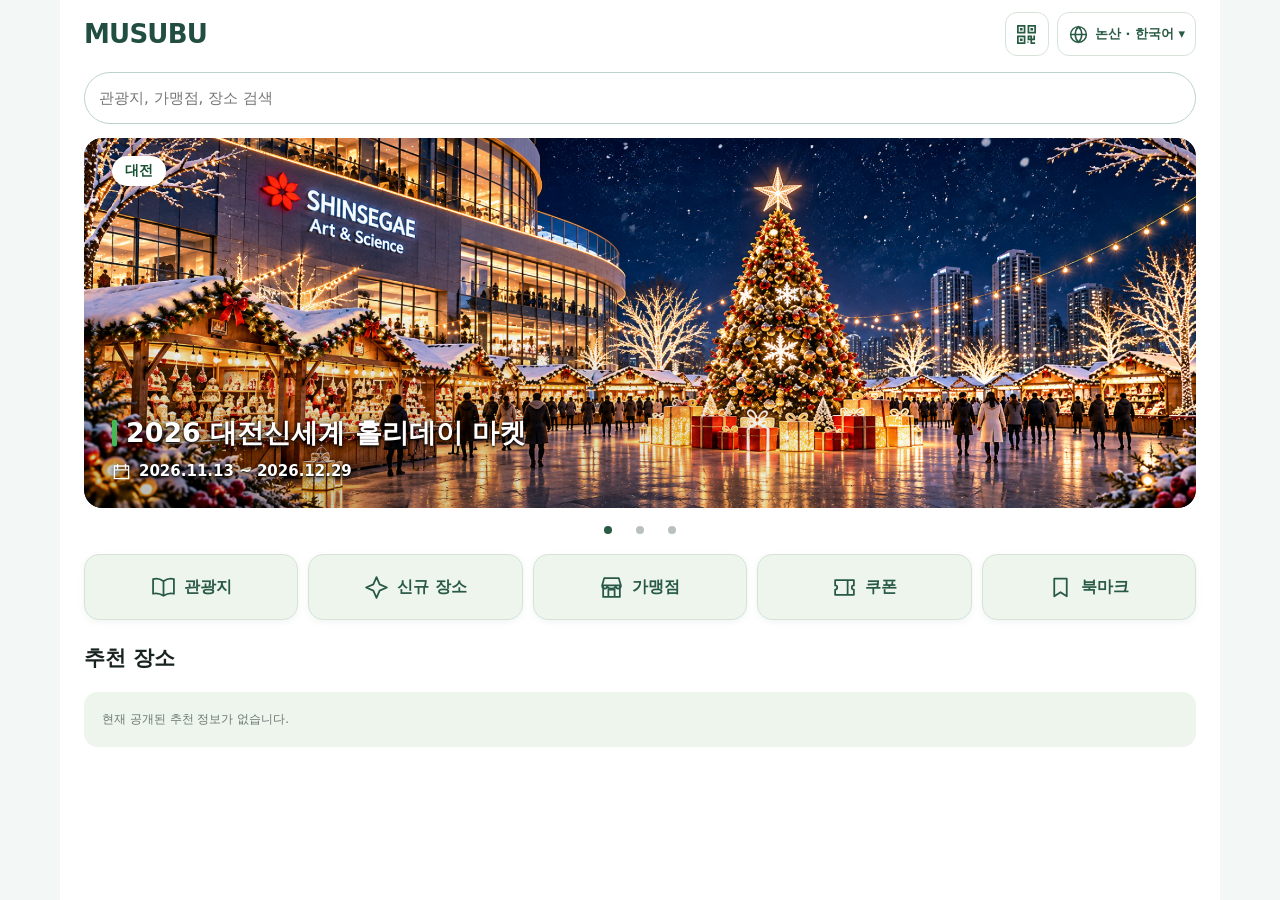
==== commit b0ed58b9: "Replace Nonsan photos with verified licensed assets" ====
--- a/index.html
+++ b/index.html
@@ -98,7 +98,7 @@
 
 <dialog id="placeDialog" class="place-dialog" aria-labelledby="placeDetailTitle">
  <div class="place-head"><span class="shop-wordmark">MUSUBU</span><button type="button" data-close-place data-i18n-aria="mapClose" aria-label="닫기"><svg aria-hidden="true" viewBox="0 0 24 24" width="24" height="24" fill="none" stroke="currentColor" stroke-width="2"><path d="m4 4 16 16m0-16L4 20"/></svg></button></div>
- <div class="place-scroll"><h2 id="placeDetailTitle"></h2><div id="placeDetailMeta"></div><div id="officialStories"><article class="destination-story" id="story-donam" aria-labelledby="donam-title"><img class="story-photo" src="assets/donam-seowon.jpg" alt="눈 덮인 돈암서원의 전경" data-i18n-alt="donamAlt" loading="lazy" width="1200" height="800"/><h3 id="donam-title" data-i18n="donamTitle">돈암서원</h3><p data-i18n="donamText">돈암서원은 사계 김장생(1548~1631)의 강학 기반을 배경으로 건립된 서원이다. 황강 김계휘가 건립한 정회당과 김장생이 건립한 양성당에서 수학한 김장생의 제자들이 후에 스승을 추모하며 기리기 위하여 돈암서원을 건립하였다.</p><div class="audioBox"><strong data-i18n="storyAudioTitle">음성 이야기</strong><p data-i18n="storyAudioAvailable">한국어·일본어 음성 안내</p><button class="listenBtn" data-i18n="play" id="playBtnDonam" type="button">▶ 이야기 바로 듣기</button><audio controls id="storyAudioDonam" preload="metadata" src="assets/audio/donam-ko.mp3"><span data-i18n="audioUnsupported"></span></audio><p class="status" id="audioStatusDonam" role="status"></p></div></article><article class="destination-story" id="story-tapjeong" aria-labelledby="tapjeong-title"><img class="story-photo" src="assets/tapjeongho.jpg" alt="노을이 비치는 탑정호와 출렁다리" data-i18n-alt="tapjeongAlt" loading="lazy" width="1500" height="1000"/><h3 id="tapjeong-title" data-i18n="tapjeongTitle">탑정호</h3><p data-i18n="tapjeongText">탑정호는 고려시대의 역사와 전승이 남아 있는 ‘탑정리’ 일대에 1944년 농업용수 확보를 위해 조성된 저수지로, 이후 수변생태공원과 관광시설(출렁다리, 음악분수 등)이 조성되면서 농업용 저수지에서 논산을 대표하는 관광·휴양 공간으로 변화해 왔다.</p><div class="audioBox"><strong data-i18n="storyAudioTitle">음성 이야기</strong><p data-i18n="storyAudioAvailable">한국어·일본어 음성 안내</p><button class="listenBtn" data-i18n="play" id="playBtnTapjeong" type="button">▶ 이야기 바로 듣기</button><audio controls id="storyAudioTapjeong" preload="metadata" src="assets/audio/tapjeong-ko.mp3"><span data-i18n="audioUnsupported"></span></audio><p class="status" id="audioStatusTapjeong" role="status"></p></div></article><article class="destination-story" id="story-ohori" aria-labelledby="ohori-title"><img class="story-photo" src="assets/ohori.png" alt="" data-region-alt="ohoriAlt" loading="lazy" width="340" height="226"/><h3 id="ohori-title" data-region-text="ohoriTitle"></h3><span class="tag" data-region-text="ohoriLocation"></span><p data-region-text="ohoriText"></p><div class="audioBox"><strong data-i18n="storyAudioTitle">음성 이야기</strong><p data-i18n="storyAudioAvailable">한국어·일본어 음성 안내</p><button class="listenBtn" data-i18n="play" id="playBtnOhori" type="button">▶ 이야기 바로 듣기</button><audio controls id="storyAudioOhori" preload="metadata" src="assets/audio/ohori-ko.mp3"><span data-i18n="audioUnsupported"></span></audio><p class="status" id="audioStatusOhori" role="status"></p></div></article><article class="destination-story" id="story-yufuin" aria-labelledby="yufuin-title"><img class="story-photo" src="assets/yufuin.png" alt="" data-region-alt="yufuinAlt" loading="lazy" width="695" height="512"/><h3 id="yufuin-title" data-region-text="yufuinTitle"></h3><span class="tag" data-region-text="yufuinLocation"></span><p data-region-text="yufuinText"></p><div class="audioBox"><strong data-i18n="storyAudioTitle">음성 이야기</strong><p data-i18n="storyAudioAvailable">한국어·일본어 음성 안내</p><button class="listenBtn" data-i18n="play" id="playBtnYufuin" type="button">▶ 이야기 바로 듣기</button><audio controls id="storyAudioYufuin" preload="metadata" src="assets/audio/yufuin-ko.mp3"><span data-i18n="audioUnsupported"></span></audio><p class="status" id="audioStatusYufuin" role="status"></p></div></article></div>
+ <div class="place-scroll"><h2 id="placeDetailTitle"></h2><div id="placeDetailMeta"></div><div id="officialStories"><article class="destination-story" id="story-donam" aria-labelledby="donam-title"><img class="story-photo" src="assets/donam-seowon.jpg" alt="돈암서원 경내 전경" data-i18n-alt="donamAlt" loading="lazy" width="1200" height="800"/><h3 id="donam-title" data-i18n="donamTitle">돈암서원</h3><p data-i18n="donamText">돈암서원은 사계 김장생(1548~1631)의 강학 기반을 배경으로 건립된 서원이다. 황강 김계휘가 건립한 정회당과 김장생이 건립한 양성당에서 수학한 김장생의 제자들이 후에 스승을 추모하며 기리기 위하여 돈암서원을 건립하였다.</p><div class="audioBox"><strong data-i18n="storyAudioTitle">음성 이야기</strong><p data-i18n="storyAudioAvailable">한국어·일본어 음성 안내</p><button class="listenBtn" data-i18n="play" id="playBtnDonam" type="button">▶ 이야기 바로 듣기</button><audio controls id="storyAudioDonam" preload="metadata" src="assets/audio/donam-ko.mp3"><span data-i18n="audioUnsupported"></span></audio><p class="status" id="audioStatusDonam" role="status"></p></div></article><article class="destination-story" id="story-tapjeong" aria-labelledby="tapjeong-title"><img class="story-photo" src="assets/tapjeongho.jpg" alt="노을이 비치는 탑정호와 출렁다리" data-i18n-alt="tapjeongAlt" loading="lazy" width="1500" height="1000"/><h3 id="tapjeong-title" data-i18n="tapjeongTitle">탑정호</h3><p data-i18n="tapjeongText">탑정호는 고려시대의 역사와 전승이 남아 있는 ‘탑정리’ 일대에 1944년 농업용수 확보를 위해 조성된 저수지로, 이후 수변생태공원과 관광시설(출렁다리, 음악분수 등)이 조성되면서 농업용 저수지에서 논산을 대표하는 관광·휴양 공간으로 변화해 왔다.</p><div class="audioBox"><strong data-i18n="storyAudioTitle">음성 이야기</strong><p data-i18n="storyAudioAvailable">한국어·일본어 음성 안내</p><button class="listenBtn" data-i18n="play" id="playBtnTapjeong" type="button">▶ 이야기 바로 듣기</button><audio controls id="storyAudioTapjeong" preload="metadata" src="assets/audio/tapjeong-ko.mp3"><span data-i18n="audioUnsupported"></span></audio><p class="status" id="audioStatusTapjeong" role="status"></p></div></article><article class="destination-story" id="story-ohori" aria-labelledby="ohori-title"><img class="story-photo" src="assets/ohori.png" alt="" data-region-alt="ohoriAlt" loading="lazy" width="340" height="226"/><h3 id="ohori-title" data-region-text="ohoriTitle"></h3><span class="tag" data-region-text="ohoriLocation"></span><p data-region-text="ohoriText"></p><div class="audioBox"><strong data-i18n="storyAudioTitle">음성 이야기</strong><p data-i18n="storyAudioAvailable">한국어·일본어 음성 안내</p><button class="listenBtn" data-i18n="play" id="playBtnOhori" type="button">▶ 이야기 바로 듣기</button><audio controls id="storyAudioOhori" preload="metadata" src="assets/audio/ohori-ko.mp3"><span data-i18n="audioUnsupported"></span></audio><p class="status" id="audioStatusOhori" role="status"></p></div></article><article class="destination-story" id="story-yufuin" aria-labelledby="yufuin-title"><img class="story-photo" src="assets/yufuin.png" alt="" data-region-alt="yufuinAlt" loading="lazy" width="695" height="512"/><h3 id="yufuin-title" data-region-text="yufuinTitle"></h3><span class="tag" data-region-text="yufuinLocation"></span><p data-region-text="yufuinText"></p><div class="audioBox"><strong data-i18n="storyAudioTitle">음성 이야기</strong><p data-i18n="storyAudioAvailable">한국어·일본어 음성 안내</p><button class="listenBtn" data-i18n="play" id="playBtnYufuin" type="button">▶ 이야기 바로 듣기</button><audio controls id="storyAudioYufuin" preload="metadata" src="assets/audio/yufuin-ko.mp3"><span data-i18n="audioUnsupported"></span></audio><p class="status" id="audioStatusYufuin" role="status"></p></div></article></div>
  <div id="communityStory"><p id="communityReason"></p><h3 data-i18n="mapTip">팁</h3><p id="communityTip"></p><p class="notice" data-i18n="mapNoAudio">이 장소의 음성은 아직 준비되지 않았습니다.</p></div>
  <p id="placeExample" class="notice" data-i18n="mapExampleNotice"></p>
  <button type="button" class="submit" id="detailLike"></button><details class="delete-request"><summary data-i18n="mapDelete"></summary><p data-i18n="mapDeleteIntro"></p><form id="deletePlaceForm"><label><span data-i18n="mapDeleteReason"></span><textarea name="reason" required minlength="5" maxlength="1000"></textarea></label><button type="submit" id="sendDelete" data-i18n="mapDeleteSend"></button><p id="deleteStatus" role="status"></p></form></details><p id="likeStatus" role="status"></p>
@@ -122,8 +122,8 @@
 <script src="shops.js?v=20261030-reviews1"></script>
 <script src="content-locales.js?v=20261101-fix5"></script><link rel="stylesheet" href="review-photos.css?v=4"><script src="review-cards.js?v=1"></script><script src="review-photos.js?v=3"></script><script src="app.js?v=20261125-review-cards"></script>
 <script src="audio.js?v=20261124-nonsan-voices"></script>
-<script src="map-config.js"></script><script src="regions.js?v=20261101-fix5"></script><script src="vendor/leaflet/leaflet.js"></script><script src="address-format.js?v=20261029-nearby3"></script><script src="geocoding.js?v=20261105-map42b"></script><script src="map-language.js?v=20261101-fix5"></script><script src="explore.js?v=20261124-nonsan-photo-package"></script><script src="screens.js?v=20261103-ui1"></script><script src="community.js?v=20261125-review-cards"></script><script src="language-menu.js?v=20261029-nearby3"></script>
-<script src="nearby.js?v=20261029-nearby3"></script><script src="review-previews.js?v=20261125-review-cards"></script><script src="phase-one.js?v=20261125-review-nav"></script><script src="travel-banners.js?v=20261122-festival-final"></script><script src="phase-three-data.js?v=20261112-banners2"></script><script src="phase-three-model.js?v=20261112-banners2"></script><script src="discovery.js?v=20261124-bookmark-menu"></script><script src="location-distance.js?v=20261116-menu-carousel"></script><script src="experience.js?v=20261124-shop-recovery2"></script><script src="phase-two.js?v=20261124-shop-management"></script><script src="phase-three.js?v=20261124-bookmark-menu"></script><script src="browse-ui.js?v=20261125-review-nav"></script><script src="map-explorer-model.js?v=20261105-map41c"></script><script src="map-explorer.js?v=20261112-banners2"></script><script src="registration-map.js?v=20261105-community42"></script><script src="ux-four.js?v=20261125-review-nav"></script></body></html>
+<script src="map-config.js"></script><script src="regions.js?v=20261101-fix5"></script><script src="vendor/leaflet/leaflet.js"></script><script src="address-format.js?v=20261029-nearby3"></script><script src="geocoding.js?v=20261105-map42b"></script><script src="map-language.js?v=20261101-fix5"></script><script src="explore.js?v=20261127-licensed-photos"></script><script src="screens.js?v=20261103-ui1"></script><script src="community.js?v=20261125-review-cards"></script><script src="language-menu.js?v=20261029-nearby3"></script>
+<script src="nearby.js?v=20261029-nearby3"></script><script src="review-previews.js?v=20261125-review-cards"></script><script src="phase-one.js?v=20261125-review-nav"></script><script src="travel-banners.js?v=20261122-festival-final"></script><script src="phase-three-data.js?v=20261112-banners2"></script><script src="phase-three-model.js?v=20261112-banners2"></script><script src="discovery.js?v=20261124-bookmark-menu"></script><script src="location-distance.js?v=20261116-menu-carousel"></script><script src="experience.js?v=20261124-shop-recovery2"></script><script src="phase-two.js?v=20261127-licensed-photos"></script><script src="phase-three.js?v=20261124-bookmark-menu"></script><script src="browse-ui.js?v=20261125-review-nav"></script><script src="map-explorer-model.js?v=20261105-map41c"></script><script src="map-explorer.js?v=20261112-banners2"></script><script src="registration-map.js?v=20261105-community42"></script><script src="ux-four.js?v=20261125-review-nav"></script></body></html>
 
 
 
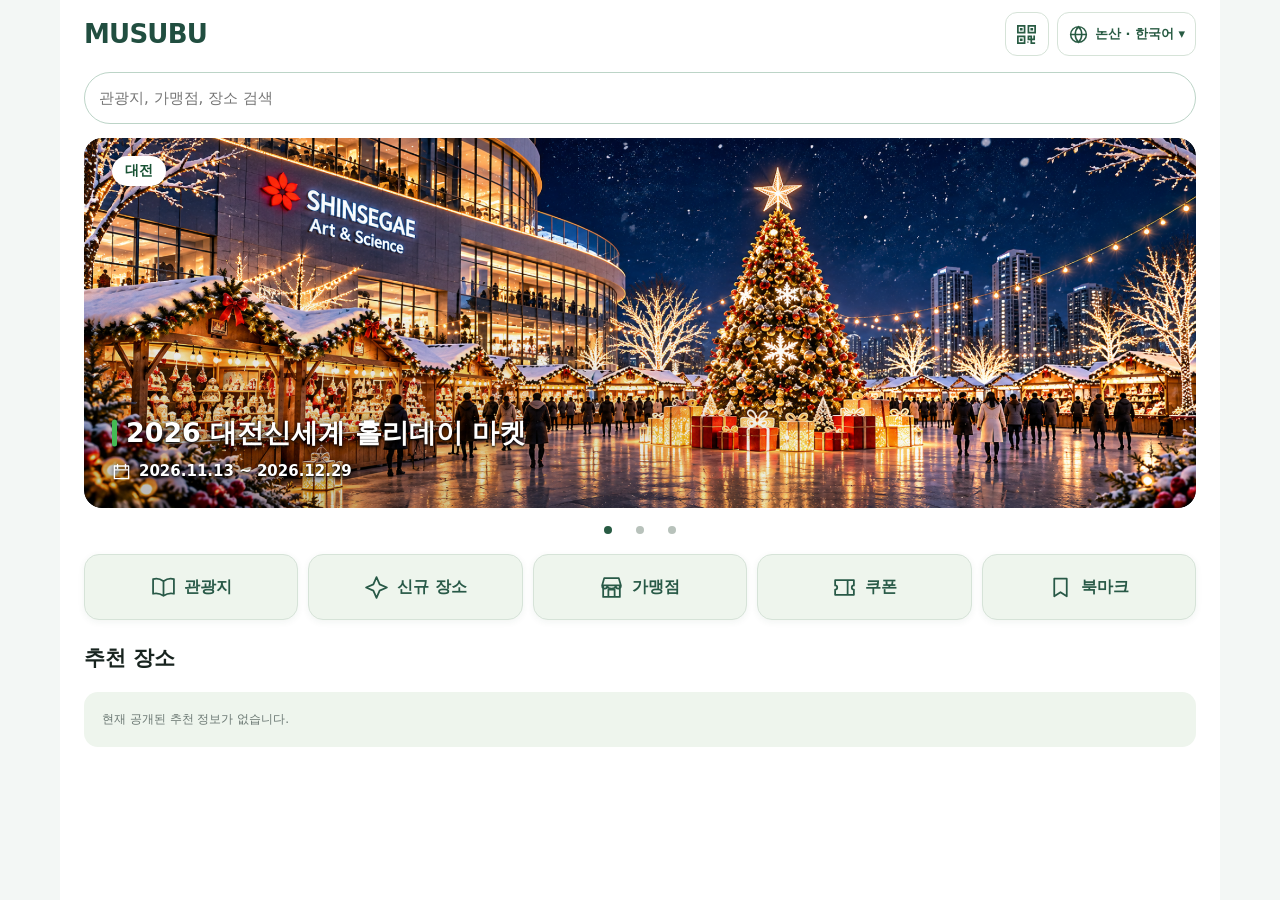
==== commit 49ed26fd: "Align photo viewer close icon and attribution control with existing detail UI" ====
--- a/index.html
+++ b/index.html
@@ -14,7 +14,7 @@
 </style>
 <link href="shops.css?v=20261030-nearby4" rel="stylesheet"/>
 <link href="themes.css" rel="stylesheet"/><link rel="stylesheet" href="regions.css?v=1"/><link rel="stylesheet" href="vendor/leaflet/leaflet.css"/><link rel="stylesheet" href="explore.css?v=20261029-nearby3"/><link rel="stylesheet" href="community.css?v=20261029-nearby3"><link rel="stylesheet" href="review-previews.css?v=20261030-reviews1"/>
-<link rel="stylesheet" href="discovery.css?v=20261101-fix5"/><link rel="stylesheet" href="experience.css?v=20261101-fix5"/><link rel="stylesheet" href="phase-one.css?v=20261103-p3"/><link rel="stylesheet" href="phase-two.css?v=20261104-detail3"><link rel="stylesheet" href="phase-three.css?v=20261103-p3"/><link rel="stylesheet" href="browse-ui.css?v=20261116-menu-carousel"/><link rel="stylesheet" href="festival-banner.css?v=20261120-click"/><link rel="stylesheet" href="map-explorer.css?v=20261105-community42b"/><link rel="stylesheet" href="registration-map.css?v=20261120-click"/><link rel="stylesheet" href="ux-four.css?v=20261125-review-header-fix"/><link rel="stylesheet" href="detail-ui.css?v=20261124-shop-management"/><meta name="musubu-build" content="20261124-bookmark-menu"/><style id="musubu-header-guard">body[data-browse-view=review] .hero-top :is(.musubu-identity,.brand-home,.brand){display:none!important}
+<link rel="stylesheet" href="discovery.css?v=20261101-fix5"/><link rel="stylesheet" href="experience.css?v=20261101-fix5"/><link rel="stylesheet" href="phase-one.css?v=20261103-p3"/><link rel="stylesheet" href="phase-two.css?v=20261127-photo-controls"><link rel="stylesheet" href="phase-three.css?v=20261103-p3"/><link rel="stylesheet" href="browse-ui.css?v=20261116-menu-carousel"/><link rel="stylesheet" href="festival-banner.css?v=20261120-click"/><link rel="stylesheet" href="map-explorer.css?v=20261105-community42b"/><link rel="stylesheet" href="registration-map.css?v=20261120-click"/><link rel="stylesheet" href="ux-four.css?v=20261125-review-header-fix"/><link rel="stylesheet" href="detail-ui.css?v=20261124-shop-management"/><meta name="musubu-build" content="20261124-bookmark-menu"/><style id="musubu-header-guard">body[data-browse-view=review] .hero-top :is(.musubu-identity,.brand-home,.brand){display:none!important}
 .hero .musubu-sakura,.hero-top .musubu-sakura{display:none!important}</style></head>
 <body>
 <div class="app">
@@ -123,7 +123,7 @@
 <script src="content-locales.js?v=20261101-fix5"></script><link rel="stylesheet" href="review-photos.css?v=4"><script src="review-cards.js?v=1"></script><script src="review-photos.js?v=3"></script><script src="app.js?v=20261125-review-cards"></script>
 <script src="audio.js?v=20261124-nonsan-voices"></script>
 <script src="map-config.js"></script><script src="regions.js?v=20261101-fix5"></script><script src="vendor/leaflet/leaflet.js"></script><script src="address-format.js?v=20261029-nearby3"></script><script src="geocoding.js?v=20261105-map42b"></script><script src="map-language.js?v=20261101-fix5"></script><script src="explore.js?v=20261127-licensed-photos"></script><script src="screens.js?v=20261103-ui1"></script><script src="community.js?v=20261125-review-cards"></script><script src="language-menu.js?v=20261029-nearby3"></script>
-<script src="nearby.js?v=20261029-nearby3"></script><script src="review-previews.js?v=20261125-review-cards"></script><script src="phase-one.js?v=20261125-review-nav"></script><script src="travel-banners.js?v=20261122-festival-final"></script><script src="phase-three-data.js?v=20261112-banners2"></script><script src="phase-three-model.js?v=20261112-banners2"></script><script src="discovery.js?v=20261124-bookmark-menu"></script><script src="location-distance.js?v=20261116-menu-carousel"></script><script src="experience.js?v=20261124-shop-recovery2"></script><script src="phase-two.js?v=20261127-licensed-photos"></script><script src="phase-three.js?v=20261124-bookmark-menu"></script><script src="browse-ui.js?v=20261125-review-nav"></script><script src="map-explorer-model.js?v=20261105-map41c"></script><script src="map-explorer.js?v=20261112-banners2"></script><script src="registration-map.js?v=20261105-community42"></script><script src="ux-four.js?v=20261125-review-nav"></script></body></html>
+<script src="nearby.js?v=20261029-nearby3"></script><script src="review-previews.js?v=20261125-review-cards"></script><script src="phase-one.js?v=20261125-review-nav"></script><script src="travel-banners.js?v=20261122-festival-final"></script><script src="phase-three-data.js?v=20261112-banners2"></script><script src="phase-three-model.js?v=20261112-banners2"></script><script src="discovery.js?v=20261124-bookmark-menu"></script><script src="location-distance.js?v=20261116-menu-carousel"></script><script src="experience.js?v=20261124-shop-recovery2"></script><script src="phase-two.js?v=20261127-photo-controls"></script><script src="phase-three.js?v=20261124-bookmark-menu"></script><script src="browse-ui.js?v=20261125-review-nav"></script><script src="map-explorer-model.js?v=20261105-map41c"></script><script src="map-explorer.js?v=20261112-banners2"></script><script src="registration-map.js?v=20261105-community42"></script><script src="ux-four.js?v=20261125-review-nav"></script></body></html>
 
 
 
--- a/phase-two.css
+++ b/phase-two.css
@@ -21,3 +21,15 @@
 #placeDialog #communityActions>button:last-child{display:none}
 
 #placeDialog [data-close-place]{padding:0!important;white-space:nowrap;font-size:13px;flex:none}
+
+/* Photo viewer and attribution controls only; preserve the existing image sizes and layout. */
+.p2-viewer>.p2-viewer-head{position:sticky;top:0;z-index:2;display:flex;align-items:center;justify-content:flex-end;background:#fff;margin-bottom:8px}
+.p2-viewer .p2-viewer-close{display:grid;place-items:center;flex:0 0 44px;width:44px;height:44px;min-width:44px;min-height:44px;padding:0;margin:0;border:0;background:transparent;color:#214d31;box-shadow:none;border-radius:0;cursor:pointer}
+.p2-viewer .p2-viewer-close svg{display:block;width:24px;height:24px;fill:none;stroke:currentColor;stroke-width:2;stroke-linecap:round;stroke-linejoin:round}
+.p2-viewer .p2-viewer-close:focus-visible{outline:2px solid #214d31;outline-offset:2px}
+#placeDialog .p2-gallery-head{flex-wrap:wrap;gap:4px}
+#placeDialog .p2-gallery-actions{display:flex;align-items:center;justify-content:flex-end;gap:8px;margin-left:auto;min-width:0}
+#placeDialog .p2-gallery-actions .p2-button{white-space:nowrap}
+#placeDialog .p2-gallery-actions .p2-credit-toggle{font-size:12px;color:#54675d;padding-inline:4px}
+#placeDialog .place-photo-credit{font-size:11px;line-height:1.65;color:#54675d;text-align:right;overflow-wrap:anywhere;margin:0 0 8px}
+@media(max-width:430px){#placeDialog .p2-gallery-actions{gap:2px}#placeDialog .p2-gallery-actions .p2-credit-toggle{font-size:11px;padding-inline:2px}#placeDialog .p2-gallery-actions .p2-button{padding-inline:4px}}
